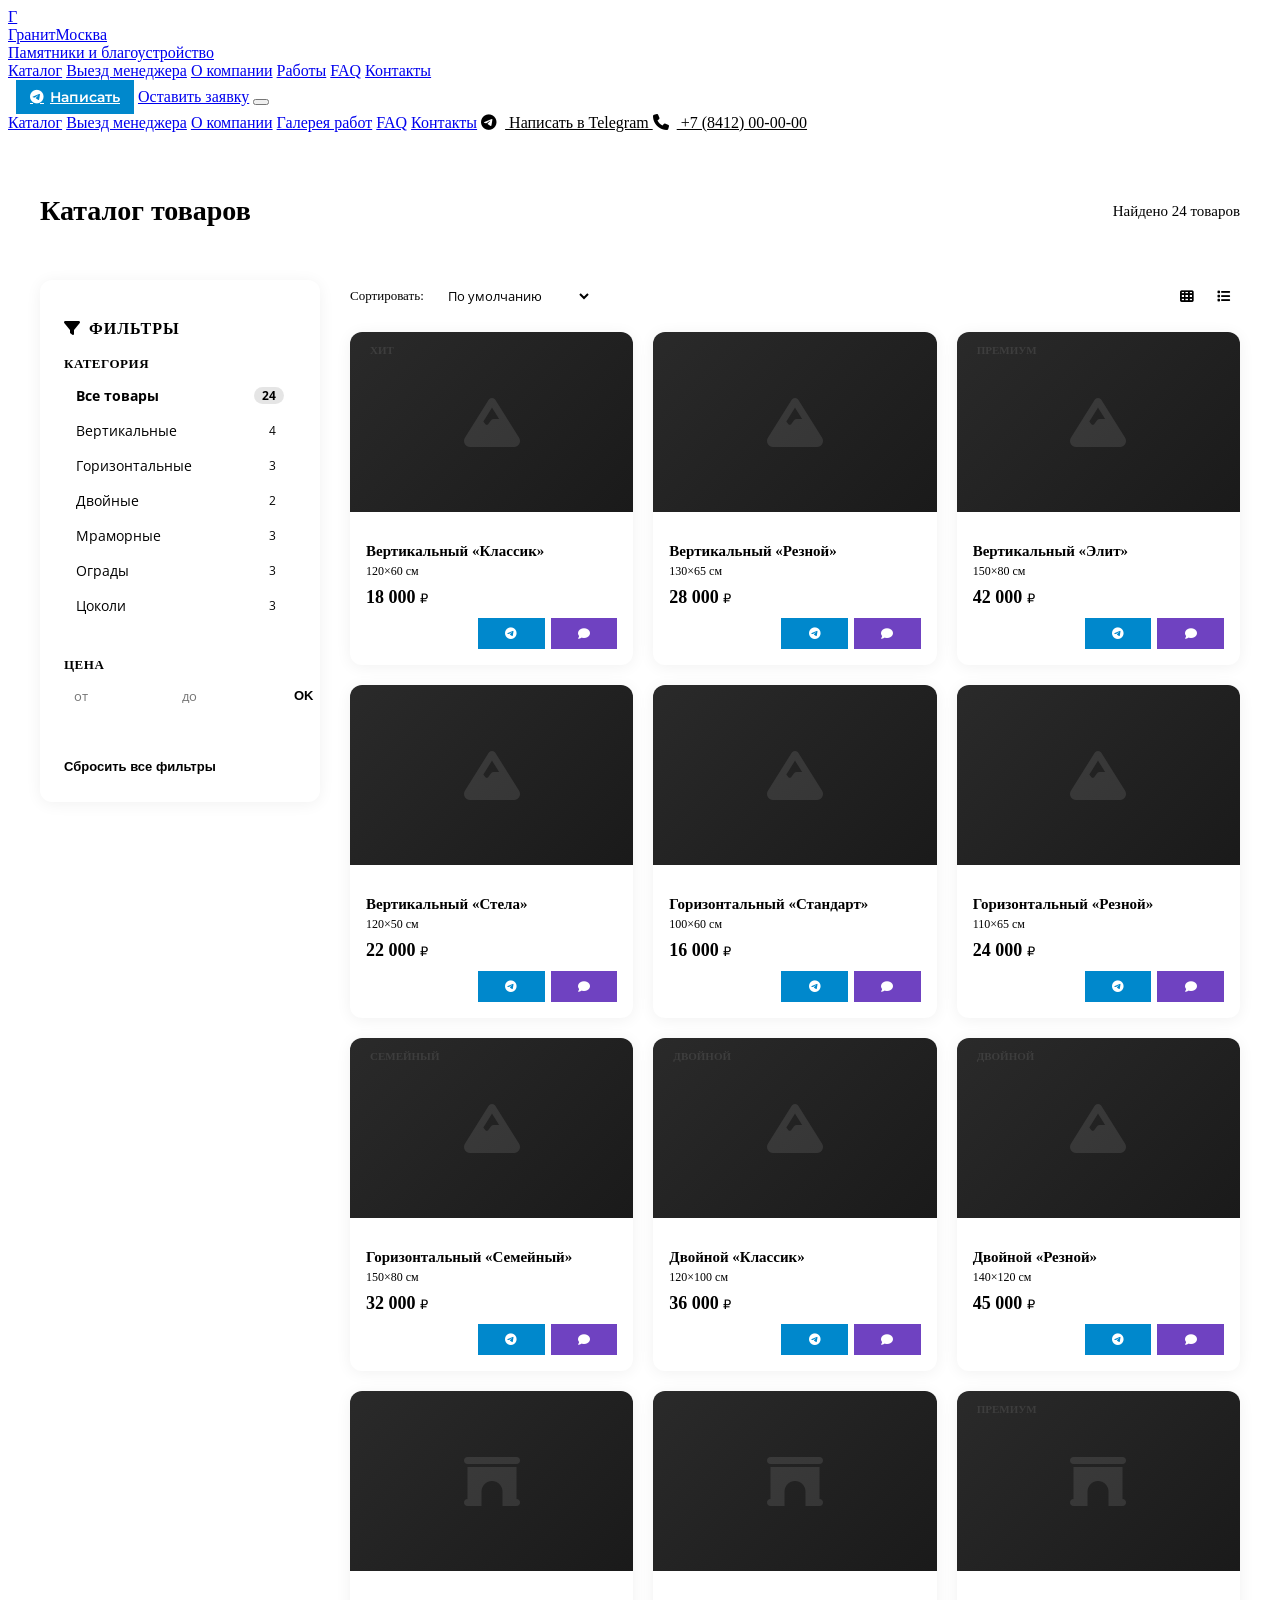
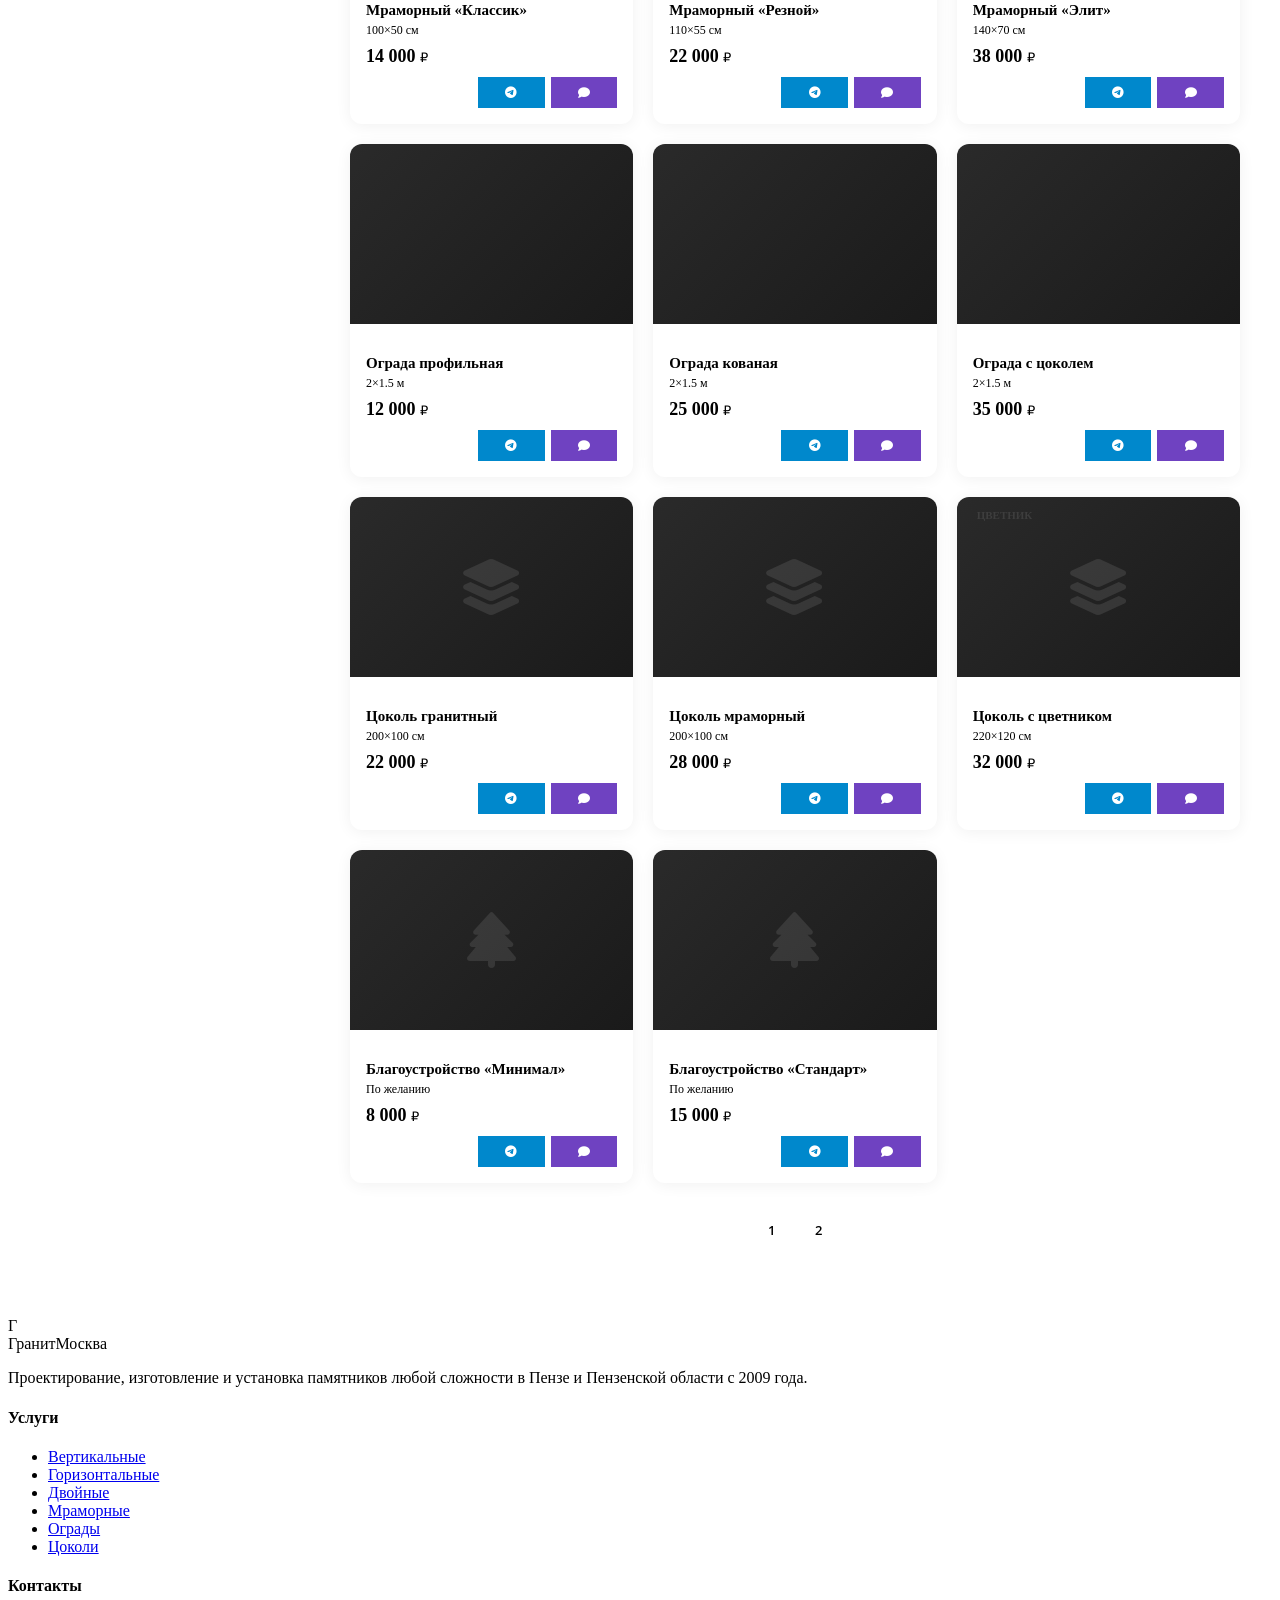
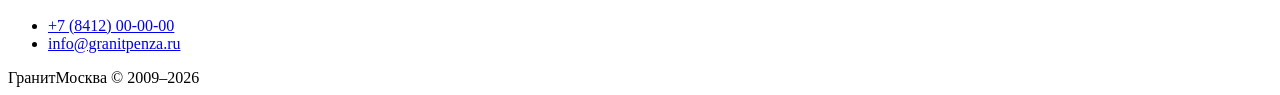
==== catalog/index.html @ 4744df00 "каталог с фильтрами, конструктор товара, адаптив" ====
<!DOCTYPE html>
<html lang="ru">
<head>
    <meta charset="UTF-8">
    <meta name="viewport" content="width=device-width, initial-scale=1.0">
    <title>Каталог памятников и оград — ГранитМосква</title>
    <link rel="preconnect" href="https://fonts.googleapis.com">
    <link rel="preconnect" href="https://fonts.gstatic.com" crossorigin>
    <link href="https://fonts.googleapis.com/css2?family=Montserrat:wght@400;500;600;700;800&family=Open+Sans:wght@400;600&display=swap" rel="stylesheet">
    <link rel="stylesheet" href="https://cdnjs.cloudflare.com/ajax/libs/font-awesome/6.5.0/css/all.min.css">
    <link rel="stylesheet" href="../css/style.css">
    <style>
        /* ===== ОБЩИЕ СТИЛИ КАТАЛОГА ===== */
        .catalog-page {
            padding: 40px 20px 70px;
            background: var(--gray-bg);
            min-height: 80vh;
        }

        .catalog-header {
            max-width: 1200px;
            margin: 0 auto 30px;
            display: flex;
            flex-wrap: wrap;
            justify-content: space-between;
            align-items: center;
            gap: 16px;
        }

        .catalog-header h1 {
            font-size: 28px;
            font-weight: 800;
            color: var(--dark);
        }

        .catalog-header .count {
            font-size: 15px;
            color: var(--text-light);
        }

        .catalog-layout {
            display: grid;
            grid-template-columns: 280px 1fr;
            gap: 30px;
            max-width: 1200px;
            margin: 0 auto;
        }

        /* ===== БОКОВОЙ ФИЛЬТР ===== */
        .catalog-filters {
            background: #fff;
            border-radius: 12px;
            padding: 24px;
            box-shadow: 0 2px 16px rgba(0,0,0,0.06);
            height: fit-content;
            position: sticky;
            top: 100px;
        }

        .catalog-filters h3 {
            font-size: 16px;
            font-weight: 800;
            color: var(--dark);
            margin-bottom: 16px;
            text-transform: uppercase;
            letter-spacing: 1px;
        }

        .filter-section {
            margin-bottom: 20px;
            border-bottom: 1px solid var(--border);
            padding-bottom: 16px;
        }

        .filter-section:last-child {
            border-bottom: none;
            margin-bottom: 0;
            padding-bottom: 0;
        }

        .filter-section h4 {
            font-size: 13px;
            font-weight: 700;
            color: var(--text-light);
            text-transform: uppercase;
            letter-spacing: 0.5px;
            margin-bottom: 8px;
        }

        .filter-group {
            display: flex;
            flex-direction: column;
            gap: 4px;
        }

        .filter-btn {
            background: none;
            border: none;
            padding: 6px 12px;
            text-align: left;
            font-size: 14px;
            color: var(--text);
            cursor: pointer;
            border-radius: 6px;
            transition: background .2s, color .2s;
            font-family: 'Open Sans', sans-serif;
            display: flex;
            justify-content: space-between;
            align-items: center;
        }

        .filter-btn:hover {
            background: var(--gray-bg);
        }

        .filter-btn.active {
            background: var(--gold);
            color: var(--dark);
            font-weight: 700;
        }

        .filter-btn .count-badge {
            background: var(--gray-bg);
            padding: 0 8px;
            border-radius: 12px;
            font-size: 12px;
            color: var(--text-light);
        }

        .filter-btn.active .count-badge {
            background: rgba(0,0,0,0.1);
            color: var(--dark);
        }

        .filter-range {
            display: flex;
            gap: 8px;
            align-items: center;
            margin-top: 6px;
        }

        .filter-range input {
            width: 100%;
            padding: 6px 10px;
            border: 1px solid var(--border);
            border-radius: 6px;
            font-size: 13px;
            font-family: 'Open Sans', sans-serif;
        }

        .filter-range input:focus {
            border-color: var(--gold);
            outline: none;
        }

        .filter-range button {
            padding: 6px 14px;
            background: var(--gold);
            border: none;
            border-radius: 6px;
            font-weight: 700;
            cursor: pointer;
            font-size: 13px;
            color: var(--dark);
            white-space: nowrap;
        }

        .filter-range button:hover {
            background: var(--gold-light);
        }

        /* ===== СОРТИРОВКА ===== */
        .catalog-toolbar {
            display: flex;
            justify-content: space-between;
            align-items: center;
            flex-wrap: wrap;
            gap: 12px;
            margin-bottom: 20px;
        }

        .catalog-toolbar .sort {
            display: flex;
            align-items: center;
            gap: 8px;
        }

        .catalog-toolbar .sort label {
            font-size: 13px;
            color: var(--text-light);
        }

        .catalog-toolbar .sort select {
            padding: 6px 12px;
            border: 1px solid var(--border);
            border-radius: 6px;
            font-size: 13px;
            font-family: 'Open Sans', sans-serif;
            background: #fff;
            cursor: pointer;
        }

        .catalog-toolbar .view {
            display: flex;
            gap: 4px;
        }

        .catalog-toolbar .view button {
            background: none;
            border: 1px solid var(--border);
            padding: 6px 10px;
            border-radius: 6px;
            cursor: pointer;
            color: var(--text-light);
            transition: all .2s;
        }

        .catalog-toolbar .view button.active {
            border-color: var(--gold);
            background: var(--gold);
            color: var(--dark);
        }

        .catalog-toolbar .view button:hover:not(.active) {
            background: var(--gray-bg);
        }

        /* ===== СЕТКА ТОВАРОВ ===== */
        .catalog-grid {
            display: grid;
            grid-template-columns: repeat(auto-fill, minmax(220px, 1fr));
            gap: 20px;
        }

        .catalog-grid.list-view {
            grid-template-columns: 1fr;
        }

        .catalog-item {
            background: #fff;
            border-radius: 12px;
            overflow: hidden;
            box-shadow: 0 2px 16px rgba(0,0,0,0.06);
            border: 1px solid var(--border);
            transition: transform .2s, box-shadow .2s;
            display: flex;
            flex-direction: column;
        }

        .catalog-item:hover {
            transform: translateY(-4px);
            box-shadow: 0 8px 28px rgba(0,0,0,0.12);
        }

        .catalog-item-img {
            height: 180px;
            background: linear-gradient(135deg, #2a2a2a 0%, #1a1a1a 100%);
            display: flex;
            align-items: center;
            justify-content: center;
            font-size: 48px;
            color: rgba(255,255,255,0.1);
            position: relative;
        }

        .catalog-item-img i {
            font-size: 56px;
            color: rgba(255,255,255,0.1);
        }

        .catalog-item-img .badge {
            position: absolute;
            top: 10px;
            left: 10px;
            background: var(--gold);
            color: var(--dark);
            font-size: 11px;
            font-weight: 700;
            padding: 2px 10px;
            border-radius: 20px;
            text-transform: uppercase;
        }

        .catalog-item-body {
            padding: 16px;
            flex: 1;
            display: flex;
            flex-direction: column;
        }

        .catalog-item-body h3 {
            font-size: 15px;
            font-weight: 700;
            color: var(--dark);
            margin-bottom: 4px;
        }

        .catalog-item-body .dims {
            font-size: 12px;
            color: var(--text-light);
            margin-bottom: 8px;
        }

        .catalog-item-body .price {
            font-size: 18px;
            font-weight: 800;
            color: var(--dark);
            margin-bottom: 10px;
        }

        .catalog-item-body .price span {
            font-size: 13px;
            font-weight: 400;
            color: var(--text-light);
        }

        .catalog-item-body .item-actions {
            display: flex;
            gap: 6px;
            margin-top: auto;
        }

        .catalog-item-body .item-actions .btn-card {
            flex: 1;
            text-align: center;
            padding: 8px 10px;
            font-size: 12px;
            display: inline-flex;
            align-items: center;
            justify-content: center;
            gap: 4px;
            border: none;
            border-radius: var(--radius);
            cursor: pointer;
            font-family: 'Montserrat', sans-serif;
            font-weight: 700;
            transition: background .2s;
            text-decoration: none;
        }

        .catalog-item-body .item-actions .btn-card i {
            font-size: 12px;
        }

        .btn-telegram {
            background: #0088cc;
            color: #fff;
        }

        .btn-telegram:hover {
            background: #006699;
            color: #fff;
        }

        .btn-max {
            background: #6f42c1;
            color: #fff;
        }

        .btn-max:hover {
            background: #5530a3;
            color: #fff;
        }

        /* ===== ПАГИНАЦИЯ ===== */
        .pagination {
            display: flex;
            justify-content: center;
            gap: 8px;
            margin-top: 30px;
            flex-wrap: wrap;
        }

        .pagination button {
            padding: 8px 16px;
            border: 1px solid var(--border);
            background: #fff;
            border-radius: 6px;
            cursor: pointer;
            font-weight: 600;
            transition: background .2s;
            font-family: 'Open Sans', sans-serif;
        }

        .pagination button.active {
            background: var(--gold);
            border-color: var(--gold);
            color: var(--dark);
        }

        .pagination button:hover:not(.active) {
            background: var(--gray-bg);
        }

        .catalog-empty {
            grid-column: 1 / -1;
            text-align: center;
            padding: 60px 20px;
            color: var(--text-light);
        }

        .catalog-empty i {
            font-size: 48px;
            color: var(--border);
            margin-bottom: 16px;
        }

        /* ===== ОЧИСТКА ФИЛЬТРОВ ===== */
        .filter-clear {
            background: none;
            border: none;
            color: var(--gold);
            font-size: 13px;
            cursor: pointer;
            font-weight: 600;
            padding: 4px 0;
            margin-top: 8px;
        }

        .filter-clear:hover {
            text-decoration: underline;
        }

        /* ===== АДАПТИВ ===== */
        @media (max-width: 992px) {
            .catalog-layout {
                grid-template-columns: 1fr;
            }

            .catalog-filters {
                position: static;
                display: grid;
                grid-template-columns: repeat(auto-fill, minmax(200px, 1fr));
                gap: 16px;
                padding: 16px;
            }

            .catalog-filters h3 {
                grid-column: 1 / -1;
                margin-bottom: 0;
            }

            .filter-section {
                margin-bottom: 0;
                padding-bottom: 0;
                border-bottom: none;
            }
        }

        @media (max-width: 600px) {
            .catalog-header {
                flex-direction: column;
                align-items: flex-start;
            }

            .catalog-grid {
                grid-template-columns: 1fr 1fr;
            }

            .catalog-toolbar {
                flex-direction: column;
                align-items: flex-start;
            }

            .catalog-filters {
                grid-template-columns: 1fr 1fr;
            }
        }

        @media (max-width: 768px) {
    /* Шапка каталога */
    .catalog-header {
        flex-direction: column;
        align-items: flex-start;
        gap: 8px;
    }

    .catalog-header h1 {
        font-size: 22px;
    }

    /* Фильтры — в виде горизонтальной прокрутки */
    .catalog-filters {
        position: static;
        padding: 12px 16px;
        display: flex;
        flex-direction: column;
        gap: 10px;
        overflow-x: auto;
        flex-wrap: nowrap;
    }

    .catalog-filters h3 {
        font-size: 14px;
        margin-bottom: 4px;
        flex-shrink: 0;
    }

    .filter-section {
        margin-bottom: 0;
        padding-bottom: 0;
        border-bottom: none;
        flex-shrink: 0;
        min-width: 120px;
    }

    .filter-section h4 {
        font-size: 11px;
        margin-bottom: 4px;
    }

    .filter-group {
        flex-direction: row;
        flex-wrap: nowrap;
        gap: 4px;
        overflow-x: auto;
        padding-bottom: 4px;
        -webkit-overflow-scrolling: touch;
    }

    .filter-btn {
        font-size: 12px;
        padding: 4px 10px;
        white-space: nowrap;
        flex-shrink: 0;
    }

    .filter-btn .count-badge {
        font-size: 10px;
        padding: 0 6px;
    }

    .filter-range {
        flex-wrap: nowrap;
        gap: 4px;
    }

    .filter-range input {
        width: 60px;
        padding: 4px 6px;
        font-size: 12px;
    }

    .filter-range button {
        padding: 4px 10px;
        font-size: 12px;
    }

    .filter-clear {
        font-size: 12px;
        flex-shrink: 0;
    }

    /* Панель сортировки */
    .catalog-toolbar {
        flex-direction: column;
        align-items: stretch;
        gap: 8px;
        margin-bottom: 12px;
    }

    .catalog-toolbar .sort {
        justify-content: space-between;
        width: 100%;
    }

    .catalog-toolbar .sort select {
        flex: 1;
        max-width: 160px;
        padding: 6px 10px;
        font-size: 13px;
    }

    .catalog-toolbar .view {
        justify-content: flex-end;
    }

    /* Сетка товаров — 2 колонки на телефоне */
    .catalog-grid {
        grid-template-columns: 1fr 1fr;
        gap: 12px;
    }

    .catalog-grid.list-view {
        grid-template-columns: 1fr;
    }

    .catalog-item {
        border-radius: 8px;
    }

    .catalog-item-img {
        height: 120px;
    }

    .catalog-item-img i {
        font-size: 36px;
    }

    .catalog-item-body {
        padding: 10px 12px;
    }

    .catalog-item-body h3 {
        font-size: 13px;
        line-height: 1.2;
        margin-bottom: 2px;
    }

    .catalog-item-body .dims {
        font-size: 11px;
        margin-bottom: 4px;
    }

    .catalog-item-body .price {
        font-size: 15px;
        margin-bottom: 6px;
    }

    .catalog-item-body .price span {
        font-size: 11px;
    }

    .catalog-item-body .item-actions {
        flex-wrap: wrap;
        gap: 4px;
    }

    .catalog-item-body .item-actions .btn-card {
        font-size: 10px;
        padding: 4px 6px;
        flex: 1;
        min-width: 30px;
    }

    .catalog-item-body .item-actions .btn-card i {
        font-size: 10px;
    }

    .catalog-item-body .item-actions .btn-card span {
        display: none;
    }

    /* Пагинация */
    .pagination {
        gap: 4px;
        margin-top: 16px;
    }

    .pagination button {
        padding: 6px 12px;
        font-size: 13px;
        min-width: 36px;
    }

    .catalog-count {
        font-size: 13px;
    }

    .catalog-layout {
        gap: 16px;
        padding: 0 4px;
    }
}

/* Очень маленькие телефоны (до 480px) */
@media (max-width: 480px) {
    .catalog-grid {
        grid-template-columns: 1fr 1fr;
        gap: 8px;
    }

    .catalog-item-img {
        height: 100px;
    }

    .catalog-item-img i {
        font-size: 28px;
    }

    .catalog-item-body {
        padding: 8px 8px 10px;
    }

    .catalog-item-body h3 {
        font-size: 12px;
    }

    .catalog-item-body .dims {
        font-size: 10px;
    }

    .catalog-item-body .price {
        font-size: 14px;
    }

    .catalog-item-body .price span {
        font-size: 10px;
    }

    .catalog-item-body .item-actions .btn-card {
        font-size: 9px;
        padding: 3px 4px;
    }

    .catalog-filters {
        padding: 8px 12px;
        gap: 6px;
    }

    .filter-section {
        min-width: 80px;
    }

    .filter-btn {
        font-size: 10px;
        padding: 3px 8px;
    }

    .filter-range input {
        width: 50px;
        font-size: 11px;
        padding: 3px 4px;
    }

    .filter-range button {
        font-size: 11px;
        padding: 3px 8px;
    }

    .catalog-header h1 {
        font-size: 18px;
    }

    .catalog-toolbar .sort select {
        font-size: 12px;
        padding: 4px 8px;
        max-width: 120px;
    }
}
    </style>
</head>
<body>

<header>
    <div class="header-inner">
        <a href="../index.html" class="logo">
            <div class="logo-icon">Г</div>
            <div class="logo-text">
                <div class="logo-name">ГранитМосква</div>
                <div class="logo-sub">Памятники и благоустройство</div>
            </div>
        </a>
        <nav>
            <a href="../catalog/" class="nav-link active">Каталог</a>
            <a href="../index.html#callback" class="nav-link">Выезд менеджера</a>
            <a href="../index.html#about" class="nav-link">О компании</a>
            <a href="../index.html#gallery" class="nav-link">Работы</a>
            <a href="../index.html#faq" class="nav-link">FAQ</a>
            <a href="../index.html#contact" class="nav-link">Контакты</a>
        </nav>
        <a href="https://t.me/ваш_телеграм" target="_blank" class="header-telegram" style="display:inline-flex;align-items:center;gap:6px;background:#0088cc;color:#fff;padding:8px 14px;border-radius:var(--radius);font-weight:600;font-size:14px;transition:background .2s;font-family:'Montserrat',sans-serif;margin-left:8px;">
            <i class="fab fa-telegram-plane"></i> Написать
        </a>
        <a href="../index.html#contact" class="header-cta">Оставить заявку</a>
        <button class="burger" onclick="toggleMenu()" aria-label="Меню">
            <span></span><span></span><span></span>
        </button>
    </div>
    <div class="mobile-nav" id="mobileNav">
        <a href="../catalog/" onclick="toggleMenu()">Каталог</a>
        <a href="../index.html#callback" onclick="toggleMenu()">Выезд менеджера</a>
        <a href="../index.html#about" onclick="toggleMenu()">О компании</a>
        <a href="../index.html#gallery" onclick="toggleMenu()">Галерея работ</a>
        <a href="../index.html#faq" onclick="toggleMenu()">FAQ</a>
        <a href="../index.html#contact" onclick="toggleMenu()">Контакты</a>
        <a href="https://t.me/ваш_телеграм" target="_blank" style="color: var(--gold-light); margin-top:8px;">
            <i class="fab fa-telegram-plane" style="margin-right:8px;"></i> Написать в Telegram
        </a>
        <a href="tel:+78412000000" style="color: var(--gold-light); margin-top:4px;">
            <i class="fas fa-phone" style="margin-right:8px;"></i> +7 (8412) 00-00-00
        </a>
    </div>
</header>

<section class="catalog-page">
    <div class="catalog-header">
        <h1>Каталог товаров</h1>
        <span class="count" id="totalCount">Загрузка...</span>
    </div>

    <div class="catalog-layout">
        <!-- ФИЛЬТРЫ -->
        <aside class="catalog-filters" id="filters">
            <h3><i class="fas fa-filter" style="margin-right:8px;"></i>Фильтры</h3>

            <div class="filter-section">
                <h4>Категория</h4>
                <div class="filter-group" id="categoryFilters">
                    <button class="filter-btn active" data-filter="category" data-value="all">Все товары <span class="count-badge" id="countAll">0</span></button>
                    <button class="filter-btn" data-filter="category" data-value="vertical">Вертикальные <span class="count-badge" id="countVertical">0</span></button>
                    <button class="filter-btn" data-filter="category" data-value="horizontal">Горизонтальные <span class="count-badge" id="countHorizontal">0</span></button>
                    <button class="filter-btn" data-filter="category" data-value="double">Двойные <span class="count-badge" id="countDouble">0</span></button>
                    <button class="filter-btn" data-filter="category" data-value="marble">Мраморные <span class="count-badge" id="countMarble">0</span></button>
                    <button class="filter-btn" data-filter="category" data-value="fence">Ограды <span class="count-badge" id="countFence">0</span></button>
                    <button class="filter-btn" data-filter="category" data-value="socle">Цоколи <span class="count-badge" id="countSocle">0</span></button>
                </div>
            </div>

            <div class="filter-section">
                <h4>Цена</h4>
                <div class="filter-range">
                    <input type="number" id="priceMin" placeholder="от" min="0" style="width:80px;">
                    <input type="number" id="priceMax" placeholder="до" min="0" style="width:80px;">
                    <button onclick="applyPriceFilter()">OK</button>
                </div>
            </div>

            <button class="filter-clear" onclick="clearAllFilters()">Сбросить все фильтры</button>
        </aside>

        <!-- ТОВАРЫ -->
        <div class="catalog-products">
            <div class="catalog-toolbar">
                <div class="sort">
                    <label for="sortSelect">Сортировать:</label>
                    <select id="sortSelect" onchange="applySort()">
                        <option value="default">По умолчанию</option>
                        <option value="price_asc">Сначала дешёвые</option>
                        <option value="price_desc">Сначала дорогие</option>
                        <option value="name_asc">По названию (А–Я)</option>
                    </select>
                </div>
                <div class="view">
                    <button class="active" onclick="setView('grid')" title="Сетка"><i class="fas fa-th"></i></button>
                    <button onclick="setView('list')" title="Список"><i class="fas fa-list"></i></button>
                </div>
            </div>

            <div class="catalog-grid" id="productGrid"></div>
            <div class="pagination" id="pagination"></div>
        </div>
    </div>
</section>

<footer>
    <div class="footer-inner">
        <div class="footer-brand">
            <div class="logo" style="margin-bottom:14px">
                <div class="logo-icon">Г</div>
                <div class="logo-text">
                    <div class="logo-name">ГранитМосква</div>
                </div>
            </div>
            <p>Проектирование, изготовление и установка памятников любой сложности в Пензе и Пензенской области с 2009 года.</p>
        </div>
        <div class="footer-col">
            <h4>Услуги</h4>
            <ul>
                <li><a href="../catalog/?category=vertical">Вертикальные</a></li>
                <li><a href="../catalog/?category=horizontal">Горизонтальные</a></li>
                <li><a href="../catalog/?category=double">Двойные</a></li>
                <li><a href="../catalog/?category=marble">Мраморные</a></li>
                <li><a href="../catalog/?category=fence">Ограды</a></li>
                <li><a href="../catalog/?category=socle">Цоколи</a></li>
            </ul>
        </div>
        <div class="footer-col">
            <h4>Контакты</h4>
            <ul>
                <li><a href="tel:+78412000000">+7 (8412) 00-00-00</a></li>
                <li><a href="#" onclick="event.preventDefault(); openEmailModal();">info@granitpenza.ru</a></li>
            </ul>
        </div>
    </div>
    <div class="footer-bottom container">
        <span>ГранитМосква © 2009–2026</span>
    </div>
</footer>

<script src="../js/main.js"></script>
<script>
    // ============================================
    // КАТАЛОГ С ФИЛЬТРАМИ И СОРТИРОВКОЙ
    // ============================================

    var currentCategory = 'all';
    var currentPage = 1;
    var ITEMS_PER_PAGE = 20;
    var allProducts = [];
    var filteredProducts = [];
    var currentView = 'grid';
    var priceMin = 0;
    var priceMax = Infinity;

    function initCatalog() {
        var grid = document.getElementById('productGrid');
        var count = document.getElementById('totalCount');
        var pagination = document.getElementById('pagination');

        if (!grid || !count || !pagination) return;

        loadProducts(function(products) {
            allProducts = products;
            applyFilters();
        });
    }

    function applyFilters() {
        // Фильтр по категории
        var catFiltered = allProducts;
        if (currentCategory !== 'all') {
            catFiltered = allProducts.filter(function(p) {
                return p.category === currentCategory;
            });
        }

        // Фильтр по цене
        var priceFiltered = catFiltered.filter(function(p) {
            var price = p.price || 0;
            return price >= priceMin && price <= priceMax;
        });

        filteredProducts = priceFiltered;

        // Обновляем счётчики в фильтрах
        updateCounters();

        // Применяем сортировку
        applySort();

        // Обновляем отображение
        currentPage = 1;
        renderCatalog();
    }

    function updateCounters() {
        var categories = ['all', 'vertical', 'horizontal', 'double', 'marble', 'fence', 'socle'];
        categories.forEach(function(cat) {
            var count = allProducts.filter(function(p) {
                if (cat === 'all') return true;
                return p.category === cat;
            }).length;
            var badge = document.getElementById('count' + cat.charAt(0).toUpperCase() + cat.slice(1));
            if (badge) {
                badge.textContent = count;
            }
        });
    }

    function renderCatalog() {
    var grid = document.getElementById('productGrid');
    var count = document.getElementById('totalCount');
    var pagination = document.getElementById('pagination');

    if (!grid) return;

    var total = filteredProducts.length;
    count.textContent = 'Найдено ' + total + ' товаров';

    var totalPages = Math.ceil(total / ITEMS_PER_PAGE);
    if (currentPage > totalPages) currentPage = 1;
    var start = (currentPage - 1) * ITEMS_PER_PAGE;
    var paginated = filteredProducts.slice(start, start + ITEMS_PER_PAGE);

    if (paginated.length === 0) {
        grid.innerHTML = `
            <div class="catalog-empty">
                <i class="fas fa-box-open"></i>
                <p>По вашим фильтрам ничего не найдено</p>
                <button onclick="clearAllFilters()" style="margin-top:12px; padding:8px 20px; background:var(--gold); border:none; border-radius:6px; font-weight:700; cursor:pointer;">Сбросить фильтры</button>
            </div>
        `;
    } else {
        var viewClass = currentView === 'list' ? 'list-view' : '';
        grid.className = 'catalog-grid ' + viewClass;

        grid.innerHTML = paginated.map(function(p) {
            var badgeHtml = p.badge ? '<span class="badge">' + p.badge + '</span>' : '';

            var firstSize = '';
            if (p.sizes && p.sizes.length > 0) {
                if (typeof p.sizes[0] === 'object' && p.sizes[0] !== null) {
                    firstSize = p.sizes[0].label || '';
                } else {
                    firstSize = p.sizes[0];
                }
            }
            var dimsHtml = firstSize ? '<div class="dims">' + firstSize + '</div>' : '';

            return `
                <div class="catalog-item" onclick="window.location.href='../product/?id=${p.id}'">
                    <div class="catalog-item-img">
                        <i class="fas fa-${p.imageIcon || 'mountain'}"></i>
                        ${badgeHtml}
                    </div>
                    <div class="catalog-item-body">
                        <h3>${p.name}</h3>
                        ${dimsHtml}

                        <div class="price">${p.price.toLocaleString('ru-RU')} <span>₽</span></div>
                        <div class="item-actions">
                            <a href="../product/?id=${p.id}" class="btn-card" style="background:var(--dark);color:#fff;" onclick="event.stopPropagation();">
                                <i class="fas fa-calculator"></i> Рассчитать
                            </a>
                            <a href="https://t.me/ваш_телеграм" target="_blank" class="btn-card btn-telegram" onclick="event.stopPropagation();">
                                <i class="fab fa-telegram-plane"></i>
                            </a>
                            <a href="https://ваша-ссылка-на-max" target="_blank" class="btn-card btn-max" onclick="event.stopPropagation();">
                                <i class="fas fa-comment"></i>
                            </a>
                        </div>
                    </div>
                </div>
            `;
        }).join('');
    }

    if (totalPages <= 1) {
        pagination.innerHTML = '';
        return;
    }

    var pagHtml = '';
    for (var i = 1; i <= totalPages; i++) {
        pagHtml += '<button class="' + (i === currentPage ? 'active' : '') + '" onclick="goToPage(' + i + ')">' + i + '</button>';
    }
    pagination.innerHTML = pagHtml;
}

    function goToPage(page) {
        currentPage = page;
        renderCatalog();
        window.scrollTo({ top: 0, behavior: 'smooth' });
    }

    function applySort() {
        var sort = document.getElementById('sortSelect')?.value || 'default';

        switch (sort) {
            case 'price_asc':
                filteredProducts.sort(function(a, b) { return (a.price || 0) - (b.price || 0); });
                break;
            case 'price_desc':
                filteredProducts.sort(function(a, b) { return (b.price || 0) - (a.price || 0); });
                break;
            case 'name_asc':
                filteredProducts.sort(function(a, b) { return a.name.localeCompare(b.name); });
                break;
            default:
                // По умолчанию — как в JSON
                break;
        }

        renderCatalog();
    }

    function setView(view) {
        currentView = view;
        document.querySelectorAll('.view button').forEach(function(btn) {
            btn.classList.remove('active');
        });
        if (view === 'grid') {
            document.querySelector('.view button:first-child')?.classList.add('active');
        } else {
            document.querySelector('.view button:last-child')?.classList.add('active');
        }
        renderCatalog();
    }

    function applyPriceFilter() {
        var minInput = document.getElementById('priceMin');
        var maxInput = document.getElementById('priceMax');

        priceMin = parseInt(minInput.value) || 0;
        priceMax = parseInt(maxInput.value) || Infinity;

        applyFilters();
    }

    function clearAllFilters() {
        // Сбрасываем категорию
        currentCategory = 'all';
        document.querySelectorAll('.filter-btn[data-filter="category"]').forEach(function(btn) {
            btn.classList.toggle('active', btn.dataset.value === 'all');
        });

        // Сбрасываем цену
        document.getElementById('priceMin').value = '';
        document.getElementById('priceMax').value = '';
        priceMin = 0;
        priceMax = Infinity;

        // Сбрасываем сортировку
        document.getElementById('sortSelect').value = 'default';

        // Обновляем URL
        var url = new URL(window.location);
        url.searchParams.delete('category');
        window.history.pushState({}, '', url);

        applyFilters();
    }

    // Обработчики фильтров категорий
    document.addEventListener('DOMContentLoaded', function() {
        document.querySelectorAll('.filter-btn[data-filter="category"]').forEach(function(btn) {
            btn.addEventListener('click', function() {
                var value = this.dataset.value;
                currentCategory = value;

                document.querySelectorAll('.filter-btn[data-filter="category"]').forEach(function(b) {
                    b.classList.toggle('active', b.dataset.value === value);
                });

                // Обновляем URL
                var url = new URL(window.location);
                if (value === 'all') {
                    url.searchParams.delete('category');
                } else {
                    url.searchParams.set('category', value);
                }
                window.history.pushState({}, '', url);

                applyFilters();
            });
        });

        // Обработчик Enter в полях цены
        document.getElementById('priceMin')?.addEventListener('keydown', function(e) {
            if (e.key === 'Enter') applyPriceFilter();
        });
        document.getElementById('priceMax')?.addEventListener('keydown', function(e) {
            if (e.key === 'Enter') applyPriceFilter();
        });

        // Инициализация
        var params = new URLSearchParams(window.location.search);
        var catFromUrl = params.get('category');
        if (catFromUrl) {
            currentCategory = catFromUrl;
            document.querySelectorAll('.filter-btn[data-filter="category"]').forEach(function(btn) {
                btn.classList.toggle('active', btn.dataset.value === catFromUrl);
            });
        }

        initCatalog();
    });
</script>
</body>
</html>
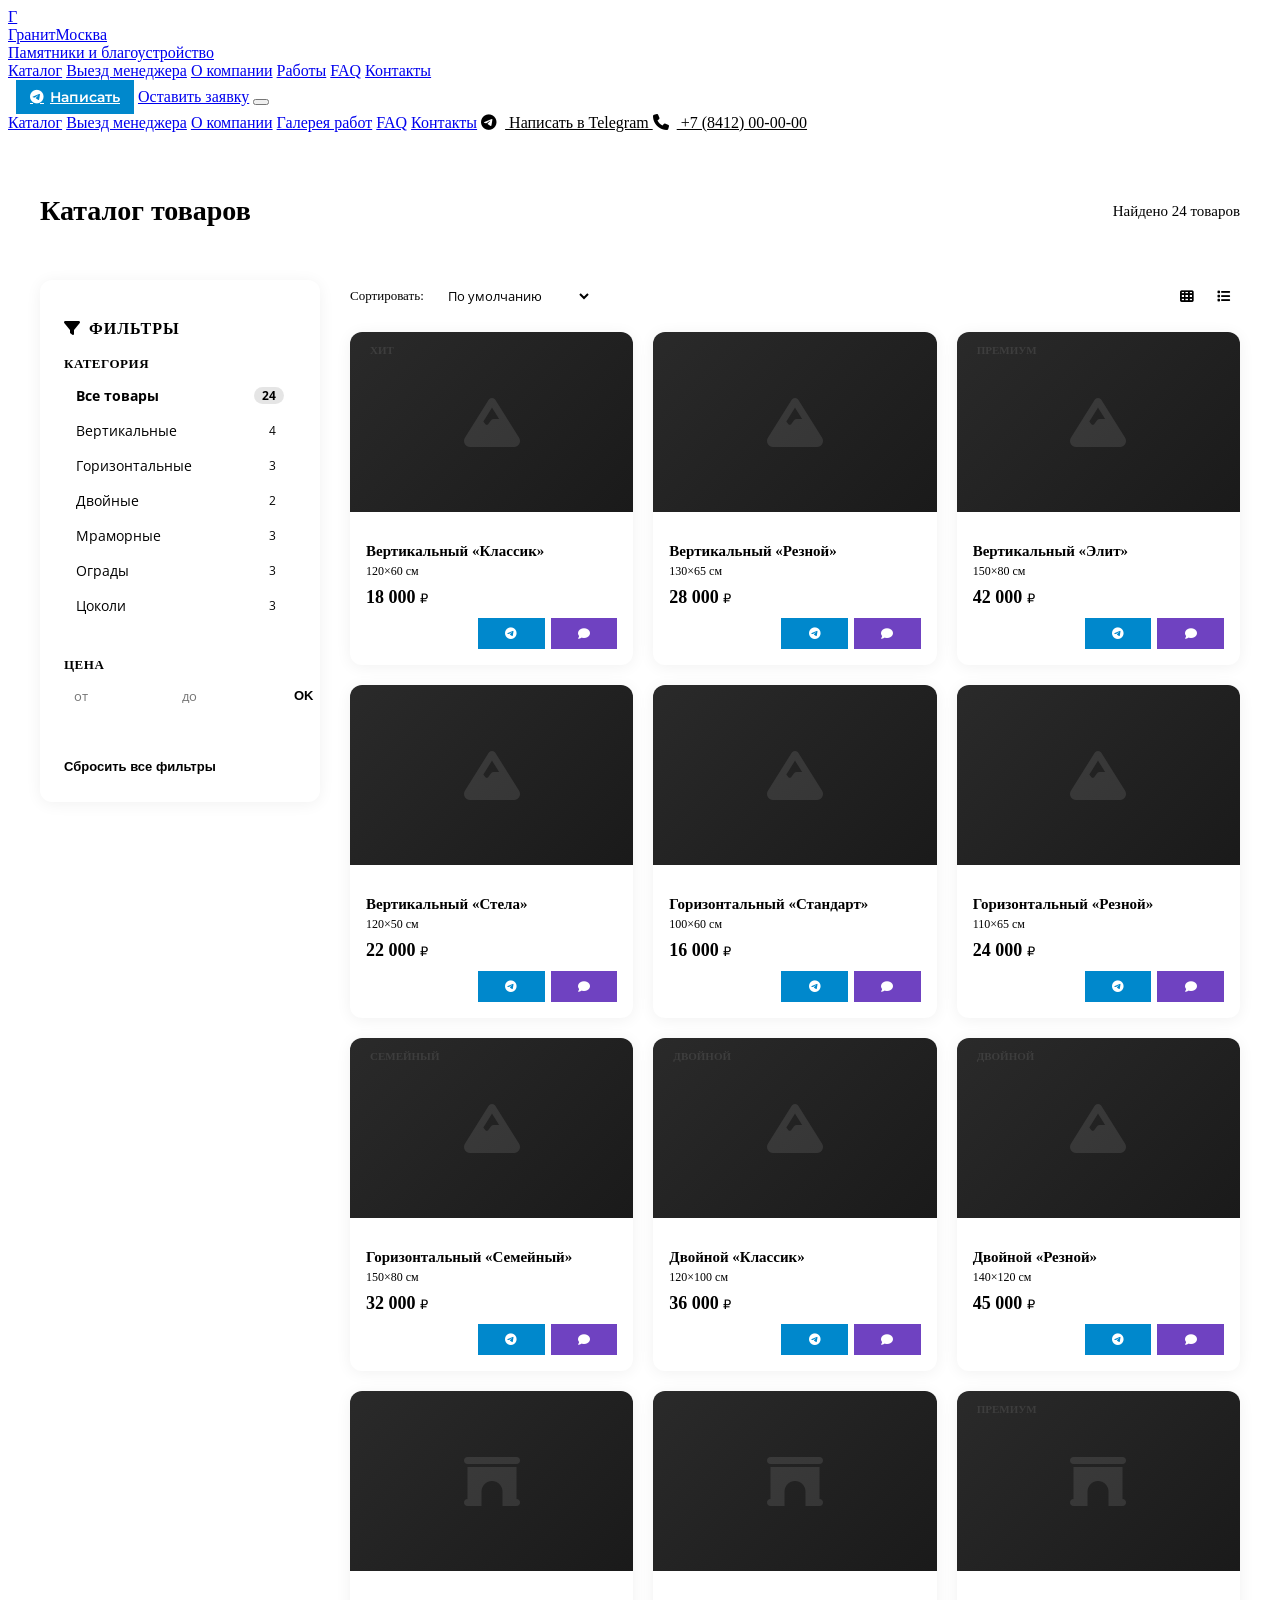
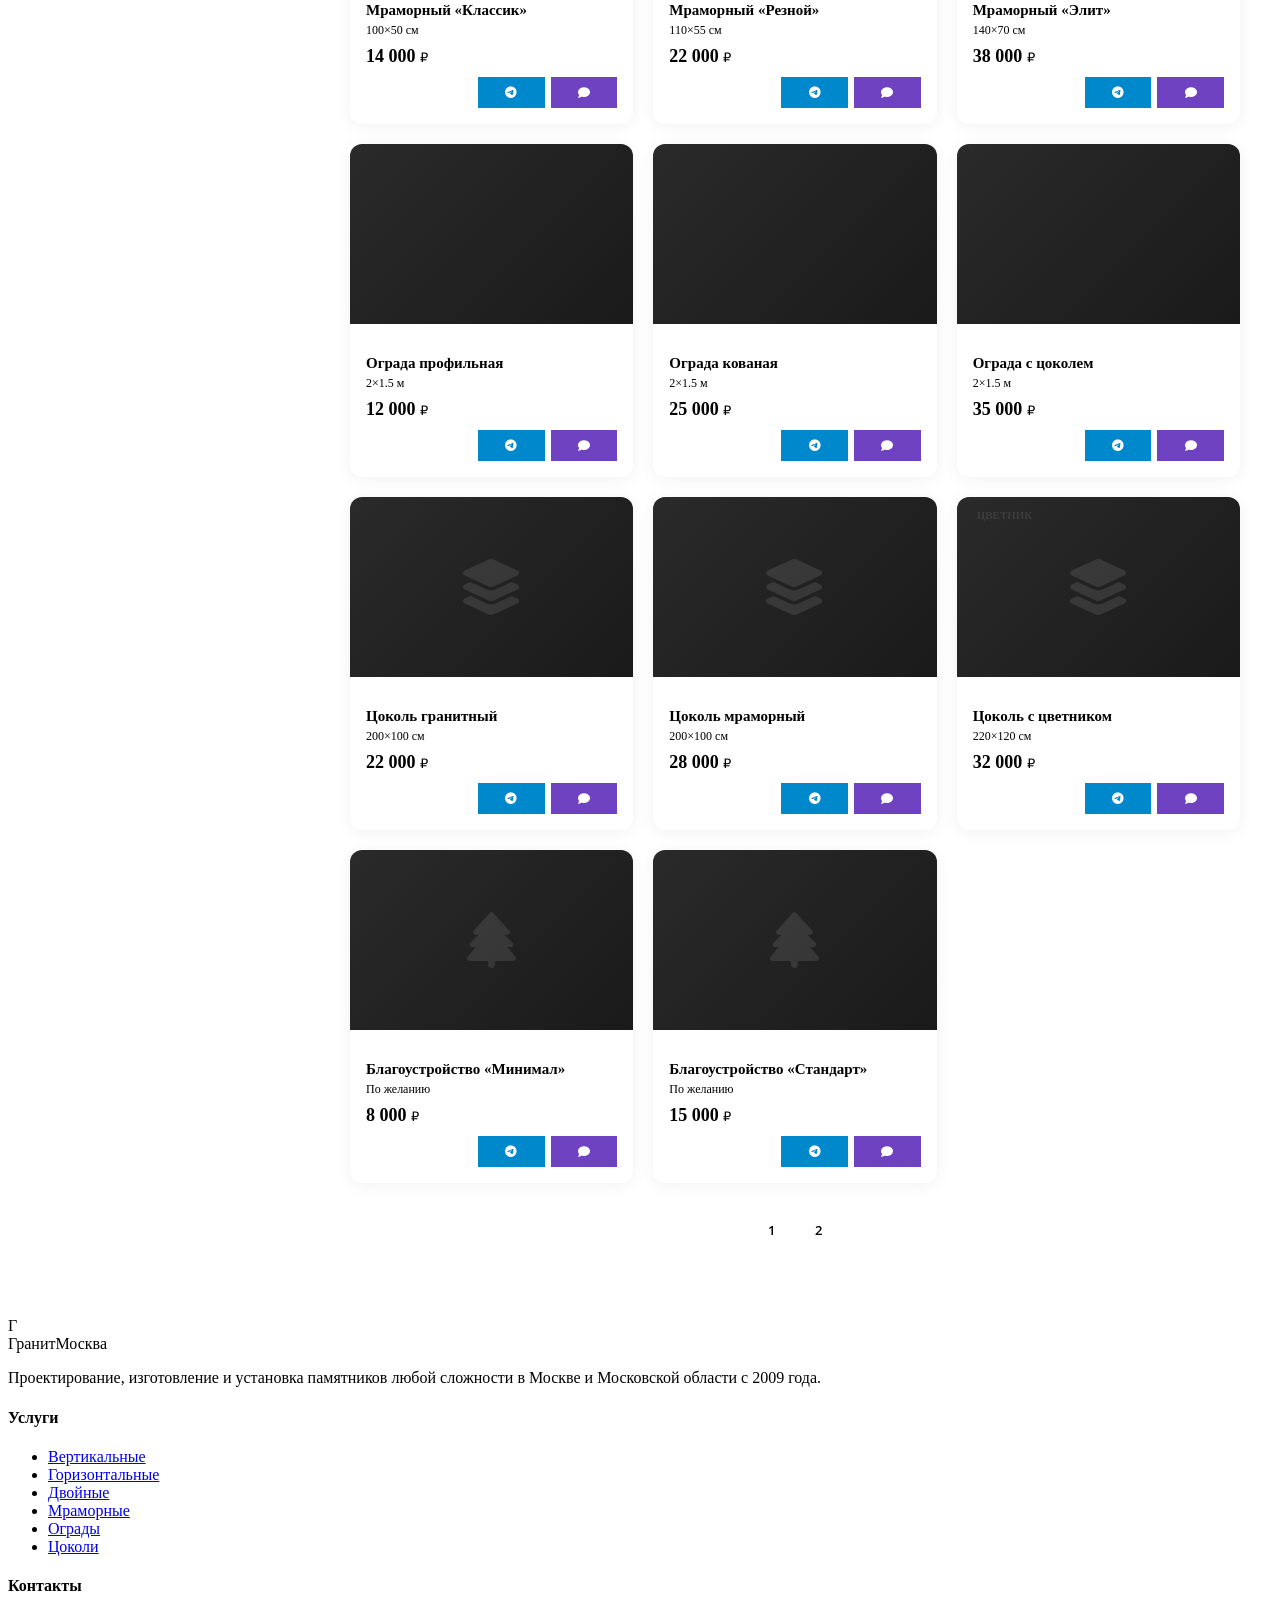
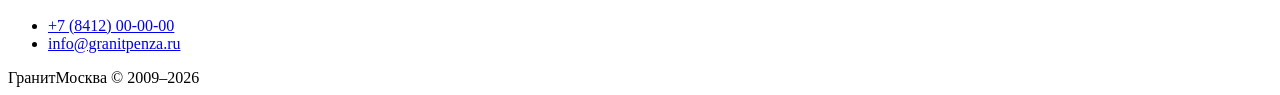
==== commit 1ef41db7: "ГранитМск" ====
--- a/catalog/index.html
+++ b/catalog/index.html
@@ -852,7 +852,7 @@
                     <div class="logo-name">ГранитМосква</div>
                 </div>
             </div>
-            <p>Проектирование, изготовление и установка памятников любой сложности в Пензе и Пензенской области с 2009 года.</p>
+            <p>Проектирование, изготовление и установка памятников любой сложности в Москве и Московской области с 2009 года.</p>
         </div>
         <div class="footer-col">
             <h4>Услуги</h4>
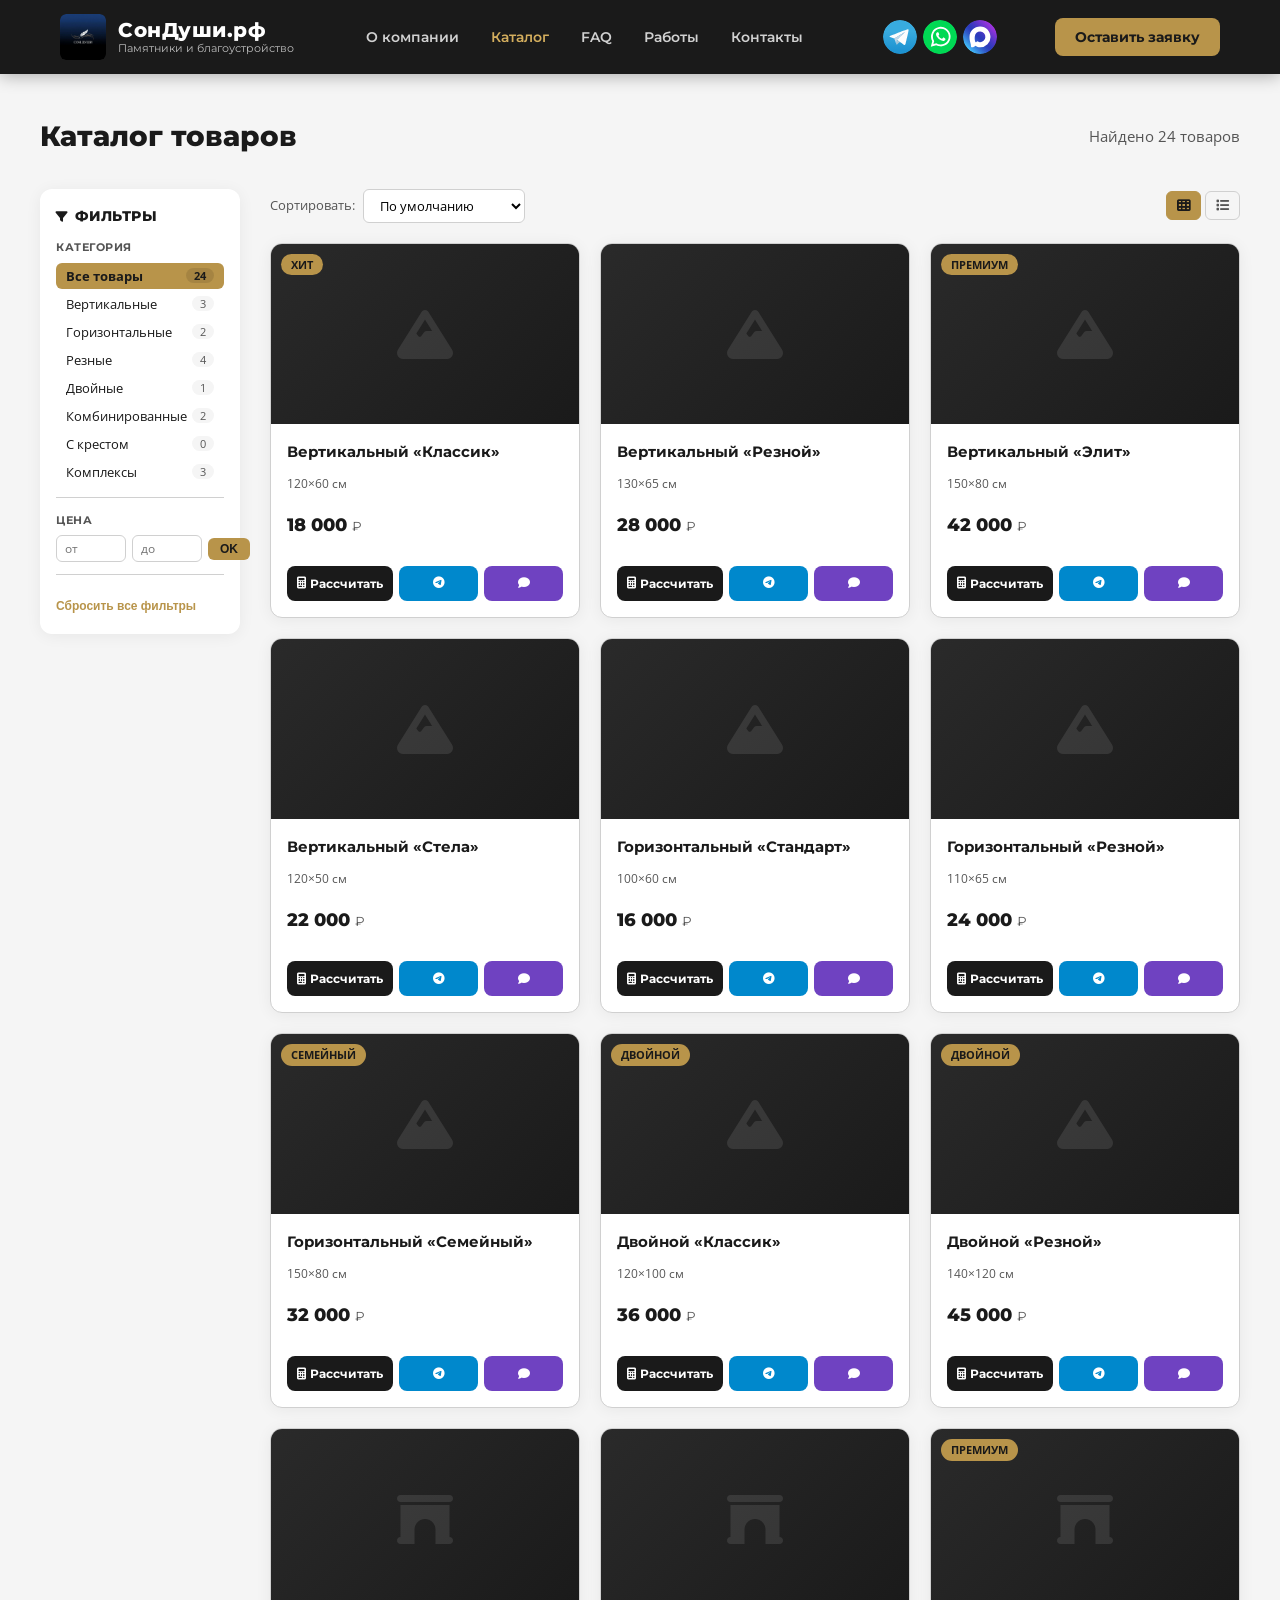
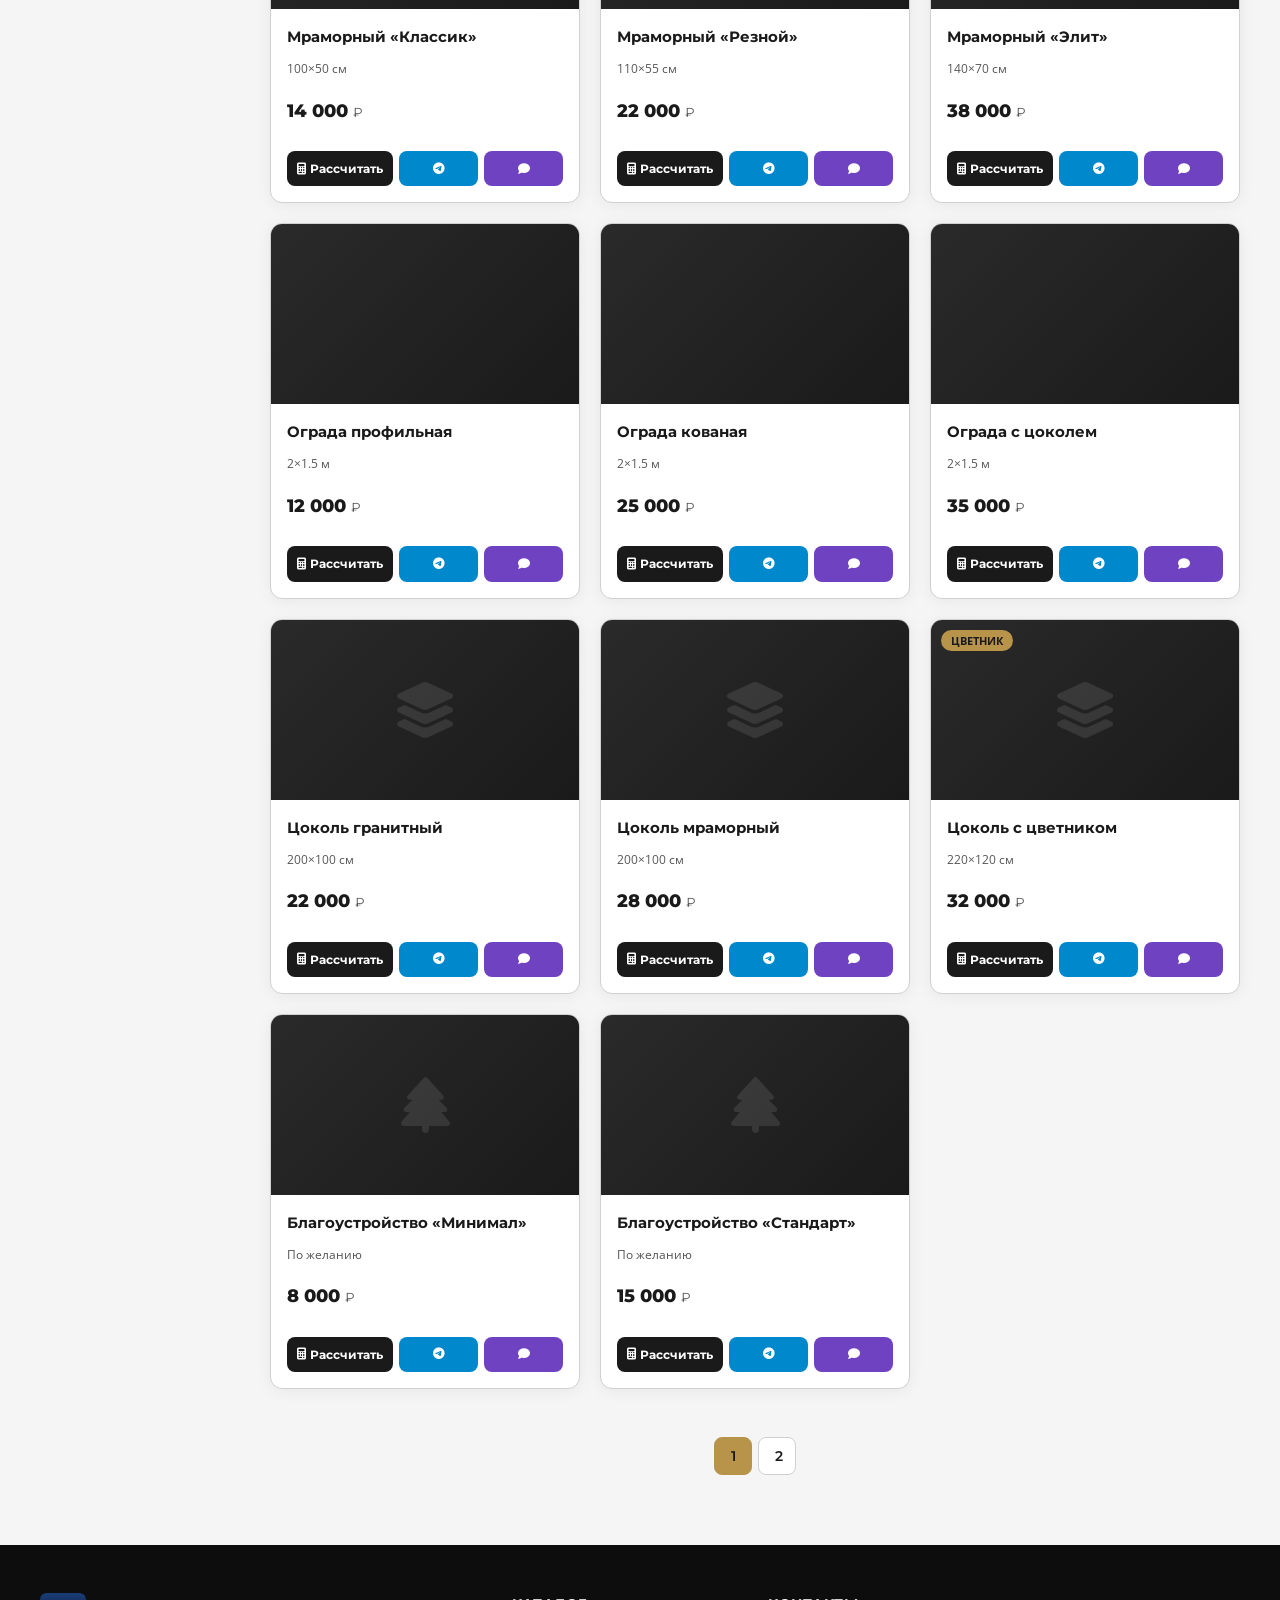
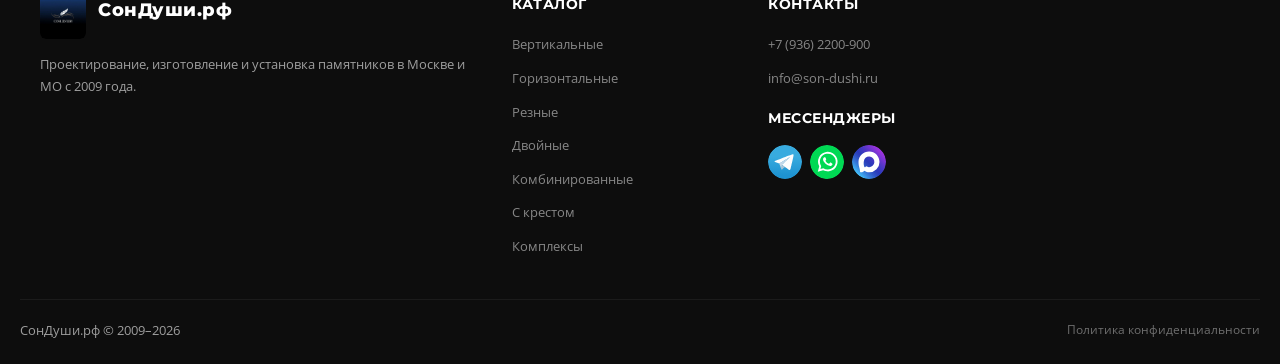
==== commit 91be00e6: "Политика конфиденциальности, свг значки мессенджеров, общая шапка и футер" ====
--- a/catalog/index.html
+++ b/catalog/index.html
@@ -3,20 +3,19 @@
 <head>
     <meta charset="UTF-8">
     <meta name="viewport" content="width=device-width, initial-scale=1.0">
-    <title>Каталог памятников и оград — ГранитМосква</title>
+    <title>Каталог памятников и оград — СонДуши.рф</title>
     <link rel="preconnect" href="https://fonts.googleapis.com">
     <link rel="preconnect" href="https://fonts.gstatic.com" crossorigin>
     <link href="https://fonts.googleapis.com/css2?family=Montserrat:wght@400;500;600;700;800&family=Open+Sans:wght@400;600&display=swap" rel="stylesheet">
     <link rel="stylesheet" href="https://cdnjs.cloudflare.com/ajax/libs/font-awesome/6.5.0/css/all.min.css">
     <link rel="stylesheet" href="../css/style.css">
     <style>
-        /* ===== ОБЩИЕ СТИЛИ КАТАЛОГА ===== */
+        /* ===== СТИЛИ ДЛЯ КАТАЛОГА ===== */
         .catalog-page {
             padding: 40px 20px 70px;
             background: var(--gray-bg);
             min-height: 80vh;
         }
-
         .catalog-header {
             max-width: 1200px;
             margin: 0 auto 30px;
@@ -26,79 +25,68 @@
             align-items: center;
             gap: 16px;
         }
-
         .catalog-header h1 {
             font-size: 28px;
             font-weight: 800;
             color: var(--dark);
         }
-
         .catalog-header .count {
             font-size: 15px;
             color: var(--text-light);
         }
-
         .catalog-layout {
             display: grid;
-            grid-template-columns: 280px 1fr;
+            grid-template-columns: 200px 1fr;
             gap: 30px;
             max-width: 1200px;
             margin: 0 auto;
         }
-
-        /* ===== БОКОВОЙ ФИЛЬТР ===== */
         .catalog-filters {
             background: #fff;
             border-radius: 12px;
-            padding: 24px;
+            padding: 16px;
             box-shadow: 0 2px 16px rgba(0,0,0,0.06);
             height: fit-content;
             position: sticky;
             top: 100px;
         }
-
         .catalog-filters h3 {
-            font-size: 16px;
+            font-size: 14px;
             font-weight: 800;
             color: var(--dark);
-            margin-bottom: 16px;
+            margin-bottom: 12px;
             text-transform: uppercase;
-            letter-spacing: 1px;
-        }
-
+            letter-spacing: 0.5px;
+        }
         .filter-section {
-            margin-bottom: 20px;
+            margin-bottom: 14px;
             border-bottom: 1px solid var(--border);
-            padding-bottom: 16px;
-        }
-
+            padding-bottom: 12px;
+        }
         .filter-section:last-child {
             border-bottom: none;
             margin-bottom: 0;
             padding-bottom: 0;
         }
-
         .filter-section h4 {
-            font-size: 13px;
+            font-size: 11px;
             font-weight: 700;
             color: var(--text-light);
             text-transform: uppercase;
             letter-spacing: 0.5px;
-            margin-bottom: 8px;
-        }
-
+            margin-bottom: 6px;
+        }
         .filter-group {
             display: flex;
             flex-direction: column;
-            gap: 4px;
-        }
-
+            gap: 2px;
+        }
         .filter-btn {
             background: none;
             border: none;
-            padding: 6px 12px;
+            padding: 4px 10px;
             text-align: left;
-            font-size: 14px;
+            font-size: 13px;
             color: var(--text);
             cursor: pointer;
             border-radius: 6px;
@@ -108,134 +96,80 @@
             justify-content: space-between;
             align-items: center;
         }
-
         .filter-btn:hover {
             background: var(--gray-bg);
         }
-
         .filter-btn.active {
             background: var(--gold);
             color: var(--dark);
             font-weight: 700;
         }
-
         .filter-btn .count-badge {
             background: var(--gray-bg);
             padding: 0 8px;
             border-radius: 12px;
-            font-size: 12px;
-            color: var(--text-light);
-        }
-
+            font-size: 11px;
+            color: var(--text-light);
+        }
         .filter-btn.active .count-badge {
             background: rgba(0,0,0,0.1);
             color: var(--dark);
         }
-
         .filter-range {
             display: flex;
-            gap: 8px;
+            gap: 6px;
             align-items: center;
-            margin-top: 6px;
-        }
-
+            margin-top: 4px;
+        }
         .filter-range input {
             width: 100%;
-            padding: 6px 10px;
+            padding: 4px 8px;
             border: 1px solid var(--border);
             border-radius: 6px;
-            font-size: 13px;
+            font-size: 12px;
             font-family: 'Open Sans', sans-serif;
         }
-
         .filter-range input:focus {
             border-color: var(--gold);
             outline: none;
         }
-
         .filter-range button {
-            padding: 6px 14px;
+            padding: 4px 12px;
             background: var(--gold);
             border: none;
             border-radius: 6px;
             font-weight: 700;
             cursor: pointer;
-            font-size: 13px;
+            font-size: 12px;
             color: var(--dark);
             white-space: nowrap;
         }
-
         .filter-range button:hover {
             background: var(--gold-light);
         }
-
-        /* ===== СОРТИРОВКА ===== */
-        .catalog-toolbar {
-            display: flex;
-            justify-content: space-between;
-            align-items: center;
-            flex-wrap: wrap;
-            gap: 12px;
-            margin-bottom: 20px;
-        }
-
-        .catalog-toolbar .sort {
-            display: flex;
-            align-items: center;
-            gap: 8px;
-        }
-
-        .catalog-toolbar .sort label {
-            font-size: 13px;
-            color: var(--text-light);
-        }
-
-        .catalog-toolbar .sort select {
-            padding: 6px 12px;
-            border: 1px solid var(--border);
-            border-radius: 6px;
-            font-size: 13px;
-            font-family: 'Open Sans', sans-serif;
-            background: #fff;
+        .filter-clear {
+            background: none;
+            border: none;
+            color: var(--gold);
+            font-size: 12px;
             cursor: pointer;
-        }
-
-        .catalog-toolbar .view {
-            display: flex;
-            gap: 4px;
-        }
-
-        .catalog-toolbar .view button {
-            background: none;
-            border: 1px solid var(--border);
-            padding: 6px 10px;
-            border-radius: 6px;
-            cursor: pointer;
-            color: var(--text-light);
-            transition: all .2s;
-        }
-
-        .catalog-toolbar .view button.active {
-            border-color: var(--gold);
-            background: var(--gold);
-            color: var(--dark);
-        }
-
-        .catalog-toolbar .view button:hover:not(.active) {
-            background: var(--gray-bg);
-        }
-
-        /* ===== СЕТКА ТОВАРОВ ===== */
+            font-weight: 600;
+            padding: 4px 0;
+            margin-top: 6px;
+        }
+        .filter-clear:hover {
+            text-decoration: underline;
+        }
         .catalog-grid {
             display: grid;
-            grid-template-columns: repeat(auto-fill, minmax(220px, 1fr));
+            grid-template-columns: repeat(4, 1fr);
             gap: 20px;
-        }
-
+            justify-content: center;
+            max-width: 100%;
+        }
         .catalog-grid.list-view {
             grid-template-columns: 1fr;
         }
-
         .catalog-item {
             background: #fff;
             border-radius: 12px;
@@ -245,13 +179,12 @@
             transition: transform .2s, box-shadow .2s;
             display: flex;
             flex-direction: column;
-        }
-
+            cursor: pointer;
+        }
         .catalog-item:hover {
             transform: translateY(-4px);
             box-shadow: 0 8px 28px rgba(0,0,0,0.12);
         }
-
         .catalog-item-img {
             height: 180px;
             background: linear-gradient(135deg, #2a2a2a 0%, #1a1a1a 100%);
@@ -262,12 +195,10 @@
             color: rgba(255,255,255,0.1);
             position: relative;
         }
-
         .catalog-item-img i {
             font-size: 56px;
             color: rgba(255,255,255,0.1);
         }
-
         .catalog-item-img .badge {
             position: absolute;
             top: 10px;
@@ -280,46 +211,39 @@
             border-radius: 20px;
             text-transform: uppercase;
         }
-
         .catalog-item-body {
             padding: 16px;
             flex: 1;
             display: flex;
             flex-direction: column;
         }
-
         .catalog-item-body h3 {
             font-size: 15px;
             font-weight: 700;
             color: var(--dark);
             margin-bottom: 4px;
         }
-
         .catalog-item-body .dims {
             font-size: 12px;
             color: var(--text-light);
             margin-bottom: 8px;
         }
-
         .catalog-item-body .price {
             font-size: 18px;
             font-weight: 800;
             color: var(--dark);
             margin-bottom: 10px;
         }
-
         .catalog-item-body .price span {
             font-size: 13px;
             font-weight: 400;
             color: var(--text-light);
         }
-
         .catalog-item-body .item-actions {
             display: flex;
             gap: 6px;
             margin-top: auto;
         }
-
         .catalog-item-body .item-actions .btn-card {
             flex: 1;
             text-align: center;
@@ -337,32 +261,25 @@
             transition: background .2s;
             text-decoration: none;
         }
-
         .catalog-item-body .item-actions .btn-card i {
             font-size: 12px;
         }
-
         .btn-telegram {
             background: #0088cc;
             color: #fff;
         }
-
         .btn-telegram:hover {
             background: #006699;
             color: #fff;
         }
-
         .btn-max {
             background: #6f42c1;
             color: #fff;
         }
-
         .btn-max:hover {
             background: #5530a3;
             color: #fff;
         }
-
-        /* ===== ПАГИНАЦИЯ ===== */
         .pagination {
             display: flex;
             justify-content: center;
@@ -370,7 +287,6 @@
             margin-top: 30px;
             flex-wrap: wrap;
         }
-
         .pagination button {
             padding: 8px 16px;
             border: 1px solid var(--border);
@@ -381,445 +297,195 @@
             transition: background .2s;
             font-family: 'Open Sans', sans-serif;
         }
-
         .pagination button.active {
             background: var(--gold);
             border-color: var(--gold);
             color: var(--dark);
         }
-
         .pagination button:hover:not(.active) {
             background: var(--gray-bg);
         }
-
         .catalog-empty {
             grid-column: 1 / -1;
             text-align: center;
             padding: 60px 20px;
             color: var(--text-light);
         }
-
         .catalog-empty i {
             font-size: 48px;
             color: var(--border);
             margin-bottom: 16px;
         }
-
-        /* ===== ОЧИСТКА ФИЛЬТРОВ ===== */
-        .filter-clear {
+        .catalog-toolbar {
+            display: flex;
+            justify-content: space-between;
+            align-items: center;
+            flex-wrap: wrap;
+            gap: 12px;
+            margin-bottom: 20px;
+        }
+        .catalog-toolbar .sort {
+            display: flex;
+            align-items: center;
+            gap: 8px;
+        }
+        .catalog-toolbar .sort label {
+            font-size: 13px;
+            color: var(--text-light);
+        }
+        .catalog-toolbar .sort select {
+            padding: 6px 12px;
+            border: 1px solid var(--border);
+            border-radius: 6px;
+            font-size: 13px;
+            font-family: 'Open Sans', sans-serif;
+            background: #fff;
+            cursor: pointer;
+        }
+        .catalog-toolbar .view {
+            display: flex;
+            gap: 4px;
+        }
+        .catalog-toolbar .view button {
             background: none;
-            border: none;
-            color: var(--gold);
-            font-size: 13px;
+            border: 1px solid var(--border);
+            padding: 6px 10px;
+            border-radius: 6px;
             cursor: pointer;
-            font-weight: 600;
-            padding: 4px 0;
-            margin-top: 8px;
-        }
-
-        .filter-clear:hover {
-            text-decoration: underline;
-        }
-
-        /* ===== АДАПТИВ ===== */
+            color: var(--text-light);
+            transition: all .2s;
+        }
+        .catalog-toolbar .view button.active {
+            border-color: var(--gold);
+            background: var(--gold);
+            color: var(--dark);
+        }
+        .catalog-toolbar .view button:hover:not(.active) {
+            background: var(--gray-bg);
+        }
+        .catalog-count {
+            font-size: 14px;
+            color: var(--text-light);
+        }
         @media (max-width: 992px) {
-            .catalog-layout {
-                grid-template-columns: 1fr;
-            }
-
+            .catalog-layout { grid-template-columns: 1fr; }
             .catalog-filters {
                 position: static;
+                display: flex;
+                flex-wrap: wrap;
+                gap: 8px;
+                padding: 12px 16px;
+            }
+            .catalog-filters h3 { width: 100%; margin-bottom: 4px; font-size: 13px; }
+            .filter-section { margin-bottom: 0; padding-bottom: 0; border-bottom: none; flex: 0 0 auto; }
+            .filter-section h4 { display: none; }
+            .filter-group { flex-direction: row; flex-wrap: wrap; gap: 4px; }
+            .filter-btn { font-size: 12px; padding: 4px 10px; background: var(--gray-bg); border-radius: 20px; white-space: nowrap; }
+            .filter-btn.active { background: var(--gold); }
+            .filter-btn .count-badge { display: none; }
+            .filter-range { flex-wrap: nowrap; }
+            .filter-range input { width: 60px; font-size: 11px; padding: 3px 6px; }
+            .filter-range button { padding: 3px 10px; font-size: 11px; }
+            .filter-clear { font-size: 11px; padding: 2px 0; margin-top: 0; }
+            .catalog-grid { grid-template-columns: repeat(3, 1fr); }
+        }
+        @media (max-width: 600px) {
+            .catalog-header { flex-direction: column; align-items: flex-start; }
+            .catalog-grid { grid-template-columns: 1fr 1fr; gap: 12px; }
+            .catalog-toolbar { flex-direction: column; align-items: flex-start; }
+            .catalog-item-img { height: 120px; }
+            .catalog-item-body { padding: 10px 12px; }
+            .catalog-item-body h3 { font-size: 13px; }
+            .catalog-item-body .price { font-size: 15px; }
+            .catalog-item-body .item-actions .btn-card { font-size: 10px; padding: 4px 6px; }
+        }
+        @media (max-width: 480px) {
+            .catalog-grid { grid-template-columns: 1fr 1fr; gap: 8px; }
+            .catalog-item-img { height: 100px; }
+            .catalog-item-body { padding: 8px; }
+            .catalog-item-body h3 { font-size: 12px; }
+            .catalog-item-body .price { font-size: 14px; }
+            .catalog-item-body .item-actions .btn-card { font-size: 9px; padding: 3px 4px; }
+        }
+        @media (max-width: 768px) {
+            .header-inner {
                 display: grid;
-                grid-template-columns: repeat(auto-fill, minmax(200px, 1fr));
-                gap: 16px;
-                padding: 16px;
+                grid-template-columns: 1fr auto 1fr;
+                align-items: center;
+                padding: 10px 16px;
             }
-
-            .catalog-filters h3 {
-                grid-column: 1 / -1;
-                margin-bottom: 0;
+            .logo { grid-column: 2; justify-self: center; }
+            .logo-sub { display: none; }
+            .burger { grid-column: 3; justify-self: end; display: flex; }
+            nav, .header-cta, .header-telegram { display: none; }
+            .mobile-nav {
+                display: none;
+                position: absolute;
+                top: 60px;
+                right: 0;
+                left: 0;
+                background: var(--dark);
+                padding: 16px 0 20px;
+                border-radius: 0 0 12px 12px;
+                box-shadow: 0 8px 24px rgba(0,0,0,0.3);
+                z-index: 999;
+                flex-direction: column;
             }
-
-            .filter-section {
-                margin-bottom: 0;
-                padding-bottom: 0;
-                border-bottom: none;
+            .mobile-nav.open { display: flex; }
+            .mobile-nav a {
+                color: rgba(255,255,255,0.85);
+                font-size: 15px;
+                font-weight: 600;
+                padding: 10px 20px;
+                font-family: 'Montserrat', sans-serif;
+                transition: background .2s;
+                text-decoration: none;
             }
-        }
-
-        @media (max-width: 600px) {
-            .catalog-header {
-                flex-direction: column;
-                align-items: flex-start;
+            .mobile-nav a:hover { background: rgba(255,255,255,0.06); }
+            .mobile-nav .phone-link {
+                color: var(--gold-light);
+                margin-top: 4px;
+                border-top: 1px solid rgba(255,255,255,0.08);
+                padding-top: 12px;
             }
-
-            .catalog-grid {
-                grid-template-columns: 1fr 1fr;
-            }
-
-            .catalog-toolbar {
-                flex-direction: column;
-                align-items: flex-start;
-            }
-
-            .catalog-filters {
-                grid-template-columns: 1fr 1fr;
-            }
-        }
-
-        @media (max-width: 768px) {
-    /* Шапка каталога */
-    .catalog-header {
-        flex-direction: column;
-        align-items: flex-start;
-        gap: 8px;
-    }
-
-    .catalog-header h1 {
-        font-size: 22px;
-    }
-
-    /* Фильтры — в виде горизонтальной прокрутки */
-    .catalog-filters {
-        position: static;
-        padding: 12px 16px;
-        display: flex;
-        flex-direction: column;
-        gap: 10px;
-        overflow-x: auto;
-        flex-wrap: nowrap;
-    }
-
-    .catalog-filters h3 {
-        font-size: 14px;
-        margin-bottom: 4px;
-        flex-shrink: 0;
-    }
-
-    .filter-section {
-        margin-bottom: 0;
-        padding-bottom: 0;
-        border-bottom: none;
-        flex-shrink: 0;
-        min-width: 120px;
-    }
-
-    .filter-section h4 {
-        font-size: 11px;
-        margin-bottom: 4px;
-    }
-
-    .filter-group {
-        flex-direction: row;
-        flex-wrap: nowrap;
-        gap: 4px;
-        overflow-x: auto;
-        padding-bottom: 4px;
-        -webkit-overflow-scrolling: touch;
-    }
-
-    .filter-btn {
-        font-size: 12px;
-        padding: 4px 10px;
-        white-space: nowrap;
-        flex-shrink: 0;
-    }
-
-    .filter-btn .count-badge {
-        font-size: 10px;
-        padding: 0 6px;
-    }
-
-    .filter-range {
-        flex-wrap: nowrap;
-        gap: 4px;
-    }
-
-    .filter-range input {
-        width: 60px;
-        padding: 4px 6px;
-        font-size: 12px;
-    }
-
-    .filter-range button {
-        padding: 4px 10px;
-        font-size: 12px;
-    }
-
-    .filter-clear {
-        font-size: 12px;
-        flex-shrink: 0;
-    }
-
-    /* Панель сортировки */
-    .catalog-toolbar {
-        flex-direction: column;
-        align-items: stretch;
-        gap: 8px;
-        margin-bottom: 12px;
-    }
-
-    .catalog-toolbar .sort {
-        justify-content: space-between;
-        width: 100%;
-    }
-
-    .catalog-toolbar .sort select {
-        flex: 1;
-        max-width: 160px;
-        padding: 6px 10px;
-        font-size: 13px;
-    }
-
-    .catalog-toolbar .view {
-        justify-content: flex-end;
-    }
-
-    /* Сетка товаров — 2 колонки на телефоне */
-    .catalog-grid {
-        grid-template-columns: 1fr 1fr;
-        gap: 12px;
-    }
-
-    .catalog-grid.list-view {
-        grid-template-columns: 1fr;
-    }
-
-    .catalog-item {
-        border-radius: 8px;
-    }
-
-    .catalog-item-img {
-        height: 120px;
-    }
-
-    .catalog-item-img i {
-        font-size: 36px;
-    }
-
-    .catalog-item-body {
-        padding: 10px 12px;
-    }
-
-    .catalog-item-body h3 {
-        font-size: 13px;
-        line-height: 1.2;
-        margin-bottom: 2px;
-    }
-
-    .catalog-item-body .dims {
-        font-size: 11px;
-        margin-bottom: 4px;
-    }
-
-    .catalog-item-body .price {
-        font-size: 15px;
-        margin-bottom: 6px;
-    }
-
-    .catalog-item-body .price span {
-        font-size: 11px;
-    }
-
-    .catalog-item-body .item-actions {
-        flex-wrap: wrap;
-        gap: 4px;
-    }
-
-    .catalog-item-body .item-actions .btn-card {
-        font-size: 10px;
-        padding: 4px 6px;
-        flex: 1;
-        min-width: 30px;
-    }
-
-    .catalog-item-body .item-actions .btn-card i {
-        font-size: 10px;
-    }
-
-    .catalog-item-body .item-actions .btn-card span {
-        display: none;
-    }
-
-    /* Пагинация */
-    .pagination {
-        gap: 4px;
-        margin-top: 16px;
-    }
-
-    .pagination button {
-        padding: 6px 12px;
-        font-size: 13px;
-        min-width: 36px;
-    }
-
-    .catalog-count {
-        font-size: 13px;
-    }
-
-    .catalog-layout {
-        gap: 16px;
-        padding: 0 4px;
-    }
-}
-
-/* Очень маленькие телефоны (до 480px) */
-@media (max-width: 480px) {
-    .catalog-grid {
-        grid-template-columns: 1fr 1fr;
-        gap: 8px;
-    }
-
-    .catalog-item-img {
-        height: 100px;
-    }
-
-    .catalog-item-img i {
-        font-size: 28px;
-    }
-
-    .catalog-item-body {
-        padding: 8px 8px 10px;
-    }
-
-    .catalog-item-body h3 {
-        font-size: 12px;
-    }
-
-    .catalog-item-body .dims {
-        font-size: 10px;
-    }
-
-    .catalog-item-body .price {
-        font-size: 14px;
-    }
-
-    .catalog-item-body .price span {
-        font-size: 10px;
-    }
-
-    .catalog-item-body .item-actions .btn-card {
-        font-size: 9px;
-        padding: 3px 4px;
-    }
-
-    .catalog-filters {
-        padding: 8px 12px;
-        gap: 6px;
-    }
-
-    .filter-section {
-        min-width: 80px;
-    }
-
-    .filter-btn {
-        font-size: 10px;
-        padding: 3px 8px;
-    }
-
-    .filter-range input {
-        width: 50px;
-        font-size: 11px;
-        padding: 3px 4px;
-    }
-
-    .filter-range button {
-        font-size: 11px;
-        padding: 3px 8px;
-    }
-
-    .catalog-header h1 {
-        font-size: 18px;
-    }
-
-    .catalog-toolbar .sort select {
-        font-size: 12px;
-        padding: 4px 8px;
-        max-width: 120px;
-    }
-}
+        }
     </style>
 </head>
 <body>
 
-<header>
-    <div class="header-inner">
-        <a href="../index.html" class="logo">
-            <div class="logo-icon">Г</div>
-            <div class="logo-text">
-                <div class="logo-name">ГранитМосква</div>
-                <div class="logo-sub">Памятники и благоустройство</div>
-            </div>
-        </a>
-        <nav>
-            <a href="../catalog/" class="nav-link active">Каталог</a>
-            <a href="../index.html#callback" class="nav-link">Выезд менеджера</a>
-            <a href="../index.html#about" class="nav-link">О компании</a>
-            <a href="../index.html#gallery" class="nav-link">Работы</a>
-            <a href="../index.html#faq" class="nav-link">FAQ</a>
-            <a href="../index.html#contact" class="nav-link">Контакты</a>
-        </nav>
-        <a href="https://t.me/ваш_телеграм" target="_blank" class="header-telegram" style="display:inline-flex;align-items:center;gap:6px;background:#0088cc;color:#fff;padding:8px 14px;border-radius:var(--radius);font-weight:600;font-size:14px;transition:background .2s;font-family:'Montserrat',sans-serif;margin-left:8px;">
-            <i class="fab fa-telegram-plane"></i> Написать
-        </a>
-        <a href="../index.html#contact" class="header-cta">Оставить заявку</a>
-        <button class="burger" onclick="toggleMenu()" aria-label="Меню">
-            <span></span><span></span><span></span>
-        </button>
-    </div>
-    <div class="mobile-nav" id="mobileNav">
-        <a href="../catalog/" onclick="toggleMenu()">Каталог</a>
-        <a href="../index.html#callback" onclick="toggleMenu()">Выезд менеджера</a>
-        <a href="../index.html#about" onclick="toggleMenu()">О компании</a>
-        <a href="../index.html#gallery" onclick="toggleMenu()">Галерея работ</a>
-        <a href="../index.html#faq" onclick="toggleMenu()">FAQ</a>
-        <a href="../index.html#contact" onclick="toggleMenu()">Контакты</a>
-        <a href="https://t.me/ваш_телеграм" target="_blank" style="color: var(--gold-light); margin-top:8px;">
-            <i class="fab fa-telegram-plane" style="margin-right:8px;"></i> Написать в Telegram
-        </a>
-        <a href="tel:+78412000000" style="color: var(--gold-light); margin-top:4px;">
-            <i class="fas fa-phone" style="margin-right:8px;"></i> +7 (8412) 00-00-00
-        </a>
-    </div>
-</header>
+<header id="site-header"></header>
 
 <section class="catalog-page">
     <div class="catalog-header">
         <h1>Каталог товаров</h1>
         <span class="count" id="totalCount">Загрузка...</span>
     </div>
-
     <div class="catalog-layout">
-        <!-- ФИЛЬТРЫ -->
         <aside class="catalog-filters" id="filters">
-            <h3><i class="fas fa-filter" style="margin-right:8px;"></i>Фильтры</h3>
-
+            <h3><i class="fas fa-filter" style="margin-right:6px;font-size:12px;"></i>Фильтры</h3>
             <div class="filter-section">
                 <h4>Категория</h4>
                 <div class="filter-group" id="categoryFilters">
                     <button class="filter-btn active" data-filter="category" data-value="all">Все товары <span class="count-badge" id="countAll">0</span></button>
                     <button class="filter-btn" data-filter="category" data-value="vertical">Вертикальные <span class="count-badge" id="countVertical">0</span></button>
                     <button class="filter-btn" data-filter="category" data-value="horizontal">Горизонтальные <span class="count-badge" id="countHorizontal">0</span></button>
+                    <button class="filter-btn" data-filter="category" data-value="carved">Резные <span class="count-badge" id="countCarved">0</span></button>
                     <button class="filter-btn" data-filter="category" data-value="double">Двойные <span class="count-badge" id="countDouble">0</span></button>
-                    <button class="filter-btn" data-filter="category" data-value="marble">Мраморные <span class="count-badge" id="countMarble">0</span></button>
-                    <button class="filter-btn" data-filter="category" data-value="fence">Ограды <span class="count-badge" id="countFence">0</span></button>
-                    <button class="filter-btn" data-filter="category" data-value="socle">Цоколи <span class="count-badge" id="countSocle">0</span></button>
+                    <button class="filter-btn" data-filter="category" data-value="combined">Комбинированные <span class="count-badge" id="countCombined">0</span></button>
+                    <button class="filter-btn" data-filter="category" data-value="cross">С крестом <span class="count-badge" id="countCross">0</span></button>
+                    <button class="filter-btn" data-filter="category" data-value="complex">Комплексы <span class="count-badge" id="countComplex">0</span></button>
                 </div>
             </div>
-
             <div class="filter-section">
                 <h4>Цена</h4>
                 <div class="filter-range">
-                    <input type="number" id="priceMin" placeholder="от" min="0" style="width:80px;">
-                    <input type="number" id="priceMax" placeholder="до" min="0" style="width:80px;">
+                    <input type="number" id="priceMin" placeholder="от" min="0" style="width:70px;">
+                    <input type="number" id="priceMax" placeholder="до" min="0" style="width:70px;">
                     <button onclick="applyPriceFilter()">OK</button>
                 </div>
             </div>
-
             <button class="filter-clear" onclick="clearAllFilters()">Сбросить все фильтры</button>
         </aside>
-
-        <!-- ТОВАРЫ -->
         <div class="catalog-products">
             <div class="catalog-toolbar">
                 <div class="sort">
@@ -836,54 +502,25 @@
                     <button onclick="setView('list')" title="Список"><i class="fas fa-list"></i></button>
                 </div>
             </div>
-
             <div class="catalog-grid" id="productGrid"></div>
             <div class="pagination" id="pagination"></div>
         </div>
     </div>
 </section>
 
-<footer>
-    <div class="footer-inner">
-        <div class="footer-brand">
-            <div class="logo" style="margin-bottom:14px">
-                <div class="logo-icon">Г</div>
-                <div class="logo-text">
-                    <div class="logo-name">ГранитМосква</div>
-                </div>
-            </div>
-            <p>Проектирование, изготовление и установка памятников любой сложности в Москве и Московской области с 2009 года.</p>
-        </div>
-        <div class="footer-col">
-            <h4>Услуги</h4>
-            <ul>
-                <li><a href="../catalog/?category=vertical">Вертикальные</a></li>
-                <li><a href="../catalog/?category=horizontal">Горизонтальные</a></li>
-                <li><a href="../catalog/?category=double">Двойные</a></li>
-                <li><a href="../catalog/?category=marble">Мраморные</a></li>
-                <li><a href="../catalog/?category=fence">Ограды</a></li>
-                <li><a href="../catalog/?category=socle">Цоколи</a></li>
-            </ul>
-        </div>
-        <div class="footer-col">
-            <h4>Контакты</h4>
-            <ul>
-                <li><a href="tel:+78412000000">+7 (8412) 00-00-00</a></li>
-                <li><a href="#" onclick="event.preventDefault(); openEmailModal();">info@granitpenza.ru</a></li>
-            </ul>
-        </div>
-    </div>
-    <div class="footer-bottom container">
-        <span>ГранитМосква © 2009–2026</span>
-    </div>
-</footer>
+<footer id="site-footer"></footer>
 
 <script src="../js/main.js"></script>
 <script>
-    // ============================================
-    // КАТАЛОГ С ФИЛЬТРАМИ И СОРТИРОВКОЙ
-    // ============================================
-
+function escapeHtml(unsafe) {
+        if (!unsafe) return '';
+        return unsafe
+            .replace(/&/g, '&amp;')
+            .replace(/</g, '&lt;')
+            .replace(/>/g, '&gt;')
+            .replace(/"/g, '&quot;')
+            .replace(/'/g, '&#039;');
+    }
     var currentCategory = 'all';
     var currentPage = 1;
     var ITEMS_PER_PAGE = 20;
@@ -907,7 +544,6 @@
     }
 
     function applyFilters() {
-        // Фильтр по категории
         var catFiltered = allProducts;
         if (currentCategory !== 'all') {
             catFiltered = allProducts.filter(function(p) {
@@ -915,27 +551,20 @@
             });
         }
 
-        // Фильтр по цене
         var priceFiltered = catFiltered.filter(function(p) {
             var price = p.price || 0;
             return price >= priceMin && price <= priceMax;
         });
 
         filteredProducts = priceFiltered;
-
-        // Обновляем счётчики в фильтрах
         updateCounters();
-
-        // Применяем сортировку
         applySort();
-
-        // Обновляем отображение
         currentPage = 1;
         renderCatalog();
     }
 
     function updateCounters() {
-        var categories = ['all', 'vertical', 'horizontal', 'double', 'marble', 'fence', 'socle'];
+        var categories = ['all', 'vertical', 'horizontal', 'carved', 'double', 'combined', 'cross', 'complex'];
         categories.forEach(function(cat) {
             var count = allProducts.filter(function(p) {
                 if (cat === 'all') return true;
@@ -949,84 +578,89 @@
     }
 
     function renderCatalog() {
-    var grid = document.getElementById('productGrid');
-    var count = document.getElementById('totalCount');
-    var pagination = document.getElementById('pagination');
-
-    if (!grid) return;
-
-    var total = filteredProducts.length;
-    count.textContent = 'Найдено ' + total + ' товаров';
-
-    var totalPages = Math.ceil(total / ITEMS_PER_PAGE);
-    if (currentPage > totalPages) currentPage = 1;
-    var start = (currentPage - 1) * ITEMS_PER_PAGE;
-    var paginated = filteredProducts.slice(start, start + ITEMS_PER_PAGE);
-
-    if (paginated.length === 0) {
-        grid.innerHTML = `
-            <div class="catalog-empty">
-                <i class="fas fa-box-open"></i>
-                <p>По вашим фильтрам ничего не найдено</p>
-                <button onclick="clearAllFilters()" style="margin-top:12px; padding:8px 20px; background:var(--gold); border:none; border-radius:6px; font-weight:700; cursor:pointer;">Сбросить фильтры</button>
-            </div>
-        `;
+        var grid = document.getElementById('productGrid');
+        var count = document.getElementById('totalCount');
+        var pagination = document.getElementById('pagination');
+
+        if (!grid) return;
+
+        var total = filteredProducts.length;
+        count.textContent = 'Найдено ' + total + ' товаров';
+
+        var totalPages = Math.ceil(total / ITEMS_PER_PAGE);
+        if (currentPage > totalPages) currentPage = 1;
+        var start = (currentPage - 1) * ITEMS_PER_PAGE;
+        var paginated = filteredProducts.slice(start, start + ITEMS_PER_PAGE);
+
+        if (paginated.length === 0) {
+            grid.innerHTML = `
+                <div class="catalog-empty">
+                    <i class="fas fa-box-open"></i>
+                    <p>По вашим фильтрам ничего не найдено</p>
+                    <button onclick="clearAllFilters()" style="margin-top:12px; padding:8px 20px; background:var(--gold); border:none; border-radius:6px; font-weight:700; cursor:pointer;">Сбросить фильтры</button>
+                </div>
+            `;
+        } else {
+            var viewClass = currentView === 'list' ? 'list-view' : '';
+            grid.className = 'catalog-grid ' + viewClass;
+
+            grid.innerHTML = paginated.map(function(p) {
+                var badgeHtml = p.badge ? '<span class="badge">' + escapeHtml(p.badge) + '</span>' : '';
+
+                var firstSize = '';
+try {
+    if (p.sizes && p.sizes.length > 0) {
+        if (typeof p.sizes[0] === 'object' && p.sizes[0] !== null) {
+            firstSize = p.sizes[0].label || 'Стандартный';
+        } else {
+            firstSize = p.sizes[0] || 'Стандартный';
+        }
     } else {
-        var viewClass = currentView === 'list' ? 'list-view' : '';
-        grid.className = 'catalog-grid ' + viewClass;
-
-        grid.innerHTML = paginated.map(function(p) {
-            var badgeHtml = p.badge ? '<span class="badge">' + p.badge + '</span>' : '';
-
-            var firstSize = '';
-            if (p.sizes && p.sizes.length > 0) {
-                if (typeof p.sizes[0] === 'object' && p.sizes[0] !== null) {
-                    firstSize = p.sizes[0].label || '';
-                } else {
-                    firstSize = p.sizes[0];
-                }
-            }
-            var dimsHtml = firstSize ? '<div class="dims">' + firstSize + '</div>' : '';
-
-            return `
-                <div class="catalog-item" onclick="window.location.href='../product/?id=${p.id}'">
-                    <div class="catalog-item-img">
-                        <i class="fas fa-${p.imageIcon || 'mountain'}"></i>
-                        ${badgeHtml}
-                    </div>
-                    <div class="catalog-item-body">
-                        <h3>${p.name}</h3>
-                        ${dimsHtml}
-
-                        <div class="price">${p.price.toLocaleString('ru-RU')} <span>₽</span></div>
-                        <div class="item-actions">
-                            <a href="../product/?id=${p.id}" class="btn-card" style="background:var(--dark);color:#fff;" onclick="event.stopPropagation();">
-                                <i class="fas fa-calculator"></i> Рассчитать
-                            </a>
-                            <a href="https://t.me/ваш_телеграм" target="_blank" class="btn-card btn-telegram" onclick="event.stopPropagation();">
-                                <i class="fab fa-telegram-plane"></i>
-                            </a>
-                            <a href="https://ваша-ссылка-на-max" target="_blank" class="btn-card btn-max" onclick="event.stopPropagation();">
-                                <i class="fas fa-comment"></i>
-                            </a>
+        firstSize = 'Стандартный';
+    }
+} catch(e) {
+    firstSize = 'Стандартный';
+}
+var dimsHtml = '<div class="dims">' + escapeHtml(firstSize) + '</div>';
+
+                return `
+                    <div class="catalog-item" onclick="window.location.href='../product/?id=${p.id}'">
+                        <div class="catalog-item-img">
+                            <i class="fas fa-${escapeHtml(p.imageIcon || 'mountain')}"></i>
+                            ${badgeHtml}
+                        </div>
+                        <div class="catalog-item-body">
+                            <h3>${escapeHtml(p.name)}</h3>
+                            ${dimsHtml}
+                            <div class="price">${p.price.toLocaleString('ru-RU')} <span>₽</span></div>
+                            <div class="item-actions">
+                                <a href="../product/?id=${p.id}" class="btn-card" style="background:var(--dark);color:#fff;" onclick="event.stopPropagation();">
+                                    <i class="fas fa-calculator"></i> Рассчитать
+                                </a>
+                                <a href="https://t.me/ваш_телеграм" target="_blank" class="btn-card btn-telegram" onclick="event.stopPropagation();">
+                                    <i class="fab fa-telegram-plane"></i>
+                                </a>
+                                <a href="https://ваша-ссылка-на-max" target="_blank" class="btn-card btn-max" onclick="event.stopPropagation();">
+                                    <i class="fas fa-comment"></i>
+                                </a>
+                            </div>
                         </div>
                     </div>
-                </div>
-            `;
-        }).join('');
-    }
-
-    if (totalPages <= 1) {
-        pagination.innerHTML = '';
-        return;
-    }
-
-    var pagHtml = '';
-    for (var i = 1; i <= totalPages; i++) {
-        pagHtml += '<button class="' + (i === currentPage ? 'active' : '') + '" onclick="goToPage(' + i + ')">' + i + '</button>';
-    }
-    pagination.innerHTML = pagHtml;
-}
+                `;
+            }).join('');
+        }
+
+        if (totalPages <= 1) {
+            pagination.innerHTML = '';
+            return;
+        }
+
+        var pagHtml = '';
+        for (var i = 1; i <= totalPages; i++) {
+            pagHtml += '<button class="' + (i === currentPage ? 'active' : '') + '" onclick="goToPage(' + i + ')">' + i + '</button>';
+        }
+        pagination.innerHTML = pagHtml;
+    }
 
     function goToPage(page) {
         currentPage = page;
@@ -1048,7 +682,6 @@
                 filteredProducts.sort(function(a, b) { return a.name.localeCompare(b.name); });
                 break;
             default:
-                // По умолчанию — как в JSON
                 break;
         }
 
@@ -1079,22 +712,18 @@
     }
 
     function clearAllFilters() {
-        // Сбрасываем категорию
         currentCategory = 'all';
         document.querySelectorAll('.filter-btn[data-filter="category"]').forEach(function(btn) {
             btn.classList.toggle('active', btn.dataset.value === 'all');
         });
 
-        // Сбрасываем цену
         document.getElementById('priceMin').value = '';
         document.getElementById('priceMax').value = '';
         priceMin = 0;
         priceMax = Infinity;
 
-        // Сбрасываем сортировку
         document.getElementById('sortSelect').value = 'default';
 
-        // Обновляем URL
         var url = new URL(window.location);
         url.searchParams.delete('category');
         window.history.pushState({}, '', url);
@@ -1102,7 +731,6 @@
         applyFilters();
     }
 
-    // Обработчики фильтров категорий
     document.addEventListener('DOMContentLoaded', function() {
         document.querySelectorAll('.filter-btn[data-filter="category"]').forEach(function(btn) {
             btn.addEventListener('click', function() {
@@ -1113,7 +741,6 @@
                     b.classList.toggle('active', b.dataset.value === value);
                 });
 
-                // Обновляем URL
                 var url = new URL(window.location);
                 if (value === 'all') {
                     url.searchParams.delete('category');
@@ -1126,7 +753,6 @@
             });
         });
 
-        // Обработчик Enter в полях цены
         document.getElementById('priceMin')?.addEventListener('keydown', function(e) {
             if (e.key === 'Enter') applyPriceFilter();
         });
@@ -1134,7 +760,6 @@
             if (e.key === 'Enter') applyPriceFilter();
         });
 
-        // Инициализация
         var params = new URLSearchParams(window.location.search);
         var catFromUrl = params.get('category');
         if (catFromUrl) {
@@ -1147,5 +772,6 @@
         initCatalog();
     });
 </script>
+<script src="../js/header.js"></script>
 </body>
 </html>
--- a/css/style.css
+++ b/css/style.css
@@ -0,0 +1,1275 @@
+:root {
+    --dark: #1a1a1a;
+    --dark-light: #2d2d2d;
+    --burgundy: #6b1d2a;
+    --burgundy-light: #8c2a3a;
+    --gold: #b8944a;
+    --gold-light: #d4ae5e;
+    --gray-bg: #f5f5f5;
+    --text: #1a1a1a;
+    --text-light: #555;
+    --white: #ffffff;
+    --border: #d0d0d0;
+    --radius: 8px;
+    --error: #d32f2f;
+}
+
+* { margin: 0; padding: 0; box-sizing: border-box; }
+html { scroll-behavior: smooth; }
+body {
+    font-family: 'Open Sans', sans-serif;
+    color: var(--text);
+    background: var(--white);
+    line-height: 1.6;
+}
+h1, h2, h3, h4 { font-family: 'Montserrat', sans-serif; }
+a { text-decoration: none; color: inherit; }
+.container { max-width: 1200px; margin: 0 auto; padding: 0 20px; }
+
+/* ===== TOP BAR ===== */
+.topbar {
+    background: var(--dark);
+    color: rgba(255,255,255,0.6);
+    font-size: 13px;
+    padding: 8px 0;
+}
+.topbar .container {
+    display: flex;
+    justify-content: space-between;
+    align-items: center;
+    gap: 16px;
+    flex-wrap: wrap;
+}
+.topbar-contacts { display: flex; gap: 24px; align-items: center; flex-wrap: wrap; }
+.topbar-contacts a { color: rgba(255,255,255,0.8); transition: color .2s; }
+.topbar-contacts a:hover { color: var(--gold-light); }
+.topbar-contacts .phone { font-weight: 700; font-size: 15px; color: #fff; }
+.topbar-right { font-size: 12px; opacity: .6; }
+
+/* ===== HEADER ===== */
+header {
+    background: var(--dark);
+    position: sticky;
+    top: 0;
+    z-index: 100;
+    box-shadow: 0 2px 16px rgba(0,0,0,0.3);
+}
+.header-inner {
+    display: flex;
+    align-items: center;
+    justify-content: space-between;
+    padding: 14px 20px;
+    max-width: 1200px;
+    margin: 0 auto;
+    gap: 24px;
+}
+.logo {
+    display: flex;
+    align-items: center;
+    gap: 12px;
+    color: #fff;
+    font-family: 'Montserrat', sans-serif;
+}
+.logo-icon {
+    width: 46px;
+    height: 46px;
+    background: var(--gold);
+    border-radius: 6px;
+    display: flex;
+    align-items: center;
+    justify-content: center;
+    font-size: 20px;
+    font-weight: 800;
+    color: var(--dark);
+    flex-shrink: 0;
+    font-family: 'Montserrat', sans-serif;
+}
+.logo-text { line-height: 1.2; }
+.logo-name { font-size: 20px; font-weight: 800; letter-spacing: .5px; }
+.logo-sub { font-size: 11px; opacity: .7; font-weight: 400; }
+
+nav { display: flex; align-items: center; gap: 4px; }
+.nav-link {
+    color: rgba(255,255,255,0.8);
+    font-size: 14px;
+    font-weight: 600;
+    padding: 8px 14px;
+    border-radius: 4px;
+    transition: background .2s, color .2s;
+    white-space: nowrap;
+    font-family: 'Montserrat', sans-serif;
+}
+.nav-link:hover { background: rgba(255,255,255,0.08); color: #fff; }
+.nav-link.active { color: var(--gold-light); }
+
+.header-cta {
+    background: var(--gold);
+    color: var(--dark);
+    font-weight: 700;
+    font-size: 14px;
+    padding: 10px 20px;
+    border-radius: var(--radius);
+    white-space: nowrap;
+    transition: background .2s;
+    font-family: 'Montserrat', sans-serif;
+}
+.header-cta:hover { background: var(--gold-light); }
+
+.burger {
+    display: none;
+    background: none;
+    border: none;
+    cursor: pointer;
+    flex-direction: column;
+    gap: 5px;
+    padding: 4px;
+}
+.burger span { display: block; width: 24px; height: 2px; background: #fff; border-radius: 2px; transition: .3s; }
+
+/* ===== HERO ===== */
+
+.social-icons {
+    display: flex;
+    align-items: center;
+    gap: 6px;
+    margin-left: 12px;
+}
+
+.social-icon {
+    display: flex;
+    align-items: center;
+    justify-content: center;
+    width: 34px;
+    height: 34px;
+    border-radius: 50%;
+    background: rgba(255, 255, 255, 0.06);
+    transition: background .2s, transform .2s;
+}
+
+.social-icon:hover {
+    background: var(--gold);
+    transform: translateY(-2px);
+}
+
+.social-icon img {
+    display: block;
+    width: 20px;
+    height: 20px;
+    object-fit: contain;
+}
+
+@media (max-width: 768px) {
+    .social-icons {
+        display: none;
+    }
+}
+
+.hero {
+    background: linear-gradient(135deg, var(--dark) 0%, #2a2a2a 50%, #1a1a1a 100%);
+    color: #fff;
+    padding: 80px 20px 90px;
+    position: relative;
+    overflow: hidden;
+}
+.hero::before {
+    content: '';
+    position: absolute;
+    inset: 0;
+    background: url('data:image/svg+xml,<svg xmlns="http://www.w3.org/2000/svg" width="60" height="60"><rect x="0" y="0" width="1" height="60" fill="rgba(255,255,255,0.03)"/><rect x="0" y="0" width="60" height="1" fill="rgba(255,255,255,0.03)"/></svg>');
+    pointer-events: none;
+}
+.hero-inner {
+    max-width: 1200px;
+    margin: 0 auto;
+    display: grid;
+    grid-template-columns: 1fr 1fr;
+    gap: 60px;
+    align-items: center;
+}
+.hero-label {
+    display: inline-block;
+    background: rgba(184,148,74,0.15);
+    border: 1px solid var(--gold);
+    color: var(--gold-light);
+    font-size: 12px;
+    font-weight: 700;
+    letter-spacing: 2px;
+    text-transform: uppercase;
+    padding: 5px 14px;
+    border-radius: 20px;
+    margin-bottom: 20px;
+    font-family: 'Montserrat', sans-serif;
+}
+.hero h1 {
+    font-size: clamp(28px, 4vw, 46px);
+    font-weight: 800;
+    line-height: 1.15;
+    margin-bottom: 20px;
+    letter-spacing: -.5px;
+}
+.hero h1 span { color: var(--gold-light); }
+.hero-desc {
+    font-size: 16px;
+    color: rgba(255,255,255,0.7);
+    margin-bottom: 36px;
+    max-width: 480px;
+    line-height: 1.7;
+}
+.hero-buttons { display: flex; gap: 14px; flex-wrap: wrap; }
+.btn-primary {
+    background: var(--gold);
+    color: var(--dark);
+    font-weight: 700;
+    font-size: 15px;
+    padding: 14px 28px;
+    border-radius: var(--radius);
+    transition: background .2s, transform .15s;
+    font-family: 'Montserrat', sans-serif;
+    border: none;
+    cursor: pointer;
+    display: inline-block;
+}
+.btn-primary:hover { background: var(--gold-light); transform: translateY(-1px); }
+.btn-outline {
+    border: 2px solid rgba(255,255,255,0.3);
+    color: #fff;
+    font-weight: 600;
+    font-size: 15px;
+    padding: 12px 26px;
+    border-radius: var(--radius);
+    transition: border-color .2s, background .2s;
+    font-family: 'Montserrat', sans-serif;
+    background: transparent;
+    cursor: pointer;
+    display: inline-block;
+}
+.btn-outline:hover { border-color: #fff; background: rgba(255,255,255,0.06); }
+
+.hero-visual {
+    position: relative;
+    display: flex;
+    justify-content: center;
+    align-items: center;
+}
+.hero-card {
+    background: rgba(255,255,255,0.06);
+    border: 1px solid rgba(255,255,255,0.12);
+    border-radius: 16px;
+    padding: 32px;
+    backdrop-filter: blur(4px);
+    width: 100%;
+    max-width: 360px;
+}
+.hero-card h3 {
+    font-size: 16px;
+    font-weight: 700;
+    color: var(--gold-light);
+    margin-bottom: 20px;
+    text-transform: uppercase;
+    letter-spacing: 1px;
+}
+.hero-stats {
+    display: grid;
+    grid-template-columns: 1fr 1fr;
+    gap: 16px;
+    margin-bottom: 24px;
+}
+.hero-stat { text-align: center; }
+.hero-stat-num {
+    font-size: 36px;
+    font-weight: 800;
+    color: var(--gold-light);
+    line-height: 1;
+    font-family: 'Montserrat', sans-serif;
+}
+.hero-stat-label {
+    font-size: 12px;
+    color: rgba(255,255,255,0.6);
+    margin-top: 4px;
+}
+.hero-phone-big {
+    display: flex;
+    align-items: center;
+    gap: 10px;
+    background: var(--gold);
+    color: var(--dark);
+    border-radius: var(--radius);
+    padding: 12px 18px;
+    font-weight: 700;
+    font-size: 17px;
+    font-family: 'Montserrat', sans-serif;
+    justify-content: center;
+    transition: background .2s;
+    cursor: pointer;
+    border: none;
+}
+.hero-phone-big:hover { background: var(--gold-light); }
+
+/* ===== ADVANTAGES ===== */
+.advantages { padding: 70px 20px; background: var(--gray-bg); }
+.section-title {
+    text-align: center;
+    font-size: clamp(22px, 3vw, 32px);
+    font-weight: 800;
+    color: var(--dark);
+    margin-bottom: 10px;
+    letter-spacing: -.3px;
+}
+.section-sub {
+    text-align: center;
+    color: var(--text-light);
+    font-size: 15px;
+    margin-bottom: 48px;
+    max-width: 560px;
+    margin-left: auto;
+    margin-right: auto;
+}
+.adv-grid {
+    display: grid;
+    grid-template-columns: repeat(auto-fit, minmax(240px, 1fr));
+    gap: 24px;
+    max-width: 1200px;
+    margin: 0 auto;
+}
+.adv-card {
+    background: #fff;
+    border-radius: 12px;
+    padding: 32px 24px;
+    box-shadow: 0 2px 16px rgba(0,0,0,0.06);
+    transition: transform .2s, box-shadow .2s;
+    border-top: 3px solid var(--gold);
+}
+.adv-card:hover { transform: translateY(-4px); box-shadow: 0 8px 32px rgba(0,0,0,0.1); }
+.adv-icon {
+    width: 56px;
+    height: 56px;
+    background: linear-gradient(135deg, var(--dark), var(--dark-light));
+    border-radius: 12px;
+    display: flex;
+    align-items: center;
+    justify-content: center;
+    font-size: 24px;
+    margin-bottom: 18px;
+    color: var(--gold-light);
+}
+.adv-card h3 { font-size: 16px; font-weight: 700; color: var(--dark); margin-bottom: 8px; }
+.adv-card p { font-size: 14px; color: var(--text-light); line-height: 1.6; }
+
+/* ===== CATALOG ===== */
+.catalog { padding: 70px 20px; }
+.catalog-grid {
+    display: grid;
+    grid-template-columns: repeat(auto-fill, minmax(200px, 1fr));
+    gap: 20px;
+    max-width: 1200px;
+    margin: 0 auto 48px;
+}
+.cat-card {
+    background: var(--gray-bg);
+    border-radius: 12px;
+    overflow: hidden;
+    transition: transform .2s, box-shadow .2s;
+    cursor: pointer;
+    border: 1px solid var(--border);
+}
+.cat-card:hover { transform: translateY(-4px); box-shadow: 0 8px 24px rgba(0,0,0,0.1); }
+.cat-img {
+    height: 160px;
+    background: linear-gradient(135deg, var(--dark) 0%, var(--dark-light) 100%);
+    display: flex;
+    align-items: center;
+    justify-content: center;
+    font-size: 44px;
+    position: relative;
+    overflow: hidden;
+    color: rgba(255,255,255,0.2);
+}
+.cat-img i { font-size: 48px; color: rgba(255,255,255,0.15); }
+.cat-img::after {
+    content: '';
+    position: absolute;
+    bottom: 0;
+    left: 0;
+    right: 0;
+    height: 40px;
+    background: linear-gradient(transparent, rgba(0,0,0,0.3));
+}
+.cat-body { padding: 16px; }
+.cat-body h3 { font-size: 14px; font-weight: 700; color: var(--dark); margin-bottom: 6px; }
+.cat-price { font-size: 13px; color: var(--text-light); }
+.cat-price strong { color: var(--burgundy); font-size: 15px; }
+
+/* ===== CATALOG ITEMS ===== */
+.catalog-items { padding: 0 20px 70px; }
+.items-grid {
+    display: grid;
+    grid-template-columns: repeat(auto-fill, minmax(280px, 1fr));
+    gap: 24px;
+    max-width: 1200px;
+    margin: 0 auto;
+}
+.item-card {
+    background: #fff;
+    border-radius: 12px;
+    overflow: hidden;
+    box-shadow: 0 2px 16px rgba(0,0,0,0.06);
+    border: 1px solid var(--border);
+    transition: transform .2s, box-shadow .2s;
+    display: flex;
+    flex-direction: column;
+}
+.item-card:hover { transform: translateY(-4px); box-shadow: 0 8px 28px rgba(0,0,0,0.12); }
+.item-img {
+    height: 220px;
+    background: linear-gradient(135deg, #2a2a2a 0%, #1a1a1a 100%);
+    display: flex;
+    align-items: center;
+    justify-content: center;
+    font-size: 60px;
+    position: relative;
+    overflow: hidden;
+    color: rgba(255,255,255,0.1);
+}
+.item-img i { font-size: 64px; color: rgba(255,255,255,0.1); }
+.item-badge {
+    position: absolute;
+    top: 12px;
+    left: 12px;
+    background: var(--gold);
+    color: var(--dark);
+    font-size: 11px;
+    font-weight: 700;
+    padding: 3px 10px;
+    border-radius: 20px;
+    font-family: 'Montserrat', sans-serif;
+    text-transform: uppercase;
+}
+.item-body { padding: 20px; flex: 1; display: flex; flex-direction: column; }
+.item-body h3 { font-size: 16px; font-weight: 700; color: var(--dark); margin-bottom: 6px; }
+.item-dims {
+    font-size: 13px;
+    color: var(--text-light);
+    margin-bottom: 10px;
+    display: flex;
+    gap: 8px;
+    flex-wrap: wrap;
+}
+.dim-tag {
+    background: var(--gray-bg);
+    border-radius: 4px;
+    padding: 2px 8px;
+    font-size: 12px;
+    font-weight: 600;
+}
+.item-desc { font-size: 13px; color: var(--text-light); line-height: 1.6; margin-bottom: 16px; flex: 1; }
+.item-footer { display: flex; align-items: center; justify-content: space-between; gap: 12px; margin-top: auto; }
+.item-price { font-family: 'Montserrat', sans-serif; }
+.item-price-from { font-size: 11px; color: var(--text-light); }
+.item-price-val { font-size: 22px; font-weight: 800; color: var(--dark); }
+.item-price-unit { font-size: 12px; color: var(--text-light); }
+.btn-card {
+    background: var(--dark);
+    color: #fff;
+    font-weight: 700;
+    font-size: 13px;
+    padding: 10px 16px;
+    border-radius: var(--radius);
+    border: none;
+    cursor: pointer;
+    font-family: 'Montserrat', sans-serif;
+    transition: background .2s;
+    white-space: nowrap;
+}
+.btn-card:hover { background: var(--burgundy); }
+
+/* ===== CALCULATOR ===== */
+.calculator { padding: 70px 20px; background: var(--dark); color: #fff; }
+.calculator .section-title { color: #fff; }
+.calculator .section-sub { color: rgba(255,255,255,0.6); }
+.calc-box {
+    max-width: 800px;
+    margin: 0 auto;
+    background: rgba(255,255,255,0.05);
+    border: 1px solid rgba(255,255,255,0.1);
+    border-radius: 16px;
+    padding: 40px;
+}
+.calc-grid {
+    display: grid;
+    grid-template-columns: 1fr 1fr;
+    gap: 20px;
+    margin-bottom: 28px;
+}
+.calc-field { display: flex; flex-direction: column; gap: 8px; }
+.calc-field.full { grid-column: 1 / -1; }
+.calc-label {
+    font-size: 13px;
+    font-weight: 700;
+    color: rgba(255,255,255,0.7);
+    text-transform: uppercase;
+    letter-spacing: .8px;
+    font-family: 'Montserrat', sans-serif;
+}
+.calc-select, .calc-input {
+    background: rgba(255,255,255,0.07);
+    border: 1px solid rgba(255,255,255,0.15);
+    color: #fff;
+    border-radius: var(--radius);
+    padding: 12px 16px;
+    font-size: 15px;
+    font-family: 'Open Sans', sans-serif;
+    outline: none;
+    transition: border-color .2s;
+    width: 100%;
+}
+.calc-select:focus, .calc-input:focus { border-color: var(--gold); }
+.calc-select option { background: var(--dark); color: #fff; }
+.calc-result {
+    background: rgba(184,148,74,0.12);
+    border: 2px solid var(--gold);
+    border-radius: 12px;
+    padding: 28px;
+    margin-bottom: 24px;
+    display: grid;
+    grid-template-columns: 1fr 1fr 1fr;
+    gap: 20px;
+    text-align: center;
+}
+.calc-res-item-label { font-size: 12px; color: rgba(255,255,255,0.5); margin-bottom: 6px; text-transform: uppercase; letter-spacing: .6px; font-family: 'Montserrat', sans-serif; }
+.calc-res-item-val { font-size: 26px; font-weight: 800; color: var(--gold-light); font-family: 'Montserrat', sans-serif; }
+.calc-note { font-size: 12px; color: rgba(255,255,255,0.4); text-align: center; margin-top: 16px; }
+
+/* ===== CTA BANNER ===== */
+.cta-banner {
+    padding: 60px 20px;
+    background: linear-gradient(90deg, var(--dark-light), var(--dark));
+    color: #fff;
+    text-align: center;
+}
+.cta-banner h2 { font-size: clamp(20px, 3vw, 30px); font-weight: 800; margin-bottom: 10px; }
+.cta-banner p { font-size: 16px; color: rgba(255,255,255,0.6); margin-bottom: 28px; }
+.cta-row { display: flex; gap: 16px; justify-content: center; align-items: center; flex-wrap: wrap; }
+.cta-phone {
+    color: var(--gold-light);
+    font-size: 22px;
+    font-weight: 800;
+    font-family: 'Montserrat', sans-serif;
+    cursor: pointer;
+    transition: color .2s;
+}
+.cta-phone:hover { color: #fff; }
+
+/* ===== FAQ ===== */
+.faq { padding: 70px 20px; background: var(--gray-bg); }
+.faq-list { max-width: 800px; margin: 0 auto; display: flex; flex-direction: column; gap: 12px; }
+.faq-item {
+    background: #fff;
+    border-radius: 10px;
+    border: 1px solid var(--border);
+    overflow: hidden;
+}
+.faq-q {
+    width: 100%;
+    text-align: left;
+    background: none;
+    border: none;
+    padding: 20px 24px;
+    font-size: 15px;
+    font-weight: 700;
+    color: var(--dark);
+    cursor: pointer;
+    display: flex;
+    justify-content: space-between;
+    align-items: center;
+    gap: 16px;
+    font-family: 'Montserrat', sans-serif;
+    transition: background .2s;
+}
+.faq-q:hover { background: var(--gray-bg); }
+.faq-q .arrow { font-size: 20px; transition: transform .3s; flex-shrink: 0; color: var(--gold); }
+.faq-item.open .faq-q .arrow { transform: rotate(180deg); }
+.faq-a {
+    display: none;
+    padding: 0 24px 20px;
+    font-size: 14px;
+    color: var(--text-light);
+    line-height: 1.7;
+    border-top: 1px solid var(--border);
+    padding-top: 16px;
+}
+.faq-item.open .faq-a { display: block; }
+
+/* ===== GALLERY ===== */
+.gallery { padding: 70px 20px; }
+.gallery-grid {
+    display: grid;
+    grid-template-columns: repeat(auto-fill, minmax(200px, 1fr));
+    gap: 12px;
+    max-width: 1200px;
+    margin: 0 auto;
+}
+.gallery-item {
+    aspect-ratio: 1;
+    background: linear-gradient(135deg, var(--dark) 0%, var(--dark-light) 100%);
+    border-radius: 8px;
+    display: flex;
+    align-items: center;
+    justify-content: center;
+    font-size: 40px;
+    overflow: hidden;
+    position: relative;
+    cursor: pointer;
+    transition: transform .2s;
+    color: rgba(255,255,255,0.1);
+}
+.gallery-item i { font-size: 44px; color: rgba(255,255,255,0.1); }
+.gallery-item:hover { transform: scale(1.02); }
+.gallery-item::after {
+    content: 'Смотреть';
+    position: absolute;
+    inset: 0;
+    background: rgba(0,0,0,0.5);
+    display: flex;
+    align-items: center;
+    justify-content: center;
+    color: #fff;
+    font-weight: 700;
+    font-size: 14px;
+    font-family: 'Montserrat', sans-serif;
+    opacity: 0;
+    transition: opacity .2s;
+}
+.gallery-item:hover::after { opacity: 1; }
+
+/* ===== USP STRIP ===== */
+.usp-strip { background: var(--dark); padding: 40px 20px; }
+.usp-inner {
+    max-width: 1200px;
+    margin: 0 auto;
+    display: flex;
+    flex-wrap: wrap;
+    gap: 0;
+    justify-content: center;
+}
+.usp-item {
+    display: flex;
+    align-items: center;
+    gap: 10px;
+    color: rgba(255,255,255,0.8);
+    font-size: 14px;
+    padding: 10px 24px;
+    border-right: 1px solid rgba(255,255,255,0.08);
+}
+.usp-item:last-child { border-right: none; }
+.usp-item i { font-size: 16px; color: var(--gold-light); }
+
+/* ===== CONTACT FORM ===== */
+.contact { padding: 70px 20px; background: var(--gray-bg); }
+.contact-inner {
+    max-width: 900px;
+    margin: 0 auto;
+    display: grid;
+    grid-template-columns: 1fr 1fr;
+    gap: 40px;
+    align-items: start;
+}
+.contact-info h2 { font-size: 28px; font-weight: 800; color: var(--dark); margin-bottom: 14px; }
+.contact-info p { font-size: 15px; color: var(--text-light); margin-bottom: 28px; line-height: 1.7; }
+.contact-detail { display: flex; flex-direction: column; gap: 14px; }
+.cdet {
+    display: flex;
+    align-items: center;
+    gap: 12px;
+    font-size: 14px;
+    color: var(--text);
+}
+.cdet-icon {
+    width: 40px;
+    height: 40px;
+    background: var(--dark);
+    border-radius: 8px;
+    display: flex;
+    align-items: center;
+    justify-content: center;
+    font-size: 16px;
+    flex-shrink: 0;
+    color: var(--gold-light);
+}
+.cdet-icon i { font-size: 18px; }
+.cdet strong { display: block; font-weight: 700; color: var(--dark); }
+.cdet span { color: var(--text-light); font-size: 13px; }
+
+.form-card {
+    background: #fff;
+    border-radius: 16px;
+    padding: 36px;
+    box-shadow: 0 4px 24px rgba(0,0,0,0.08);
+}
+.form-card h3 { font-size: 20px; font-weight: 800; color: var(--dark); margin-bottom: 6px; }
+.form-card p { font-size: 14px; color: var(--text-light); margin-bottom: 24px; }
+.form-group { display: flex; flex-direction: column; gap: 6px; margin-bottom: 16px; }
+.form-group label { font-size: 13px; font-weight: 700; color: var(--dark); font-family: 'Montserrat', sans-serif; }
+.form-group input, .form-group textarea, .form-group select {
+    border: 1.5px solid var(--border);
+    border-radius: var(--radius);
+    padding: 11px 14px;
+    font-size: 14px;
+    font-family: 'Open Sans', sans-serif;
+    outline: none;
+    transition: border-color .2s;
+    color: var(--text);
+    background: #fff;
+    width: 100%;
+}
+.form-group input:focus, .form-group textarea:focus, .form-group select:focus { border-color: var(--dark); }
+.form-group textarea { resize: vertical; min-height: 90px; }
+.form-checkbox { display: flex; align-items: flex-start; gap: 10px; margin-bottom: 20px; font-size: 12px; color: var(--text-light); }
+.form-checkbox input { width: 16px; height: 16px; margin-top: 1px; flex-shrink: 0; accent-color: var(--dark); }
+.btn-submit {
+    width: 100%;
+    background: var(--gold);
+    color: var(--dark);
+    font-weight: 800;
+    font-size: 15px;
+    padding: 14px;
+    border-radius: var(--radius);
+    border: none;
+    cursor: pointer;
+    font-family: 'Montserrat', sans-serif;
+    transition: background .2s;
+}
+.btn-submit:hover { background: var(--gold-light); }
+
+/* ===== FOOTER ===== */
+footer {
+    background: #0d0d0d;
+    color: rgba(255,255,255,0.6);
+    padding: 48px 20px 24px;
+}
+.footer-inner {
+    max-width: 1200px;
+    margin: 0 auto;
+    display: grid;
+    grid-template-columns: 2fr 1fr 1fr 1fr;
+    gap: 40px;
+    margin-bottom: 40px;
+}
+.footer-brand .logo-name { font-size: 18px; margin-bottom: 10px; color: #fff; }
+.footer-brand p { font-size: 13px; line-height: 1.7; margin-bottom: 18px; }
+.footer-social { display: flex; gap: 10px; }
+.soc-btn {
+    width: 38px;
+    height: 38px;
+    background: rgba(255,255,255,0.06);
+    border-radius: 8px;
+    display: flex;
+    align-items: center;
+    justify-content: center;
+    font-size: 16px;
+    transition: background .2s;
+    cursor: pointer;
+    color: rgba(255,255,255,0.5);
+}
+.soc-btn:hover { background: var(--gold); color: var(--dark); }
+.footer-col h4 { color: #fff; font-size: 14px; font-weight: 700; margin-bottom: 16px; text-transform: uppercase; letter-spacing: .5px; font-family: 'Montserrat', sans-serif; }
+.footer-col ul { list-style: none; display: flex; flex-direction: column; gap: 8px; }
+.footer-col ul li a { font-size: 13px; color: rgba(255,255,255,0.5); transition: color .2s; }
+.footer-col ul li a:hover { color: var(--gold-light); }
+.footer-col ul li a i { width: 18px; }
+.footer-bottom {
+    border-top: 1px solid rgba(255,255,255,0.06);
+    padding-top: 20px;
+    display: flex;
+    justify-content: space-between;
+    align-items: center;
+    gap: 12px;
+    flex-wrap: wrap;
+    font-size: 13px;
+}
+
+/* ===== MODAL ===== */
+.modal-overlay {
+    display: none;
+    position: fixed;
+    inset: 0;
+    background: rgba(0,0,0,0.7);
+    z-index: 1000;
+    align-items: center;
+    justify-content: center;
+    padding: 20px;
+}
+.modal-overlay.open { display: flex; }
+.modal {
+    background: #fff;
+    border-radius: 16px;
+    padding: 40px;
+    max-width: 480px;
+    width: 100%;
+    position: relative;
+    animation: slideIn .3s ease;
+}
+@keyframes slideIn { from { transform: translateY(20px); opacity: 0; } to { transform: translateY(0); opacity: 1; } }
+.modal-close {
+    position: absolute;
+    top: 16px;
+    right: 16px;
+    background: none;
+    border: none;
+    font-size: 22px;
+    cursor: pointer;
+    color: var(--text-light);
+    line-height: 1;
+}
+.modal h3 { font-size: 22px; font-weight: 800; color: var(--dark); margin-bottom: 6px; }
+.modal p { font-size: 14px; color: var(--text-light); margin-bottom: 24px; }
+
+/* ===== SUCCESS MESSAGE ===== */
+.success-msg {
+    display: none;
+    text-align: center;
+    padding: 20px;
+    background: #e8f5e9;
+    border-radius: 10px;
+    border: 1px solid #4caf50;
+    color: #2e7d32;
+    font-weight: 600;
+    margin-top: 16px;
+}
+
+/* ===== ERROR MESSAGE (валидация) ===== */
+.error-msg {
+    color: var(--error) !important;
+    font-size: 12px;
+    margin-top: 4px;
+    font-weight: 600;
+}
+input.error, textarea.error, select.error {
+    border-color: var(--error) !important;
+    border-width: 2px !important;
+}
+
+/* ===== MOBILE NAV ===== */
+.mobile-nav {
+    display: none;
+    background: var(--dark);
+    padding: 20px;
+    flex-direction: column;
+    gap: 4px;
+}
+.mobile-nav.open { display: flex; }
+.mobile-nav a {
+    color: rgba(255,255,255,0.8);
+    font-size: 15px;
+    font-weight: 600;
+    padding: 10px 14px;
+    border-radius: 6px;
+    font-family: 'Montserrat', sans-serif;
+    transition: background .2s;
+}
+.mobile-nav a:hover { background: rgba(255,255,255,0.06); }
+
+/* ===== FLOATING PHONE ===== */
+.floating-phone {
+    position: fixed;
+    bottom: 24px;
+    right: 24px;
+    z-index: 500;
+    background: var(--gold);
+    color: var(--dark);
+    width: 56px;
+    height: 56px;
+    border-radius: 50%;
+    display: flex;
+    align-items: center;
+    justify-content: center;
+    font-size: 24px;
+    box-shadow: 0 4px 20px rgba(184,148,74,0.4);
+    animation: pulse 2s infinite;
+    cursor: pointer;
+    border: none;
+    transition: transform .2s;
+}
+.floating-phone:hover { transform: scale(1.05); }
+@keyframes pulse {
+    0% { box-shadow: 0 0 0 0 rgba(184,148,74,0.5); }
+    70% { box-shadow: 0 0 0 14px rgba(184,148,74,0); }
+    100% { box-shadow: 0 0 0 0 rgba(184,148,74,0); }
+}
+
+
+@media (max-width: 768px) {
+    .header-inner {
+        display: grid;
+        grid-template-columns: 1fr auto 1fr;
+        align-items: center;
+        padding: 10px 16px;
+    }
+
+    .logo {
+        grid-column: 2;
+        justify-self: center;
+    }
+
+    .logo-sub {
+        display: none; /* ← убираем подпись */
+    }
+
+    .mobile-catalog-btn {
+        grid-column: 1;
+        justify-self: start;
+        background: none;
+        border: none;
+        color: #fff;
+        font-size: 14px;
+        font-weight: 600;
+        font-family: 'Montserrat', sans-serif;
+        cursor: pointer;
+        padding: 6px 12px;
+        background: rgba(255,255,255,0.1);
+        border-radius: 6px;
+    }
+
+    .burger {
+        grid-column: 3;
+        justify-self: end;
+        display: flex;
+    }
+
+    nav, .header-cta, .header-telegram {
+        display: none;
+    }
+
+    /* Каталог-меню (слева) */
+    .mobile-catalog-dropdown {
+        display: none;
+        position: absolute;
+        top: 60px;
+        left: 0;
+        background: var(--dark);
+        padding: 12px 16px;
+        border-radius: 0 0 12px 12px;
+        min-width: 200px;
+        z-index: 999;
+        box-shadow: 0 8px 24px rgba(0,0,0,0.3);
+    }
+    .mobile-catalog-dropdown.open {
+        display: block;
+    }
+    .mobile-catalog-dropdown a {
+        display: block;
+        color: rgba(255,255,255,0.85);
+        padding: 8px 12px;
+        font-size: 14px;
+        font-weight: 500;
+        border-bottom: 1px solid rgba(255,255,255,0.06);
+        text-decoration: none;
+    }
+    .mobile-catalog-dropdown a:hover {
+        background: rgba(255,255,255,0.06);
+    }
+
+    /* Мобильное меню (справа) — оставляем как есть, но добавляем телефон */
+    .mobile-nav {
+        background: var(--dark);
+        padding: 20px;
+        flex-direction: column;
+        gap: 4px;
+        position: absolute;
+        top: 60px;
+        right: 0;
+        min-width: 220px;
+        border-radius: 0 0 12px 12px;
+        box-shadow: 0 8px 24px rgba(0,0,0,0.3);
+        z-index: 999;
+    }
+    .mobile-nav.open {
+        display: flex;
+    }
+    .mobile-nav a {
+        color: rgba(255,255,255,0.85);
+        font-size: 15px;
+        font-weight: 600;
+        padding: 10px 14px;
+        border-radius: 6px;
+        font-family: 'Montserrat', sans-serif;
+        transition: background .2s;
+    }
+    .mobile-nav a:hover {
+        background: rgba(255,255,255,0.06);
+    }
+    .mobile-nav .phone-link {
+        color: var(--gold-light);
+        margin-top: 8px;
+        border-top: 1px solid rgba(255,255,255,0.1);
+        padding-top: 12px;
+    }
+}
+/* ===== RESPONSIVE ===== */
+@media (max-width: 900px) {
+    .hero-inner { grid-template-columns: 1fr; gap: 40px; }
+    .hero-visual { order: -1; }
+    .hero-card { max-width: 100%; }
+    .contact-inner { grid-template-columns: 1fr; }
+    .footer-inner { grid-template-columns: 1fr 1fr; }
+    .calc-grid { grid-template-columns: 1fr; }
+    .calc-result { grid-template-columns: 1fr 1fr; }
+    nav { display: none; }
+    .burger { display: flex; }
+    .header-cta { display: none; }
+}
+@media (max-width: 600px) {
+    .footer-inner { grid-template-columns: 1fr; }
+    .calc-result { grid-template-columns: 1fr; }
+    .topbar { display: none; }
+    .usp-item { border-right: none; width: 100%; justify-content: center; }
+    .hero { padding: 48px 20px 60px; }
+    .calc-box { padding: 24px 20px; }
+    .form-card { padding: 24px 20px; }
+    .modal { padding: 28px 20px; }
+    .items-grid { grid-template-columns: 1fr; }
+}
+/* ===== ОБНОВЛЕНО: Логотип-изображение вместо буквы ===== */
+.logo-icon {
+    width: 46px !important;
+    height: 46px !important;
+    border-radius: 6px !important;
+    overflow: hidden !important;
+    flex-shrink: 0 !important;
+    display: flex !important;
+    align-items: center !important;
+    justify-content: center !important;
+    background: transparent !important;
+    font-size: 0 !important; /* скрыть букву если img не загрузился */
+}
+.logo-icon img {
+    width: 100%;
+    height: 100%;
+    object-fit: cover;
+    display: block;
+}
+
+/* ===== ОБНОВЛЕНО: Каталог — фильтр прижат к левому краю, сетка по центру ===== */
+.catalog-page-layout {
+    display: grid;
+    grid-template-columns: 220px 1fr;
+    gap: 0;
+    max-width: 1300px;
+    margin: 0 auto;
+    padding: 0;
+    align-items: start;
+}
+
+/* Фильтр — прижат к левому краю страницы */
+.catalog-filters {
+    position: sticky;
+    top: 70px;
+    padding: 28px 0 28px 20px;
+    min-width: 180px;
+}
+
+.filter-title {
+    font-family: 'Montserrat', sans-serif;
+    font-size: 11px;
+    font-weight: 700;
+    text-transform: uppercase;
+    letter-spacing: 1.2px;
+    color: var(--text-light);
+    margin-bottom: 12px;
+}
+
+#filterBar {
+    display: flex;
+    flex-direction: column;
+    gap: 4px;
+}
+
+.filter-btn {
+    display: block;
+    width: 100%;
+    text-align: left;
+    padding: 9px 14px;
+    border: none;
+    border-radius: 8px;
+    background: transparent;
+    color: var(--text);
+    font-size: 14px;
+    font-family: 'Open Sans', sans-serif;
+    cursor: pointer;
+    transition: background .15s, color .15s;
+    border-left: 3px solid transparent;
+}
+.filter-btn:hover {
+    background: var(--gray-bg);
+    color: var(--dark);
+}
+.filter-btn.active {
+    background: var(--gray-bg);
+    color: var(--dark);
+    font-weight: 700;
+    border-left-color: var(--gold);
+}
+
+/* Сетка товаров — занимает оставшееся пространство, выровнена */
+.catalog-main {
+    padding: 28px 20px 60px 32px;
+}
+
+.catalog-header {
+    display: flex;
+    align-items: center;
+    justify-content: space-between;
+    margin-bottom: 24px;
+}
+
+#productCount {
+    font-size: 13px;
+    color: var(--text-light);
+}
+
+#productGrid {
+    display: grid;
+    grid-template-columns: repeat(auto-fill, minmax(240px, 1fr));
+    gap: 20px;
+}
+
+.catalog-item {
+    background: #fff;
+    border-radius: 12px;
+    overflow: hidden;
+    border: 1px solid var(--border);
+    box-shadow: 0 2px 12px rgba(0,0,0,0.05);
+    transition: transform .2s, box-shadow .2s;
+    display: flex;
+    flex-direction: column;
+}
+.catalog-item:hover {
+    transform: translateY(-3px);
+    box-shadow: 0 8px 28px rgba(0,0,0,0.10);
+}
+
+.catalog-item-img {
+    height: 200px;
+    background: linear-gradient(135deg, #2a2a2a 0%, #1a1a1a 100%);
+    display: flex;
+    align-items: center;
+    justify-content: center;
+    overflow: hidden;
+    position: relative;
+}
+.catalog-item-img i {
+    font-size: 60px;
+    color: rgba(255,255,255,0.1);
+}
+.catalog-item-img img {
+    width: 100%;
+    height: 100%;
+    object-fit: cover;
+    display: block;
+    transition: transform .3s;
+}
+.catalog-item:hover .catalog-item-img img { transform: scale(1.04); }
+
+.catalog-item-body {
+    padding: 16px;
+    flex: 1;
+    display: flex;
+    flex-direction: column;
+    gap: 6px;
+}
+.catalog-item-body h3 {
+    font-size: 15px;
+    font-weight: 700;
+    color: var(--dark);
+    margin: 0;
+}
+.catalog-item-body .dims {
+    font-size: 12px;
+    color: var(--text-light);
+}
+.catalog-item-body .price {
+    font-size: 18px;
+    font-weight: 800;
+    color: var(--dark);
+    font-family: 'Montserrat', sans-serif;
+    margin-top: 4px;
+}
+.catalog-item-body .price span { font-size: 13px; font-weight: 400; color: var(--text-light); }
+.catalog-item-body .item-actions {
+    display: flex;
+    gap: 8px;
+    margin-top: auto;
+    padding-top: 10px;
+}
+
+.catalog-empty {
+    grid-column: 1 / -1;
+    text-align: center;
+    padding: 60px 20px;
+    color: var(--text-light);
+    font-size: 15px;
+}
+
+/* Пагинация */
+#pagination {
+    display: flex;
+    gap: 6px;
+    margin-top: 32px;
+    justify-content: center;
+}
+#pagination button {
+    width: 38px;
+    height: 38px;
+    border-radius: 8px;
+    border: 1.5px solid var(--border);
+    background: #fff;
+    color: var(--text);
+    font-size: 14px;
+    font-weight: 600;
+    cursor: pointer;
+    transition: all .15s;
+    font-family: 'Montserrat', sans-serif;
+}
+#pagination button:hover { border-color: var(--gold); color: var(--gold); }
+#pagination button.active { background: var(--gold); border-color: var(--gold); color: var(--dark); }
+
+/* Адаптив каталога */
+@media (max-width: 860px) {
+    .catalog-page-layout { grid-template-columns: 1fr; }
+    .catalog-filters {
+        position: static;
+        padding: 20px 20px 0;
+    }
+    #filterBar {
+        flex-direction: row;
+        flex-wrap: wrap;
+        gap: 6px;
+    }
+    .filter-btn {
+        width: auto;
+        border-left: none;
+        border-bottom: 2px solid transparent;
+        border-radius: 20px;
+        padding: 6px 14px;
+        font-size: 13px;
+    }
+    .filter-btn.active {
+        border-left: none;
+        border-bottom-color: var(--gold);
+        background: var(--gray-bg);
+    }
+    .catalog-main { padding: 20px; }
+}
+
+/* ===== ОБНОВЛЕНО: фото в карточках популярных товаров ===== */
+.item-img img {
+    width: 100%;
+    height: 100%;
+    object-fit: cover;
+    display: block;
+    transition: transform .3s;
+}
+.item-card:hover .item-img img { transform: scale(1.04); }
+
+/* ===== БЕЗОПАСНОСТЬ: скрыть outline у кнопок только при мыши ===== */
+:focus-visible { outline: 2px solid var(--gold); outline-offset: 2px; }
+:focus:not(:focus-visible) { outline: none; }
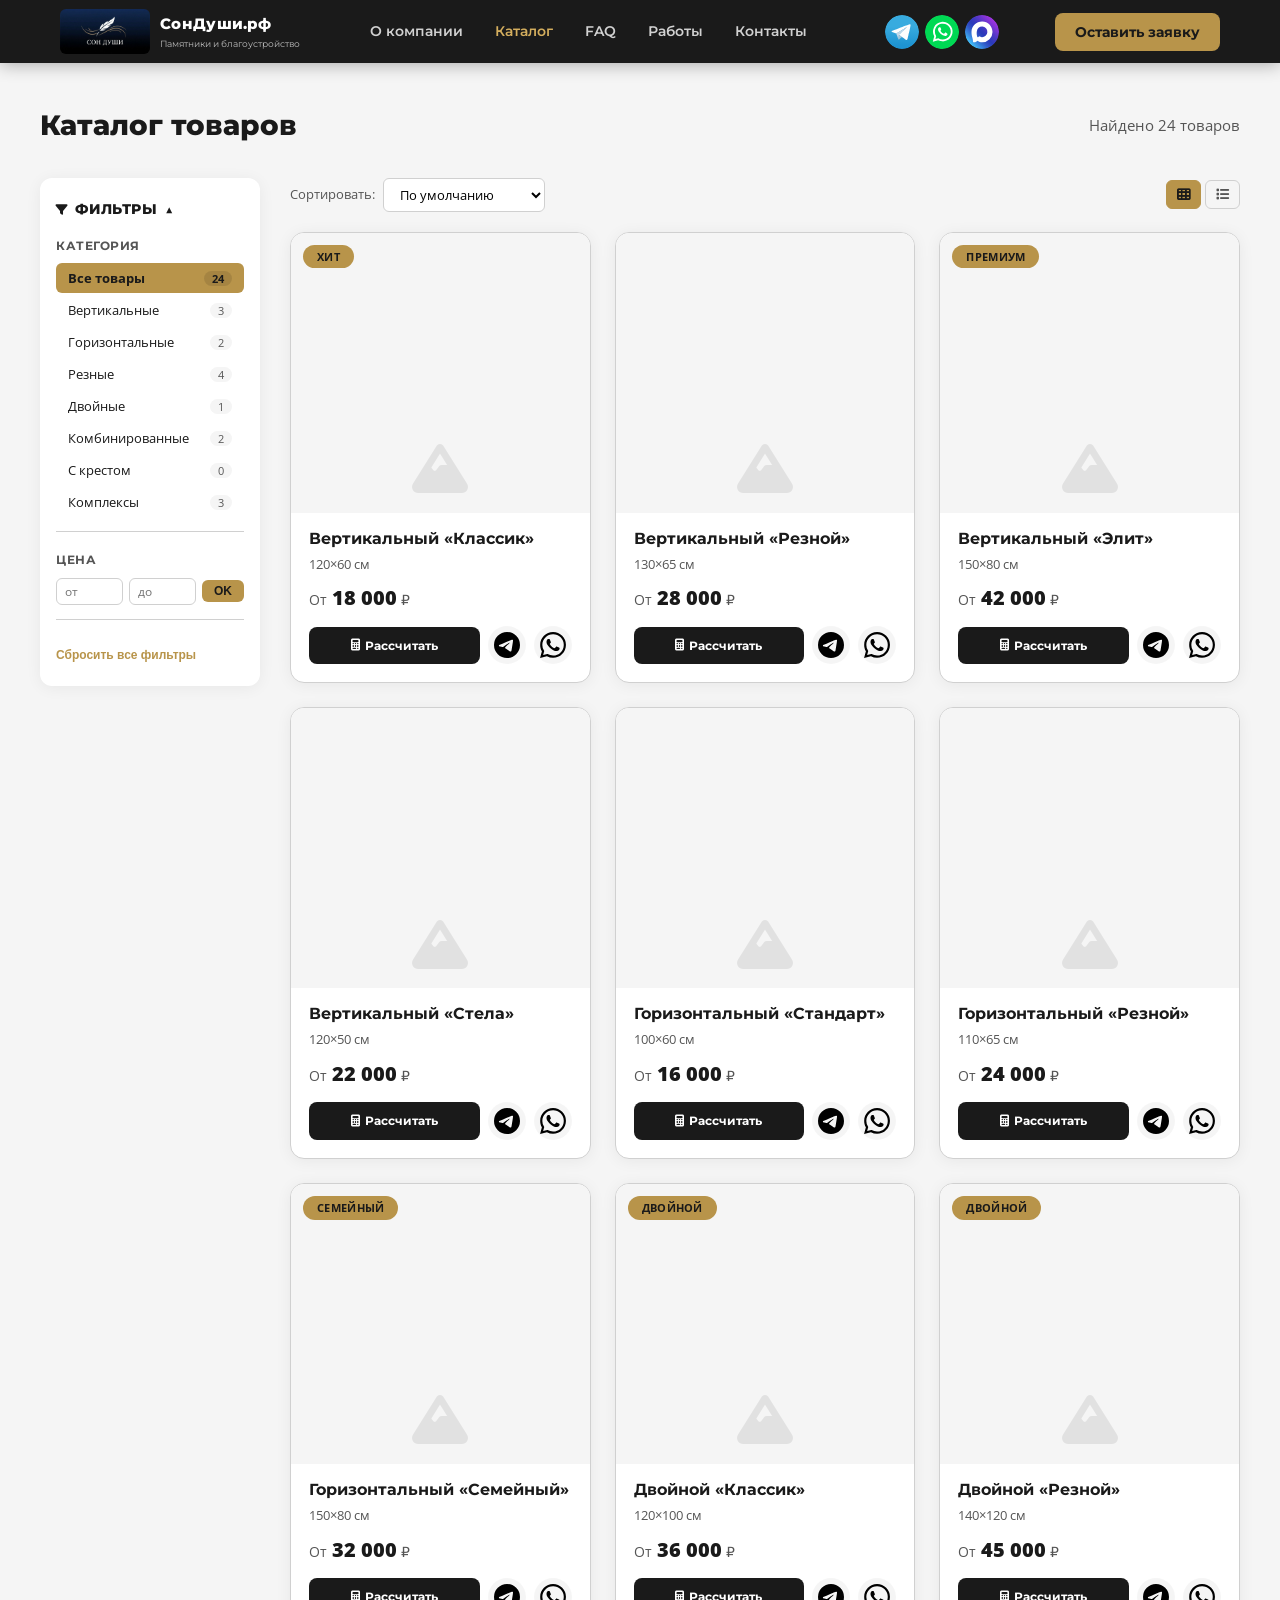
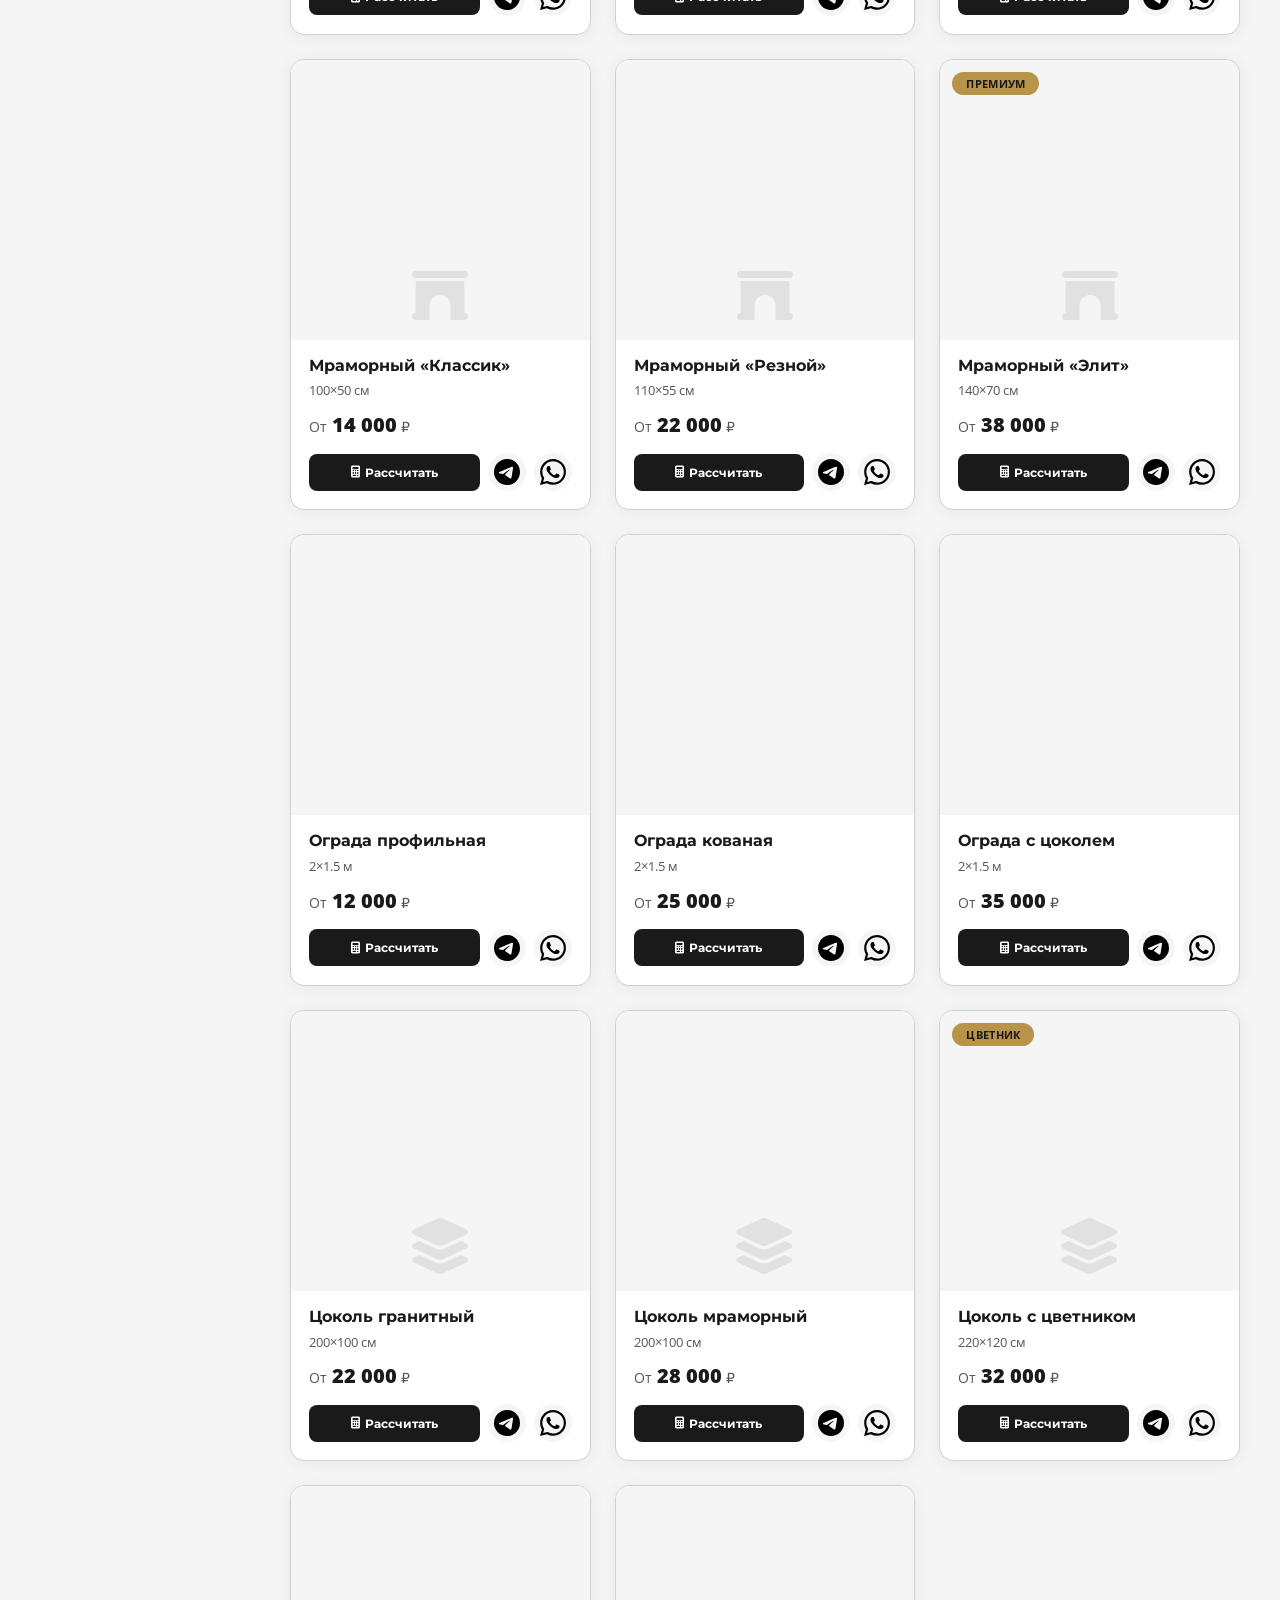
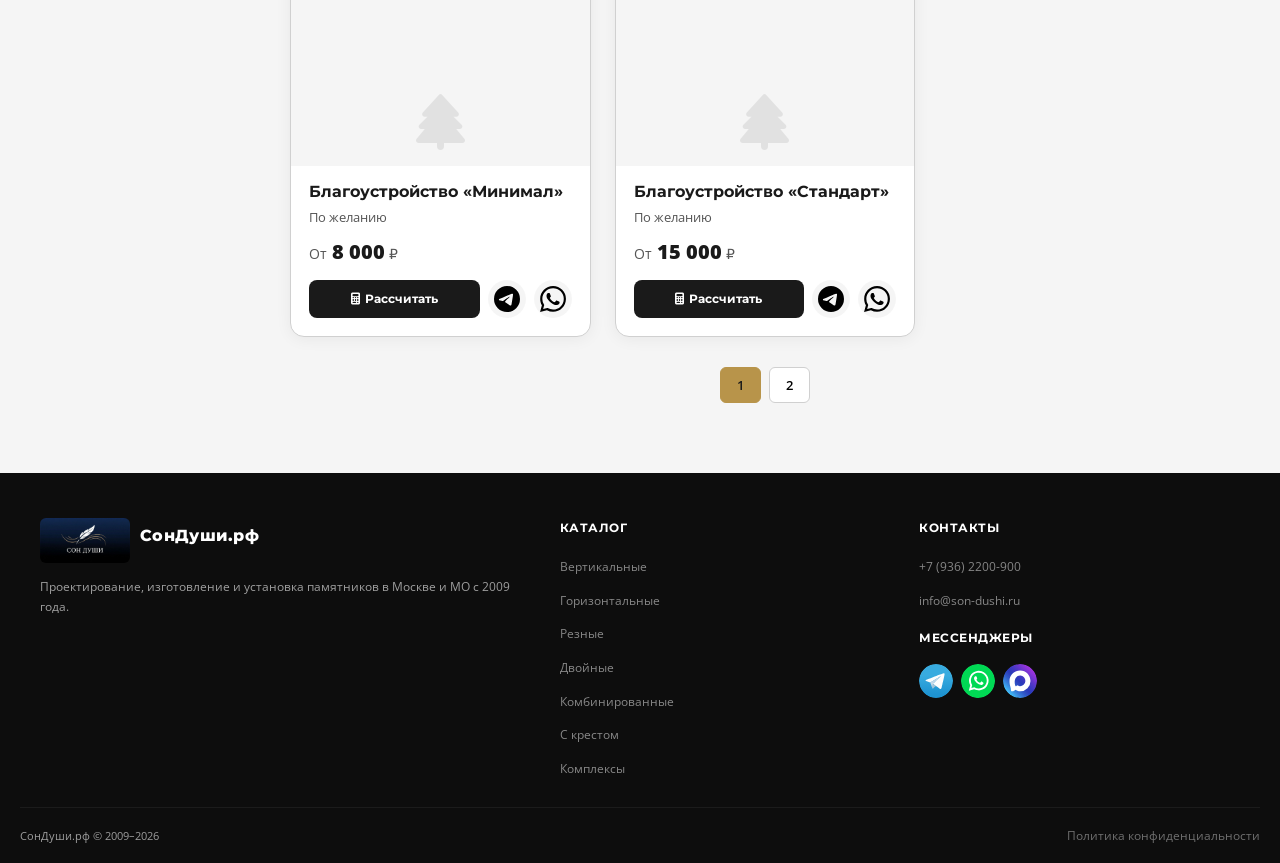
==== commit a0cd06aa: "Адаптив" ====
--- a/catalog/index.html
+++ b/catalog/index.html
@@ -3,7 +3,7 @@
 <head>
     <meta charset="UTF-8">
     <meta name="viewport" content="width=device-width, initial-scale=1.0">
-    <title>Каталог памятников и оград — СонДуши.рф</title>
+    <title>Каталог памятников и оград — МосПамять.рф</title>
     <link rel="preconnect" href="https://fonts.googleapis.com">
     <link rel="preconnect" href="https://fonts.gstatic.com" crossorigin>
     <link href="https://fonts.googleapis.com/css2?family=Montserrat:wght@400;500;600;700;800&family=Open+Sans:wght@400;600&display=swap" rel="stylesheet">
@@ -36,15 +36,17 @@
         }
         .catalog-layout {
             display: grid;
-            grid-template-columns: 200px 1fr;
+            grid-template-columns: 220px 1fr;
             gap: 30px;
             max-width: 1200px;
             margin: 0 auto;
         }
+
+        /* ===== ФИЛЬТРЫ ===== */
         .catalog-filters {
             background: #fff;
             border-radius: 12px;
-            padding: 16px;
+            padding: 20px 16px;
             box-shadow: 0 2px 16px rgba(0,0,0,0.06);
             height: fit-content;
             position: sticky;
@@ -54,14 +56,17 @@
             font-size: 14px;
             font-weight: 800;
             color: var(--dark);
-            margin-bottom: 12px;
+            margin-bottom: 16px;
             text-transform: uppercase;
             letter-spacing: 0.5px;
+            display: flex;
+            align-items: center;
+            gap: 8px;
         }
         .filter-section {
-            margin-bottom: 14px;
+            margin-bottom: 18px;
             border-bottom: 1px solid var(--border);
-            padding-bottom: 12px;
+            padding-bottom: 14px;
         }
         .filter-section:last-child {
             border-bottom: none;
@@ -69,12 +74,12 @@
             padding-bottom: 0;
         }
         .filter-section h4 {
-            font-size: 11px;
+            font-size: 12px;
             font-weight: 700;
             color: var(--text-light);
             text-transform: uppercase;
             letter-spacing: 0.5px;
-            margin-bottom: 6px;
+            margin-bottom: 8px;
         }
         .filter-group {
             display: flex;
@@ -84,7 +89,7 @@
         .filter-btn {
             background: none;
             border: none;
-            padding: 4px 10px;
+            padding: 6px 12px;
             text-align: left;
             font-size: 13px;
             color: var(--text);
@@ -115,6 +120,7 @@
             background: rgba(0,0,0,0.1);
             color: var(--dark);
         }
+
         .filter-range {
             display: flex;
             gap: 6px;
@@ -160,126 +166,227 @@
         .filter-clear:hover {
             text-decoration: underline;
         }
+
+        /* ===== СЕТКА ТОВАРОВ ===== */
         .catalog-grid {
             display: grid;
-            grid-template-columns: repeat(4, 1fr);
-            gap: 20px;
-            justify-content: center;
+            grid-template-columns: repeat(3, 1fr);
+            gap: 24px;
             max-width: 100%;
         }
         .catalog-grid.list-view {
             grid-template-columns: 1fr;
         }
+
+        /* ===== КАРТОЧКА ТОВАРА ===== */
         .catalog-item {
             background: #fff;
-            border-radius: 12px;
+            border-radius: 14px;
             overflow: hidden;
             box-shadow: 0 2px 16px rgba(0,0,0,0.06);
             border: 1px solid var(--border);
-            transition: transform .2s, box-shadow .2s;
+            transition: transform .25s, box-shadow .25s;
             display: flex;
             flex-direction: column;
             cursor: pointer;
         }
         .catalog-item:hover {
-            transform: translateY(-4px);
-            box-shadow: 0 8px 28px rgba(0,0,0,0.12);
-        }
+            transform: translateY(-5px);
+            box-shadow: 0 10px 32px rgba(0,0,0,0.12);
+        }
+
+        /* Фото */
         .catalog-item-img {
-            height: 180px;
-            background: linear-gradient(135deg, #2a2a2a 0%, #1a1a1a 100%);
-            display: flex;
-            align-items: center;
+            height: 280px;
+            background: #f5f5f5;
+            display: flex;
+            align-items: flex-end;
             justify-content: center;
-            font-size: 48px;
-            color: rgba(255,255,255,0.1);
             position: relative;
-        }
-        .catalog-item-img i {
+            overflow: hidden;
+        }
+        .catalog-item-img img {
+            width: 100%;
+            height: 100%;
+            object-fit: contain;
+            object-position: center bottom;
+            padding: 8px 8px 0 8px;
+            transition: transform .3s ease;
+        }
+        .catalog-item:hover .catalog-item-img img {
+            transform: scale(1.02);
+        }
+        .catalog-item-img .no-image {
             font-size: 56px;
-            color: rgba(255,255,255,0.1);
+            color: rgba(0,0,0,0.08);
         }
         .catalog-item-img .badge {
             position: absolute;
-            top: 10px;
-            left: 10px;
+            top: 12px;
+            left: 12px;
             background: var(--gold);
             color: var(--dark);
             font-size: 11px;
             font-weight: 700;
-            padding: 2px 10px;
+            padding: 3px 14px;
             border-radius: 20px;
             text-transform: uppercase;
-        }
+            letter-spacing: 0.3px;
+            z-index: 2;
+        }
+
+        /* Тело карточки */
         .catalog-item-body {
-            padding: 16px;
+            padding: 16px 18px 18px;
             flex: 1;
             display: flex;
             flex-direction: column;
         }
         .catalog-item-body h3 {
-            font-size: 15px;
+            font-size: 16px;
             font-weight: 700;
             color: var(--dark);
             margin-bottom: 4px;
+            line-height: 1.3;
         }
         .catalog-item-body .dims {
-            font-size: 12px;
+            font-size: 13px;
             color: var(--text-light);
             margin-bottom: 8px;
         }
         .catalog-item-body .price {
-            font-size: 18px;
+            font-size: 20px;
             font-weight: 800;
             color: var(--dark);
-            margin-bottom: 10px;
+            margin-bottom: 12px;
         }
         .catalog-item-body .price span {
-            font-size: 13px;
+            font-size: 14px;
             font-weight: 400;
             color: var(--text-light);
         }
+
+        /* ===== КНОПКИ В КАРТОЧКЕ ===== */
         .catalog-item-body .item-actions {
             display: flex;
-            gap: 6px;
+            gap: 8px;
             margin-top: auto;
+            align-items: center;
         }
         .catalog-item-body .item-actions .btn-card {
             flex: 1;
             text-align: center;
-            padding: 8px 10px;
+            padding: 9px 10px;
             font-size: 12px;
             display: inline-flex;
             align-items: center;
             justify-content: center;
-            gap: 4px;
+            gap: 5px;
             border: none;
             border-radius: var(--radius);
             cursor: pointer;
             font-family: 'Montserrat', sans-serif;
             font-weight: 700;
-            transition: background .2s;
+            transition: background .2s, transform .15s;
             text-decoration: none;
+        }
+        .catalog-item-body .item-actions .btn-card:hover {
+            transform: translateY(-1px);
         }
         .catalog-item-body .item-actions .btn-card i {
             font-size: 12px;
         }
-        .btn-telegram {
-            background: #0088cc;
+        .btn-detail {
+            background: var(--dark);
             color: #fff;
         }
-        .btn-telegram:hover {
-            background: #006699;
-            color: #fff;
-        }
-        .btn-max {
-            background: #6f42c1;
-            color: #fff;
-        }
-        .btn-max:hover {
-            background: #5530a3;
-            color: #fff;
-        }
+        .btn-detail:hover {
+            background: #333;
+        }
+
+        /* ===== КРУГЛЫЕ КНОПКИ С SVG ===== */
+        .btn-icon {
+            width: 38px;
+            height: 38px;
+            border-radius: 50%;
+            border: none;
+            cursor: pointer;
+            display: inline-flex;
+            align-items: center;
+            justify-content: center;
+            flex-shrink: 0;
+            transition: transform .2s, box-shadow .2s, background .2s;
+            background: rgba(0,0,0,0.04);
+            padding: 6px;
+            text-decoration: none;
+        }
+        .btn-icon:hover {
+            transform: scale(1.08);
+            box-shadow: 0 4px 12px rgba(0,0,0,0.12);
+        }
+        .btn-icon svg {
+            width: 100%;
+            height: 100%;
+            display: block;
+        }
+
+        /* Цвета как в header.js */
+        .btn-icon-tg { color: #0088cc; }
+        .btn-icon-tg:hover { color: #006699; background: rgba(0, 136, 204, 0.12); }
+        .btn-icon-wa { color: #25d366; }
+        .btn-icon-wa:hover { color: #1da851; background: rgba(37, 211, 102, 0.12); }
+        .btn-icon-max { color: #6f42c1; }
+        .btn-icon-max:hover { color: #5530a3; background: rgba(111, 66, 193, 0.12); }
+
+        /* ===== ПАГИНАЦИЯ И ТУЛБАР ===== */
+        .catalog-toolbar {
+            display: flex;
+            justify-content: space-between;
+            align-items: center;
+            flex-wrap: wrap;
+            gap: 12px;
+            margin-bottom: 20px;
+        }
+        .catalog-toolbar .sort {
+            display: flex;
+            align-items: center;
+            gap: 8px;
+        }
+        .catalog-toolbar .sort label {
+            font-size: 13px;
+            color: var(--text-light);
+        }
+        .catalog-toolbar .sort select {
+            padding: 6px 12px;
+            border: 1px solid var(--border);
+            border-radius: 6px;
+            font-size: 13px;
+            font-family: 'Open Sans', sans-serif;
+            background: #fff;
+            cursor: pointer;
+        }
+        .catalog-toolbar .view {
+            display: flex;
+            gap: 4px;
+        }
+        .catalog-toolbar .view button {
+            background: none;
+            border: 1px solid var(--border);
+            padding: 6px 10px;
+            border-radius: 6px;
+            cursor: pointer;
+            color: var(--text-light);
+            transition: all .2s;
+        }
+        .catalog-toolbar .view button.active {
+            border-color: var(--gold);
+            background: var(--gold);
+            color: var(--dark);
+        }
+        .catalog-toolbar .view button:hover:not(.active) {
+            background: var(--gray-bg);
+        }
+
         .pagination {
             display: flex;
             justify-content: center;
@@ -305,6 +412,7 @@
         .pagination button:hover:not(.active) {
             background: var(--gray-bg);
         }
+
         .catalog-empty {
             grid-column: 1 / -1;
             text-align: center;
@@ -316,97 +424,262 @@
             color: var(--border);
             margin-bottom: 16px;
         }
-        .catalog-toolbar {
-            display: flex;
-            justify-content: space-between;
-            align-items: center;
-            flex-wrap: wrap;
-            gap: 12px;
-            margin-bottom: 20px;
-        }
-        .catalog-toolbar .sort {
-            display: flex;
-            align-items: center;
-            gap: 8px;
-        }
-        .catalog-toolbar .sort label {
-            font-size: 13px;
-            color: var(--text-light);
-        }
-        .catalog-toolbar .sort select {
-            padding: 6px 12px;
-            border: 1px solid var(--border);
-            border-radius: 6px;
-            font-size: 13px;
-            font-family: 'Open Sans', sans-serif;
-            background: #fff;
-            cursor: pointer;
-        }
-        .catalog-toolbar .view {
-            display: flex;
-            gap: 4px;
-        }
-        .catalog-toolbar .view button {
-            background: none;
-            border: 1px solid var(--border);
-            padding: 6px 10px;
-            border-radius: 6px;
-            cursor: pointer;
-            color: var(--text-light);
-            transition: all .2s;
-        }
-        .catalog-toolbar .view button.active {
-            border-color: var(--gold);
-            background: var(--gold);
-            color: var(--dark);
-        }
-        .catalog-toolbar .view button:hover:not(.active) {
-            background: var(--gray-bg);
-        }
-        .catalog-count {
-            font-size: 14px;
-            color: var(--text-light);
-        }
+
+        /* ================================================================
+           АДАПТИВ — МОБИЛЬНЫЕ ФИЛЬТРЫ ВЕРТИКАЛЬНЫМ СПИСКОМ
+           ================================================================ */
+
+        /* ── Планшет и небольшой десктоп (до 1100px) ── */
+        @media (max-width: 1100px) {
+            .catalog-layout { grid-template-columns: 200px 1fr; gap: 20px; }
+            .catalog-grid { grid-template-columns: repeat(2, 1fr); gap: 18px; }
+            .catalog-item-img { height: 260px; }
+        }
+
+        /* ── Планшет-портрет и крупный телефон (до 992px) ── */
         @media (max-width: 992px) {
-            .catalog-layout { grid-template-columns: 1fr; }
+            .catalog-page { padding: 28px 16px 60px; }
+            .catalog-layout { grid-template-columns: 1fr; gap: 0; }
+
+            /* Фильтры — вертикальный список, компактный, сворачиваемый */
             .catalog-filters {
                 position: static;
+                display: block;
+                padding: 16px 16px 12px;
+                border-radius: 10px;
+                margin-bottom: 16px;
+                background: #fff;
+                box-shadow: 0 2px 12px rgba(0,0,0,0.06);
+            }
+            .catalog-filters h3 {
+                width: 100%;
+                margin-bottom: 10px;
+                font-size: 14px;
+                cursor: pointer;
+                user-select: none;
                 display: flex;
+                align-items: center;
+                justify-content: space-between;
+            }
+            .catalog-filters h3 .filter-toggle {
+                font-size: 12px;
+                color: var(--text-light);
+                font-weight: 400;
+                transition: transform .2s;
+            }
+            .catalog-filters h3 .filter-toggle.open {
+                transform: rotate(180deg);
+            }
+
+            .filter-body {
+                display: none;
+                padding-top: 8px;
+            }
+            .filter-body.open {
+                display: block;
+            }
+
+            .filter-section {
+                margin-bottom: 0;
+                padding-bottom: 0;
+                border-bottom: none;
+                flex: 0 0 auto;
+                width: 100%;
+            }
+            .filter-section h4 {
+                display: block !important;
+                font-size: 11px;
+                font-weight: 700;
+                color: var(--text-light);
+                text-transform: uppercase;
+                letter-spacing: 0.5px;
+                margin-bottom: 6px;
+                margin-top: 10px;
+            }
+            .filter-section h4:first-of-type {
+                margin-top: 0;
+            }
+
+            .filter-group {
+                display: flex;
+                flex-direction: row;
                 flex-wrap: wrap;
+                gap: 4px;
+            }
+            .filter-btn {
+                font-size: 12px;
+                padding: 5px 12px;
+                background: var(--gray-bg);
+                border-radius: 20px;
+                white-space: nowrap;
+                border: 1px solid transparent;
+            }
+            .filter-btn.active {
+                background: var(--gold);
+                border-color: var(--gold);
+                color: var(--dark);
+                font-weight: 700;
+            }
+            .filter-btn .count-badge { display: none; }
+
+            .filter-range {
+                display: flex;
+                gap: 6px;
+                align-items: center;
+                margin-top: 4px;
+                flex-wrap: wrap;
+            }
+            .filter-range input {
+                width: 70px;
+                font-size: 12px;
+                padding: 5px 8px;
+                border: 1px solid var(--border);
+                border-radius: 6px;
+            }
+            .filter-range button {
+                padding: 5px 14px;
+                font-size: 12px;
+                background: var(--gold);
+                border: none;
+                border-radius: 6px;
+                font-weight: 700;
+                cursor: pointer;
+                color: var(--dark);
+            }
+
+            .filter-clear {
+                font-size: 12px;
+                padding: 6px 0 2px;
+                margin-top: 6px;
+                display: inline-block;
+                background: none;
+                border: none;
+                color: var(--gold);
+                cursor: pointer;
+                font-weight: 600;
+            }
+            .filter-clear:hover { text-decoration: underline; }
+
+            .catalog-grid { grid-template-columns: repeat(2, 1fr); gap: 16px; }
+            .catalog-item-img { height: 240px; }
+            .btn-icon { width: 34px; height: 34px; padding: 5px; }
+        }
+
+        /* ── Средние телефоны + планшет-портрет (до 768px) ── */
+        @media (max-width: 768px) {
+            .catalog-page { padding: 20px 12px 48px; }
+            .catalog-header { flex-direction: column; align-items: flex-start; gap: 6px; }
+            .catalog-header h1 { font-size: 22px; }
+
+            .catalog-grid { grid-template-columns: repeat(2, 1fr); gap: 14px; }
+            .catalog-item-img { height: 210px; }
+            .catalog-item-body { padding: 12px 14px 14px; }
+            .catalog-item-body h3 { font-size: 14px; }
+            .catalog-item-body .dims { font-size: 12px; }
+            .catalog-item-body .price { font-size: 17px; margin-bottom: 10px; }
+
+            .item-actions { gap: 6px; }
+            .catalog-item-body .item-actions .btn-card {
+                font-size: 11px;
+                padding: 7px 8px;
+            }
+            .btn-icon { width: 32px; height: 32px; padding: 5px; }
+
+            .catalog-toolbar { gap: 8px; }
+            .catalog-toolbar .sort label { font-size: 12px; }
+            .catalog-toolbar .sort select { font-size: 12px; padding: 5px 10px; }
+
+            .pagination button { padding: 6px 12px; font-size: 13px; }
+
+            .filter-range input { width: 60px; }
+        }
+
+        /* ── Телефоны (до 600px) ── */
+        @media (max-width: 600px) {
+            .catalog-page { padding: 16px 10px 40px; }
+            .catalog-header h1 { font-size: 20px; }
+            .catalog-header .count { font-size: 13px; }
+
+            .catalog-filters {
+                padding: 12px 14px;
+            }
+            .catalog-filters h3 {
+                font-size: 13px;
+                margin-bottom: 6px;
+            }
+            .filter-section h4 {
+                font-size: 10px;
+                margin-top: 8px;
+            }
+            .filter-btn {
+                font-size: 11px;
+                padding: 4px 10px;
+            }
+            .filter-range input {
+                width: 55px;
+                font-size: 11px;
+                padding: 4px 6px;
+            }
+            .filter-range button {
+                font-size: 11px;
+                padding: 4px 10px;
+            }
+
+            .catalog-toolbar {
+                flex-direction: row;
+                justify-content: space-between;
+                align-items: center;
                 gap: 8px;
-                padding: 12px 16px;
-            }
-            .catalog-filters h3 { width: 100%; margin-bottom: 4px; font-size: 13px; }
-            .filter-section { margin-bottom: 0; padding-bottom: 0; border-bottom: none; flex: 0 0 auto; }
-            .filter-section h4 { display: none; }
-            .filter-group { flex-direction: row; flex-wrap: wrap; gap: 4px; }
-            .filter-btn { font-size: 12px; padding: 4px 10px; background: var(--gray-bg); border-radius: 20px; white-space: nowrap; }
-            .filter-btn.active { background: var(--gold); }
-            .filter-btn .count-badge { display: none; }
-            .filter-range { flex-wrap: nowrap; }
-            .filter-range input { width: 60px; font-size: 11px; padding: 3px 6px; }
-            .filter-range button { padding: 3px 10px; font-size: 11px; }
-            .filter-clear { font-size: 11px; padding: 2px 0; margin-top: 0; }
-            .catalog-grid { grid-template-columns: repeat(3, 1fr); }
-        }
-        @media (max-width: 600px) {
-            .catalog-header { flex-direction: column; align-items: flex-start; }
-            .catalog-grid { grid-template-columns: 1fr 1fr; gap: 12px; }
-            .catalog-toolbar { flex-direction: column; align-items: flex-start; }
-            .catalog-item-img { height: 120px; }
-            .catalog-item-body { padding: 10px 12px; }
-            .catalog-item-body h3 { font-size: 13px; }
-            .catalog-item-body .price { font-size: 15px; }
-            .catalog-item-body .item-actions .btn-card { font-size: 10px; padding: 4px 6px; }
-        }
-        @media (max-width: 480px) {
-            .catalog-grid { grid-template-columns: 1fr 1fr; gap: 8px; }
-            .catalog-item-img { height: 100px; }
-            .catalog-item-body { padding: 8px; }
-            .catalog-item-body h3 { font-size: 12px; }
-            .catalog-item-body .price { font-size: 14px; }
-            .catalog-item-body .item-actions .btn-card { font-size: 9px; padding: 3px 4px; }
-        }
+            }
+            .catalog-toolbar .sort { gap: 4px; }
+            .catalog-toolbar .sort label { display: none; }
+            .catalog-toolbar .sort select { font-size: 12px; padding: 5px 8px; }
+
+            .catalog-grid { grid-template-columns: repeat(2, 1fr); gap: 10px; }
+            .catalog-item-img { height: 180px; }
+            .catalog-item-body { padding: 10px 12px 12px; }
+            .catalog-item-body h3 { font-size: 13px; line-height: 1.25; }
+            .catalog-item-body .dims { font-size: 11px; margin-bottom: 6px; }
+            .catalog-item-body .price { font-size: 16px; margin-bottom: 8px; }
+            .catalog-item-body .price span { font-size: 12px; }
+
+            .item-actions { gap: 5px; }
+            .catalog-item-body .item-actions .btn-card {
+                font-size: 10px;
+                padding: 6px 6px;
+                gap: 3px;
+            }
+            .catalog-item-body .item-actions .btn-card i { display: none; }
+            .btn-icon { width: 30px; height: 30px; padding: 4px; }
+
+            .pagination { gap: 6px; margin-top: 20px; }
+            .pagination button { padding: 6px 11px; font-size: 12px; }
+        }
+
+        /* ── Маленькие телефоны (до 400px) ── */
+        @media (max-width: 400px) {
+            .catalog-page { padding: 12px 8px 32px; }
+            .catalog-header h1 { font-size: 18px; }
+
+            .catalog-grid { grid-template-columns: 1fr; gap: 12px; }
+            .catalog-item-img { height: 280px; }
+            .catalog-item-body { padding: 14px 16px; }
+            .catalog-item-body h3 { font-size: 16px; }
+            .catalog-item-body .dims { font-size: 13px; }
+            .catalog-item-body .price { font-size: 20px; }
+            .catalog-item-body .item-actions .btn-card {
+                font-size: 12px;
+                padding: 8px 10px;
+            }
+            .catalog-item-body .item-actions .btn-card i { display: inline; }
+            .btn-icon { width: 36px; height: 36px; padding: 6px; }
+
+            .filter-btn { font-size: 10px; padding: 3px 8px; }
+            .filter-range input { width: 50px; font-size: 10px; }
+
+            .pagination button { padding: 5px 9px; font-size: 11px; }
+        }
+
         @media (max-width: 768px) {
             .header-inner {
                 display: grid;
@@ -462,29 +735,34 @@
     </div>
     <div class="catalog-layout">
         <aside class="catalog-filters" id="filters">
-            <h3><i class="fas fa-filter" style="margin-right:6px;font-size:12px;"></i>Фильтры</h3>
-            <div class="filter-section">
-                <h4>Категория</h4>
-                <div class="filter-group" id="categoryFilters">
-                    <button class="filter-btn active" data-filter="category" data-value="all">Все товары <span class="count-badge" id="countAll">0</span></button>
-                    <button class="filter-btn" data-filter="category" data-value="vertical">Вертикальные <span class="count-badge" id="countVertical">0</span></button>
-                    <button class="filter-btn" data-filter="category" data-value="horizontal">Горизонтальные <span class="count-badge" id="countHorizontal">0</span></button>
-                    <button class="filter-btn" data-filter="category" data-value="carved">Резные <span class="count-badge" id="countCarved">0</span></button>
-                    <button class="filter-btn" data-filter="category" data-value="double">Двойные <span class="count-badge" id="countDouble">0</span></button>
-                    <button class="filter-btn" data-filter="category" data-value="combined">Комбинированные <span class="count-badge" id="countCombined">0</span></button>
-                    <button class="filter-btn" data-filter="category" data-value="cross">С крестом <span class="count-badge" id="countCross">0</span></button>
-                    <button class="filter-btn" data-filter="category" data-value="complex">Комплексы <span class="count-badge" id="countComplex">0</span></button>
+            <h3 onclick="toggleFilters()">
+                <span><i class="fas fa-filter" style="margin-right:6px;font-size:12px;"></i>Фильтры</span>
+                <span class="filter-toggle" id="filterToggle">▼</span>
+            </h3>
+            <div class="filter-body" id="filterBody">
+                <div class="filter-section">
+                    <h4>Категория</h4>
+                    <div class="filter-group" id="categoryFilters">
+                        <button class="filter-btn active" data-filter="category" data-value="all">Все товары <span class="count-badge" id="countAll">0</span></button>
+                        <button class="filter-btn" data-filter="category" data-value="vertical">Вертикальные <span class="count-badge" id="countVertical">0</span></button>
+                        <button class="filter-btn" data-filter="category" data-value="horizontal">Горизонтальные <span class="count-badge" id="countHorizontal">0</span></button>
+                        <button class="filter-btn" data-filter="category" data-value="carved">Резные <span class="count-badge" id="countCarved">0</span></button>
+                        <button class="filter-btn" data-filter="category" data-value="double">Двойные <span class="count-badge" id="countDouble">0</span></button>
+                        <button class="filter-btn" data-filter="category" data-value="combined">Комбинированные <span class="count-badge" id="countCombined">0</span></button>
+                        <button class="filter-btn" data-filter="category" data-value="cross">С крестом <span class="count-badge" id="countCross">0</span></button>
+                        <button class="filter-btn" data-filter="category" data-value="complex">Комплексы <span class="count-badge" id="countComplex">0</span></button>
+                    </div>
                 </div>
+                <div class="filter-section">
+                    <h4>Цена</h4>
+                    <div class="filter-range">
+                        <input type="number" id="priceMin" placeholder="от" min="0">
+                        <input type="number" id="priceMax" placeholder="до" min="0">
+                        <button onclick="applyPriceFilter()">OK</button>
+                    </div>
+                </div>
+                <button class="filter-clear" onclick="clearAllFilters()">Сбросить все фильтры</button>
             </div>
-            <div class="filter-section">
-                <h4>Цена</h4>
-                <div class="filter-range">
-                    <input type="number" id="priceMin" placeholder="от" min="0" style="width:70px;">
-                    <input type="number" id="priceMax" placeholder="до" min="0" style="width:70px;">
-                    <button onclick="applyPriceFilter()">OK</button>
-                </div>
-            </div>
-            <button class="filter-clear" onclick="clearAllFilters()">Сбросить все фильтры</button>
         </aside>
         <div class="catalog-products">
             <div class="catalog-toolbar">
@@ -511,8 +789,9 @@
 <footer id="site-footer"></footer>
 
 <script src="../js/main.js"></script>
+<script src="../js/header.js"></script>
 <script>
-function escapeHtml(unsafe) {
+    function escapeHtml(unsafe) {
         if (!unsafe) return '';
         return unsafe
             .replace(/&/g, '&amp;')
@@ -521,6 +800,29 @@
             .replace(/"/g, '&quot;')
             .replace(/'/g, '&#039;');
     }
+
+    // ── ПОСТРОЕНИЕ ПУТИ К ФОТО ──
+    function getPhotoUrl(product) {
+        if (!product.photoURL) return null;
+        if (product.photoURL.startsWith('http') || product.photoURL.startsWith('/')) {
+            return product.photoURL;
+        }
+        var path = product.photoURL;
+        if (path.startsWith('img/products/')) {
+            path = path.replace('img/products/', 'img/products-img/');
+        }
+        return '../' + path;
+    }
+
+    function getTelegramSvg() {
+        return '<svg viewBox="0 0 24 24" xmlns="http://www.w3.org/2000/svg"><path d="M11.944 0A12 12 0 0 0 0 12a12 12 0 0 0 12 12 12 12 0 0 0 12-12A12 12 0 0 0 12 0a12 12 0 0 0-.056 0zm4.962 7.224c.1-.002.321.023.465.14a.506.506 0 0 1 .171.325c.016.093.036.306.02.472-.18 1.898-.962 6.502-1.36 8.627-.168.9-.499 1.201-.82 1.23-.696.065-1.225-.46-1.9-.902-1.056-.693-1.653-1.124-2.678-1.8-1.185-.78-.417-1.21.258-1.91.177-.184 3.247-2.977 3.307-3.23.007-.032.014-.15-.056-.212s-.174-.041-.249-.024c-.106.024-1.793 1.14-5.061 3.345-.48.33-.913.49-1.302.48-.428-.008-1.252-.241-1.865-.44-.752-.245-1.349-.374-1.297-.789.027-.216.325-.437.893-.663 3.498-1.524 5.83-2.529 6.998-3.014 3.332-1.386 4.025-1.627 4.476-1.635z"/></svg>';
+    }
+
+    function getWhatsappSvg() {
+        return '<svg viewBox="0 0 24 24" xmlns="http://www.w3.org/2000/svg"><path d="M17.472 14.382c-.297-.149-1.758-.867-2.03-.967-.273-.099-.471-.148-.67.15-.197.297-.767.966-.94 1.164-.173.199-.347.223-.644.075-.297-.15-1.255-.463-2.39-1.475-.883-.788-1.48-1.761-1.653-2.059-.173-.297-.018-.458.13-.606.134-.133.298-.347.446-.52.149-.174.198-.298.298-.497.099-.198.05-.371-.025-.52-.075-.149-.669-1.612-.916-2.207-.242-.579-.487-.5-.669-.51-.173-.008-.371-.01-.57-.01-.198 0-.52.074-.792.372-.272.297-1.04 1.016-1.04 2.479 0 1.462 1.065 2.875 1.213 3.074.149.198 2.096 3.2 5.077 4.487.709.306 1.262.489 1.694.625.712.227 1.36.195 1.871.118.571-.085 1.758-.719 2.006-1.413.248-.694.248-1.289.173-1.413-.074-.124-.272-.198-.57-.347m-5.421 7.403h-.004a9.87 9.87 0 01-5.031-1.378l-.361-.214-3.741.982.998-3.648-.235-.374a9.86 9.86 0 01-1.51-5.26c.001-5.45 4.436-9.884 9.888-9.884 2.64 0 5.122 1.03 6.988 2.898a9.825 9.825 0 012.893 6.994c-.003 5.45-4.437 9.884-9.885 9.884m8.413-18.297A11.815 11.815 0 0012.05 0C5.495 0 .16 5.335.157 11.892c0 2.096.547 4.142 1.588 5.945L.057 24l6.305-1.654a11.882 11.882 0 005.683 1.448h.005c6.554 0 11.89-5.335 11.893-11.893a11.821 11.821 0 00-3.48-8.413z"/></svg>';
+    }
+
+    // ── ГЛОБАЛЬНЫЕ ПЕРЕМЕННЫЕ ──
     var currentCategory = 'all';
     var currentPage = 1;
     var ITEMS_PER_PAGE = 20;
@@ -530,6 +832,39 @@
     var priceMin = 0;
     var priceMax = Infinity;
 
+    // ── Toggle фильтров на мобильных ──
+    function toggleFilters() {
+        var body = document.getElementById('filterBody');
+        var toggle = document.getElementById('filterToggle');
+        if (body) {
+            body.classList.toggle('open');
+            if (toggle) {
+                toggle.classList.toggle('open');
+                toggle.textContent = body.classList.contains('open') ? '▲' : '▼';
+            }
+        }
+    }
+
+    // ── Автоматически открываем фильтры на десктопе ──
+    function initFiltersMobile() {
+        var body = document.getElementById('filterBody');
+        var toggle = document.getElementById('filterToggle');
+        if (window.innerWidth > 992) {
+            if (body) body.classList.add('open');
+            if (toggle) {
+                toggle.classList.add('open');
+                toggle.textContent = '▲';
+            }
+        } else {
+            if (body) body.classList.remove('open');
+            if (toggle) {
+                toggle.classList.remove('open');
+                toggle.textContent = '▼';
+            }
+        }
+    }
+
+    // ── ИНИЦИАЛИЗАЦИЯ ──
     function initCatalog() {
         var grid = document.getElementById('productGrid');
         var count = document.getElementById('totalCount');
@@ -538,31 +873,34 @@
         if (!grid || !count || !pagination) return;
 
         loadProducts(function(products) {
-            allProducts = products;
+            allProducts = products.filter(function(p) { return !p.hidden; });
             applyFilters();
         });
     }
 
+    // ── ПРИМЕНЕНИЕ ФИЛЬТРОВ ──
     function applyFilters() {
-        var catFiltered = allProducts;
+        var result = allProducts;
+
         if (currentCategory !== 'all') {
-            catFiltered = allProducts.filter(function(p) {
+            result = result.filter(function(p) {
                 return p.category === currentCategory;
             });
         }
 
-        var priceFiltered = catFiltered.filter(function(p) {
+        result = result.filter(function(p) {
             var price = p.price || 0;
             return price >= priceMin && price <= priceMax;
         });
 
-        filteredProducts = priceFiltered;
+        filteredProducts = result;
         updateCounters();
         applySort();
         currentPage = 1;
         renderCatalog();
     }
 
+    // ── ОБНОВЛЕНИЕ СЧЁТЧИКОВ ──
     function updateCounters() {
         var categories = ['all', 'vertical', 'horizontal', 'carved', 'double', 'combined', 'cross', 'complex'];
         categories.forEach(function(cat) {
@@ -577,6 +915,7 @@
         });
     }
 
+    // ── РЕНДЕР КАТАЛОГА ──
     function renderCatalog() {
         var grid = document.getElementById('productGrid');
         var count = document.getElementById('totalCount');
@@ -607,41 +946,55 @@
             grid.innerHTML = paginated.map(function(p) {
                 var badgeHtml = p.badge ? '<span class="badge">' + escapeHtml(p.badge) + '</span>' : '';
 
+                var photoUrl = getPhotoUrl(p);
+                var imgHtml = '';
+                if (photoUrl) {
+                    imgHtml = '<img src="' + photoUrl + '" alt="' + escapeHtml(p.name) + '" loading="lazy" onerror="this.style.display=\'none\'; this.parentNode.querySelector(\'.no-image\').style.display=\'flex\'" />' +
+                        '<div class="no-image" style="display:none;"><i class="fas fa-' + escapeHtml(p.imageIcon || 'mountain') + '"></i></div>';
+                } else {
+                    var icon = p.imageIcon || 'mountain';
+                    imgHtml = '<div class="no-image"><i class="fas fa-' + escapeHtml(icon) + '"></i></div>';
+                }
+
                 var firstSize = '';
-try {
-    if (p.sizes && p.sizes.length > 0) {
-        if (typeof p.sizes[0] === 'object' && p.sizes[0] !== null) {
-            firstSize = p.sizes[0].label || 'Стандартный';
-        } else {
-            firstSize = p.sizes[0] || 'Стандартный';
-        }
-    } else {
-        firstSize = 'Стандартный';
-    }
-} catch(e) {
-    firstSize = 'Стандартный';
-}
-var dimsHtml = '<div class="dims">' + escapeHtml(firstSize) + '</div>';
+                try {
+                    if (p.sizes && p.sizes.length > 0) {
+                        if (typeof p.sizes[0] === 'object' && p.sizes[0] !== null) {
+                            firstSize = p.sizes[0].label || 'Стандартный';
+                        } else {
+                            firstSize = p.sizes[0] || 'Стандартный';
+                        }
+                    } else {
+                        firstSize = 'Стандартный';
+                    }
+                } catch(e) {
+                    firstSize = 'Стандартный';
+                }
+                var dimsHtml = '<div class="dims">' + escapeHtml(firstSize) + '</div>';
+
+                var links = window.getMessengerLinks ? 
+                    window.getMessengerLinks(p.name, p.price) : 
+                    { tg: 'https://t.me/mospamyat', wa: 'https://wa.me/79362200900' };
 
                 return `
                     <div class="catalog-item" onclick="window.location.href='../product/?id=${p.id}'">
                         <div class="catalog-item-img">
-                            <i class="fas fa-${escapeHtml(p.imageIcon || 'mountain')}"></i>
+                            ${imgHtml}
                             ${badgeHtml}
                         </div>
                         <div class="catalog-item-body">
                             <h3>${escapeHtml(p.name)}</h3>
                             ${dimsHtml}
-                            <div class="price">${p.price.toLocaleString('ru-RU')} <span>₽</span></div>
+                            <div class="price"><span>От</span> ${p.price.toLocaleString('ru-RU')}<span> ₽</span></div>
                             <div class="item-actions">
-                                <a href="../product/?id=${p.id}" class="btn-card" style="background:var(--dark);color:#fff;" onclick="event.stopPropagation();">
+                                <a href="../product/?id=${p.id}" class="btn-card btn-detail" onclick="event.stopPropagation();">
                                     <i class="fas fa-calculator"></i> Рассчитать
                                 </a>
-                                <a href="https://t.me/ваш_телеграм" target="_blank" class="btn-card btn-telegram" onclick="event.stopPropagation();">
-                                    <i class="fab fa-telegram-plane"></i>
+                                <a href="${links.tg}" target="_blank" rel="noopener noreferrer" class="btn-icon btn-icon-tg" onclick="event.stopPropagation();" title="Telegram">
+                                    ${getTelegramSvg()}
                                 </a>
-                                <a href="https://ваша-ссылка-на-max" target="_blank" class="btn-card btn-max" onclick="event.stopPropagation();">
-                                    <i class="fas fa-comment"></i>
+                                <a href="${links.wa}" target="_blank" rel="noopener noreferrer" class="btn-icon btn-icon-wa" onclick="event.stopPropagation();" title="WhatsApp">
+                                    ${getWhatsappSvg()}
                                 </a>
                             </div>
                         </div>
@@ -731,7 +1084,9 @@
         applyFilters();
     }
 
+    // ── ОБРАБОТЧИКИ ──
     document.addEventListener('DOMContentLoaded', function() {
+        // Фильтры
         document.querySelectorAll('.filter-btn[data-filter="category"]').forEach(function(btn) {
             btn.addEventListener('click', function() {
                 var value = this.dataset.value;
@@ -770,8 +1125,21 @@
         }
 
         initCatalog();
+        initFiltersMobile();
     });
+
+    // При ресайзе обновляем состояние фильтров
+    window.addEventListener('resize', function() {
+        initFiltersMobile();
+    });
+
+    // Делаем функцию toggle глобальной для onclick
+    window.toggleFilters = toggleFilters;
+    window.applyPriceFilter = applyPriceFilter;
+    window.clearAllFilters = clearAllFilters;
+    window.applySort = applySort;
+    window.setView = setView;
+    window.goToPage = goToPage;
 </script>
-<script src="../js/header.js"></script>
 </body>
 </html>
--- a/css/style.css
+++ b/css/style.css
@@ -12,6 +12,8 @@
     --border: #d0d0d0;
     --radius: 8px;
     --error: #d32f2f;
+    --header-height: 70px;
+    --topbar-height: 40px;
 }
 
 * { margin: 0; padding: 0; box-sizing: border-box; }
@@ -21,32 +23,43 @@
     color: var(--text);
     background: var(--white);
     line-height: 1.6;
+    min-width: 320px;
+    overflow-x: hidden;
 }
 h1, h2, h3, h4 { font-family: 'Montserrat', sans-serif; }
 a { text-decoration: none; color: inherit; }
-.container { max-width: 1200px; margin: 0 auto; padding: 0 20px; }
-
-/* ===== TOP BAR ===== */
+.container { max-width: 1200px; margin: 0 auto; padding: 0 clamp(12px, 3vw, 20px); }
+
 .topbar {
     background: var(--dark);
     color: rgba(255,255,255,0.6);
-    font-size: 13px;
-    padding: 8px 0;
+    font-size: clamp(11px, 0.8vw, 13px);
+    padding: clamp(4px, 0.5vh, 8px) 0;
+    overflow: hidden;
 }
 .topbar .container {
     display: flex;
     justify-content: space-between;
     align-items: center;
-    gap: 16px;
+    gap: clamp(8px, 2vw, 16px);
     flex-wrap: wrap;
 }
-.topbar-contacts { display: flex; gap: 24px; align-items: center; flex-wrap: wrap; }
+.topbar-right .phone {
+    opacity: 1;
+    padding-right: 15px;
+    font-weight: 700;
+    font-size: 15px;
+    color: #fff;
+}
+.topbar-right .phone:hover {
+    color: var(--gold-light);
+}
+.topbar-contacts { display: flex; gap: clamp(12px, 2vw, 24px); align-items: center; flex-wrap: wrap; }
 .topbar-contacts a { color: rgba(255,255,255,0.8); transition: color .2s; }
 .topbar-contacts a:hover { color: var(--gold-light); }
-.topbar-contacts .phone { font-weight: 700; font-size: 15px; color: #fff; }
-.topbar-right { font-size: 12px; opacity: .6; }
-
-/* ===== HEADER ===== */
+.topbar-contacts .phone { font-weight: 700; font-size: clamp(13px, 0.9vw, 15px); color: #fff; }
+.topbar-right { font-size: clamp(10px, 0.7vw, 12px); opacity: .6; }
+
 header {
     background: var(--dark);
     position: sticky;
@@ -58,60 +71,113 @@
     display: flex;
     align-items: center;
     justify-content: space-between;
-    padding: 14px 20px;
+    padding: clamp(8px, 1vh, 14px) clamp(12px, 2vw, 20px);
     max-width: 1200px;
     margin: 0 auto;
-    gap: 24px;
+    gap: clamp(8px, 1.5vw, 16px);
+    flex-wrap: nowrap;
+    min-height: clamp(50px, 7vh, 70px);
 }
 .logo {
     display: flex;
     align-items: center;
-    gap: 12px;
+    gap: clamp(6px, 1vw, 10px);
     color: #fff;
     font-family: 'Montserrat', sans-serif;
+    flex-shrink: 1;
+    min-width: 0;
 }
 .logo-icon {
-    width: 46px;
-    height: 46px;
-    background: var(--gold);
-    border-radius: 6px;
-    display: flex;
-    align-items: center;
-    justify-content: center;
-    font-size: 20px;
-    font-weight: 800;
-    color: var(--dark);
+    width: clamp(60px, 8vw, 90px);
+    height: clamp(30px, 4vw, 45px);
+    display: flex;
+    align-items: center;
+    justify-content: center;
     flex-shrink: 0;
-    font-family: 'Montserrat', sans-serif;
-}
-.logo-text { line-height: 1.2; }
-.logo-name { font-size: 20px; font-weight: 800; letter-spacing: .5px; }
-.logo-sub { font-size: 11px; opacity: .7; font-weight: 400; }
-
-nav { display: flex; align-items: center; gap: 4px; }
-.nav-link {
+    overflow: hidden;
+}
+.logo-icon img {
+    width: 100%;
+    height: 100%;
+    object-fit: contain;
+    display: block;
+}
+.logo-name { 
+    font-size: clamp(14px, 1.2vw, 18px); 
+    font-weight: 800; 
+    letter-spacing: .3px; 
+    white-space: nowrap;
+}
+.logo-sub { font-size: clamp(9px, 0.6vw, 11px); opacity: .7; font-weight: 400; }
+
+/* ===== НАВИГАЦИЯ ===== */
+.desktop-nav {
+    display: flex;
+    align-items: center;
+    gap: clamp(2px, 0.3vw, 4px);
+    flex-wrap: nowrap;
+}
+.desktop-nav .nav-link {
     color: rgba(255,255,255,0.8);
-    font-size: 14px;
+    font-size: clamp(12px, 0.9vw, 14px);
     font-weight: 600;
-    padding: 8px 14px;
+    padding: clamp(4px, 0.5vh, 8px) clamp(8px, 0.8vw, 14px);
     border-radius: 4px;
     transition: background .2s, color .2s;
     white-space: nowrap;
     font-family: 'Montserrat', sans-serif;
-}
-.nav-link:hover { background: rgba(255,255,255,0.08); color: #fff; }
-.nav-link.active { color: var(--gold-light); }
+    text-decoration: none;
+}
+.desktop-nav .nav-link:hover {
+    background: rgba(255,255,255,0.08);
+    color: #fff;
+}
+.desktop-nav .nav-link.active {
+    color: var(--gold-light);
+}
+
+.social-icons {
+    display: flex;
+    align-items: center;
+    gap: clamp(3px, 0.4vw, 6px);
+    margin-left: clamp(4px, 0.5vw, 12px);
+    flex-shrink: 0;
+}
+.social-icon {
+    display: inline-flex;
+    align-items: center;
+    justify-content: center;
+    width: clamp(26px, 2.2vw, 34px);
+    height: clamp(26px, 2.2vw, 34px);
+    border-radius: 50%;
+    overflow: hidden;
+    transition: transform .2s, opacity .2s;
+    background: rgba(255,255,255,0.06);
+}
+.social-icon:hover {
+    background: var(--gold);
+    transform: scale(1.08);
+}
+.social-icon img {
+    width: 100%;
+    height: 100%;
+    object-fit: contain;
+    display: block;
+}
 
 .header-cta {
     background: var(--gold);
     color: var(--dark);
     font-weight: 700;
-    font-size: 14px;
-    padding: 10px 20px;
+    font-size: clamp(12px, 0.9vw, 14px);
+    padding: clamp(6px, 0.6vh, 10px) clamp(12px, 1.2vw, 20px);
     border-radius: var(--radius);
     white-space: nowrap;
     transition: background .2s;
     font-family: 'Montserrat', sans-serif;
+    border: none;
+    cursor: pointer;
+    flex-shrink: 0;
 }
 .header-cta:hover { background: var(--gold-light); }
 
@@ -126,48 +192,81 @@
 }
 .burger span { display: block; width: 24px; height: 2px; background: #fff; border-radius: 2px; transition: .3s; }
 
+
+@media (max-width: 1150px) {
+    .header-cta {
+        display: none !important;
+    }
+    .social-icons {
+        gap: 3px;
+    }
+    .social-icon {
+        width: 28px;
+        height: 28px;
+    }
+    .desktop-nav .nav-link {
+        font-size: 12px;
+        padding: 4px 8px;
+    }
+}
+
+@media (max-width: 900px) {
+    .topbar .container {
+        justify-content: center;
+        text-align: center;
+    }
+    .topbar-right {
+        display: none;
+    }
+    .topbar-contacts {
+        justify-content: center;
+    }
+}
+
+@media (max-width: 768px) {
+    .header-inner {
+        display: grid;
+        grid-template-columns: 1fr auto 1fr;
+        align-items: center;
+        padding: clamp(6px, 1vh, 10px) clamp(10px, 2vw, 16px);
+        min-height: clamp(44px, 6vh, 56px);
+    }
+    .logo {
+        grid-column: 2;
+        justify-self: center;
+        gap: clamp(4px, 0.8vw, 8px);
+    }
+    .logo-icon {
+        width: clamp(40px, 10vw, 60px);
+        height: clamp(20px, 5vw, 30px);
+    }
+    .logo-name {
+        font-size: clamp(12px, 2.5vw, 16px);
+    }
+    .logo-sub {
+        display: none;
+    }
+    .desktop-nav {
+        display: none !important;
+    }
+    .social-icons {
+        display: none !important;
+    }
+    .header-cta {
+        display: none !important;
+    }
+    .burger {
+        grid-column: 3;
+        justify-self: end;
+        display: flex;
+    }
+}
+
 /* ===== HERO ===== */
-
-.social-icons {
-    display: flex;
-    align-items: center;
-    gap: 6px;
-    margin-left: 12px;
-}
-
-.social-icon {
-    display: flex;
-    align-items: center;
-    justify-content: center;
-    width: 34px;
-    height: 34px;
-    border-radius: 50%;
-    background: rgba(255, 255, 255, 0.06);
-    transition: background .2s, transform .2s;
-}
-
-.social-icon:hover {
-    background: var(--gold);
-    transform: translateY(-2px);
-}
-
-.social-icon img {
-    display: block;
-    width: 20px;
-    height: 20px;
-    object-fit: contain;
-}
-
-@media (max-width: 768px) {
-    .social-icons {
-        display: none;
-    }
-}
-
 .hero {
     background: linear-gradient(135deg, var(--dark) 0%, #2a2a2a 50%, #1a1a1a 100%);
     color: #fff;
-    padding: 80px 20px 90px;
+    padding: clamp(40px, 8vh, 90px) clamp(12px, 3vw, 20px);
     position: relative;
     overflow: hidden;
 }
@@ -183,7 +282,7 @@
     margin: 0 auto;
     display: grid;
     grid-template-columns: 1fr 1fr;
-    gap: 60px;
+    gap: clamp(30px, 5vw, 60px);
     align-items: center;
 }
 .hero-label {
@@ -191,57 +290,59 @@
     background: rgba(184,148,74,0.15);
     border: 1px solid var(--gold);
     color: var(--gold-light);
-    font-size: 12px;
+    font-size: clamp(10px, 0.8vw, 12px);
     font-weight: 700;
     letter-spacing: 2px;
     text-transform: uppercase;
-    padding: 5px 14px;
+    padding: clamp(4px, 0.4vh, 6px) clamp(10px, 1vw, 14px);
     border-radius: 20px;
-    margin-bottom: 20px;
+    margin-bottom: clamp(12px, 2vh, 20px);
     font-family: 'Montserrat', sans-serif;
 }
 .hero h1 {
-    font-size: clamp(28px, 4vw, 46px);
+    font-size: clamp(24px, 4vw, 46px);
     font-weight: 800;
     line-height: 1.15;
-    margin-bottom: 20px;
+    margin-bottom: clamp(12px, 2vh, 20px);
     letter-spacing: -.5px;
 }
 .hero h1 span { color: var(--gold-light); }
 .hero-desc {
-    font-size: 16px;
+    font-size: clamp(14px, 1.1vw, 16px);
     color: rgba(255,255,255,0.7);
-    margin-bottom: 36px;
+    margin-bottom: clamp(20px, 3vh, 36px);
     max-width: 480px;
     line-height: 1.7;
 }
-.hero-buttons { display: flex; gap: 14px; flex-wrap: wrap; }
+.hero-buttons { display: flex; gap: clamp(10px, 1.5vw, 14px); flex-wrap: wrap; }
 .btn-primary {
     background: var(--gold);
     color: var(--dark);
     font-weight: 700;
-    font-size: 15px;
-    padding: 14px 28px;
+    font-size: clamp(13px, 1vw, 15px);
+    padding: clamp(10px, 1.2vh, 14px) clamp(18px, 2.5vw, 28px);
     border-radius: var(--radius);
     transition: background .2s, transform .15s;
     font-family: 'Montserrat', sans-serif;
     border: none;
     cursor: pointer;
     display: inline-block;
+    text-align: center;
 }
 .btn-primary:hover { background: var(--gold-light); transform: translateY(-1px); }
 .btn-outline {
     border: 2px solid rgba(255,255,255,0.3);
     color: #fff;
     font-weight: 600;
-    font-size: 15px;
-    padding: 12px 26px;
+    font-size: clamp(13px, 1vw, 15px);
+    padding: clamp(8px, 1vh, 12px) clamp(16px, 2vw, 26px);
     border-radius: var(--radius);
     transition: border-color .2s, background .2s;
     font-family: 'Montserrat', sans-serif;
     background: transparent;
     cursor: pointer;
     display: inline-block;
+    text-align: center;
 }
 .btn-outline:hover { border-color: #fff; background: rgba(255,255,255,0.06); }
 
@@ -255,35 +356,35 @@
     background: rgba(255,255,255,0.06);
     border: 1px solid rgba(255,255,255,0.12);
     border-radius: 16px;
-    padding: 32px;
+    padding: clamp(20px, 3vw, 32px);
     backdrop-filter: blur(4px);
     width: 100%;
     max-width: 360px;
 }
 .hero-card h3 {
-    font-size: 16px;
+    font-size: clamp(14px, 1.1vw, 16px);
     font-weight: 700;
     color: var(--gold-light);
-    margin-bottom: 20px;
+    margin-bottom: clamp(12px, 2vh, 20px);
     text-transform: uppercase;
     letter-spacing: 1px;
 }
 .hero-stats {
     display: grid;
     grid-template-columns: 1fr 1fr;
-    gap: 16px;
-    margin-bottom: 24px;
+    gap: clamp(10px, 1.5vw, 16px);
+    margin-bottom: clamp(16px, 2vh, 24px);
 }
 .hero-stat { text-align: center; }
 .hero-stat-num {
-    font-size: 36px;
+    font-size: clamp(24px, 3vw, 36px);
     font-weight: 800;
     color: var(--gold-light);
     line-height: 1;
     font-family: 'Montserrat', sans-serif;
 }
 .hero-stat-label {
-    font-size: 12px;
+    font-size: clamp(10px, 0.7vw, 12px);
     color: rgba(255,255,255,0.6);
     margin-top: 4px;
 }
@@ -294,9 +395,9 @@
     background: var(--gold);
     color: var(--dark);
     border-radius: var(--radius);
-    padding: 12px 18px;
+    padding: clamp(8px, 0.8vh, 12px) clamp(12px, 1.5vw, 18px);
     font-weight: 700;
-    font-size: 17px;
+    font-size: clamp(14px, 1.1vw, 17px);
     font-family: 'Montserrat', sans-serif;
     justify-content: center;
     transition: background .2s;
@@ -305,11 +406,46 @@
 }
 .hero-phone-big:hover { background: var(--gold-light); }
 
-/* ===== ADVANTAGES ===== */
-.advantages { padding: 70px 20px; background: var(--gray-bg); }
+@media (max-width: 900px) {
+    .hero-inner {
+        grid-template-columns: 1fr;
+        gap: 30px;
+    }
+    .hero-visual { order: -1; }
+    .hero-card { max-width: 100%; }
+    .hero-desc { max-width: 100%; }
+}
+
+@media (max-width: 600px) {
+    .hero {
+        padding: clamp(24px, 5vh, 48px) clamp(10px, 2vw, 16px);
+    }
+    .hero-buttons {
+        flex-direction: column;
+        align-items: stretch;
+    }
+    .hero-buttons .btn-primary,
+    .hero-buttons .btn-outline {
+        text-align: center;
+        width: 100%;
+    }
+    .hero-card {
+        padding: 16px;
+    }
+    .hero-stats {
+        grid-template-columns: 1fr 1fr;
+        gap: 8px;
+    }
+    .hero-stat-num {
+        font-size: 22px;
+    }
+}
+
+
+.advantages { padding: clamp(40px, 8vh, 70px) clamp(12px, 3vw, 20px); background: var(--gray-bg); }
 .section-title {
     text-align: center;
-    font-size: clamp(22px, 3vw, 32px);
+    font-size: clamp(20px, 3vw, 32px);
     font-weight: 800;
     color: var(--dark);
     margin-bottom: 10px;
@@ -318,93 +454,50 @@
 .section-sub {
     text-align: center;
     color: var(--text-light);
-    font-size: 15px;
-    margin-bottom: 48px;
+    font-size: clamp(13px, 1vw, 15px);
+    margin-bottom: clamp(30px, 5vh, 48px);
     max-width: 560px;
     margin-left: auto;
     margin-right: auto;
+    padding: 0 10px;
 }
 .adv-grid {
     display: grid;
-    grid-template-columns: repeat(auto-fit, minmax(240px, 1fr));
-    gap: 24px;
+    grid-template-columns: repeat(3, 1fr);
+    gap: clamp(16px, 2vw, 24px);
     max-width: 1200px;
     margin: 0 auto;
 }
 .adv-card {
     background: #fff;
     border-radius: 12px;
-    padding: 32px 24px;
+    padding: clamp(20px, 2.5vw, 32px) clamp(16px, 2vw, 24px);
     box-shadow: 0 2px 16px rgba(0,0,0,0.06);
     transition: transform .2s, box-shadow .2s;
     border-top: 3px solid var(--gold);
 }
 .adv-card:hover { transform: translateY(-4px); box-shadow: 0 8px 32px rgba(0,0,0,0.1); }
 .adv-icon {
-    width: 56px;
-    height: 56px;
+    width: clamp(44px, 4vw, 56px);
+    height: clamp(44px, 4vw, 56px);
     background: linear-gradient(135deg, var(--dark), var(--dark-light));
     border-radius: 12px;
     display: flex;
     align-items: center;
     justify-content: center;
-    font-size: 24px;
-    margin-bottom: 18px;
+    font-size: clamp(20px, 1.8vw, 24px);
+    margin-bottom: clamp(12px, 1.5vh, 18px);
     color: var(--gold-light);
 }
-.adv-card h3 { font-size: 16px; font-weight: 700; color: var(--dark); margin-bottom: 8px; }
-.adv-card p { font-size: 14px; color: var(--text-light); line-height: 1.6; }
-
-/* ===== CATALOG ===== */
-.catalog { padding: 70px 20px; }
-.catalog-grid {
-    display: grid;
-    grid-template-columns: repeat(auto-fill, minmax(200px, 1fr));
-    gap: 20px;
-    max-width: 1200px;
-    margin: 0 auto 48px;
-}
-.cat-card {
-    background: var(--gray-bg);
-    border-radius: 12px;
-    overflow: hidden;
-    transition: transform .2s, box-shadow .2s;
-    cursor: pointer;
-    border: 1px solid var(--border);
-}
-.cat-card:hover { transform: translateY(-4px); box-shadow: 0 8px 24px rgba(0,0,0,0.1); }
-.cat-img {
-    height: 160px;
-    background: linear-gradient(135deg, var(--dark) 0%, var(--dark-light) 100%);
-    display: flex;
-    align-items: center;
-    justify-content: center;
-    font-size: 44px;
-    position: relative;
-    overflow: hidden;
-    color: rgba(255,255,255,0.2);
-}
-.cat-img i { font-size: 48px; color: rgba(255,255,255,0.15); }
-.cat-img::after {
-    content: '';
-    position: absolute;
-    bottom: 0;
-    left: 0;
-    right: 0;
-    height: 40px;
-    background: linear-gradient(transparent, rgba(0,0,0,0.3));
-}
-.cat-body { padding: 16px; }
-.cat-body h3 { font-size: 14px; font-weight: 700; color: var(--dark); margin-bottom: 6px; }
-.cat-price { font-size: 13px; color: var(--text-light); }
-.cat-price strong { color: var(--burgundy); font-size: 15px; }
+.adv-card h3 { font-size: clamp(14px, 1.1vw, 16px); font-weight: 700; color: var(--dark); margin-bottom: 8px; }
+.adv-card p { font-size: clamp(13px, 0.9vw, 14px); color: var(--text-light); line-height: 1.6; }
 
 /* ===== CATALOG ITEMS ===== */
-.catalog-items { padding: 0 20px 70px; }
+.catalog-items { padding: 0 clamp(12px, 3vw, 20px) clamp(40px, 8vh, 70px); }
 .items-grid {
     display: grid;
-    grid-template-columns: repeat(auto-fill, minmax(280px, 1fr));
-    gap: 24px;
+    grid-template-columns: repeat(auto-fill, minmax(min(100%, 260px), 1fr));
+    gap: clamp(16px, 2vw, 24px);
     max-width: 1200px;
     margin: 0 auto;
 }
@@ -420,34 +513,40 @@
 }
 .item-card:hover { transform: translateY(-4px); box-shadow: 0 8px 28px rgba(0,0,0,0.12); }
 .item-img {
-    height: 220px;
+    height: clamp(160px, 25vw, 220px);
     background: linear-gradient(135deg, #2a2a2a 0%, #1a1a1a 100%);
     display: flex;
     align-items: center;
     justify-content: center;
-    font-size: 60px;
+    font-size: clamp(40px, 5vw, 60px);
     position: relative;
     overflow: hidden;
     color: rgba(255,255,255,0.1);
 }
-.item-img i { font-size: 64px; color: rgba(255,255,255,0.1); }
+.item-img img {
+    width: 100%;
+    height: 100%;
+    object-fit: cover;
+    display: block;
+}
+.item-img i { font-size: clamp(40px, 5vw, 64px); color: rgba(255,255,255,0.1); }
 .item-badge {
     position: absolute;
     top: 12px;
     left: 12px;
     background: var(--gold);
     color: var(--dark);
-    font-size: 11px;
+    font-size: clamp(10px, 0.7vw, 11px);
     font-weight: 700;
     padding: 3px 10px;
     border-radius: 20px;
     font-family: 'Montserrat', sans-serif;
     text-transform: uppercase;
 }
-.item-body { padding: 20px; flex: 1; display: flex; flex-direction: column; }
-.item-body h3 { font-size: 16px; font-weight: 700; color: var(--dark); margin-bottom: 6px; }
+.item-body { padding: clamp(14px, 1.5vw, 20px); flex: 1; display: flex; flex-direction: column; }
+.item-body h3 { font-size: clamp(14px, 1.1vw, 16px); font-weight: 700; color: var(--dark); margin-bottom: 6px; }
 .item-dims {
-    font-size: 13px;
+    font-size: clamp(12px, 0.8vw, 13px);
     color: var(--text-light);
     margin-bottom: 10px;
     display: flex;
@@ -458,21 +557,21 @@
     background: var(--gray-bg);
     border-radius: 4px;
     padding: 2px 8px;
-    font-size: 12px;
+    font-size: clamp(10px, 0.7vw, 12px);
     font-weight: 600;
 }
-.item-desc { font-size: 13px; color: var(--text-light); line-height: 1.6; margin-bottom: 16px; flex: 1; }
-.item-footer { display: flex; align-items: center; justify-content: space-between; gap: 12px; margin-top: auto; }
+.item-desc { font-size: clamp(12px, 0.8vw, 13px); color: var(--text-light); line-height: 1.6; margin-bottom: 16px; flex: 1; }
+.item-footer { display: flex; align-items: center; justify-content: space-between; gap: 12px; margin-top: auto; flex-wrap: wrap; }
 .item-price { font-family: 'Montserrat', sans-serif; }
-.item-price-from { font-size: 11px; color: var(--text-light); }
-.item-price-val { font-size: 22px; font-weight: 800; color: var(--dark); }
-.item-price-unit { font-size: 12px; color: var(--text-light); }
+.item-price-from { font-size: clamp(10px, 0.6vw, 11px); color: var(--text-light); }
+.item-price-val { font-size: clamp(18px, 1.6vw, 22px); font-weight: 800; color: var(--dark); }
+.item-price-unit { font-size: clamp(10px, 0.6vw, 12px); color: var(--text-light); }
 .btn-card {
     background: var(--dark);
     color: #fff;
     font-weight: 700;
-    font-size: 13px;
-    padding: 10px 16px;
+    font-size: clamp(11px, 0.8vw, 13px);
+    padding: clamp(6px, 0.6vh, 10px) clamp(10px, 1vw, 16px);
     border-radius: var(--radius);
     border: none;
     cursor: pointer;
@@ -482,8 +581,24 @@
 }
 .btn-card:hover { background: var(--burgundy); }
 
-/* ===== CALCULATOR ===== */
-.calculator { padding: 70px 20px; background: var(--dark); color: #fff; }
+@media (max-width: 600px) {
+    .items-grid {
+        grid-template-columns: 1fr;
+    }
+    .item-img {
+        height: 200px;
+    }
+    .item-footer {
+        flex-direction: column;
+        align-items: stretch;
+    }
+    .btn-card {
+        text-align: center;
+    }
+}
+
+
+.calculator { padding: clamp(40px, 8vh, 70px) clamp(12px, 3vw, 20px); background: var(--dark); color: #fff; }
 .calculator .section-title { color: #fff; }
 .calculator .section-sub { color: rgba(255,255,255,0.6); }
 .calc-box {
@@ -492,18 +607,18 @@
     background: rgba(255,255,255,0.05);
     border: 1px solid rgba(255,255,255,0.1);
     border-radius: 16px;
-    padding: 40px;
+    padding: clamp(20px, 3vw, 40px);
 }
 .calc-grid {
     display: grid;
     grid-template-columns: 1fr 1fr;
-    gap: 20px;
-    margin-bottom: 28px;
+    gap: clamp(12px, 1.5vw, 20px);
+    margin-bottom: clamp(16px, 2vh, 28px);
 }
 .calc-field { display: flex; flex-direction: column; gap: 8px; }
 .calc-field.full { grid-column: 1 / -1; }
 .calc-label {
-    font-size: 13px;
+    font-size: clamp(11px, 0.8vw, 13px);
     font-weight: 700;
     color: rgba(255,255,255,0.7);
     text-transform: uppercase;
@@ -515,8 +630,8 @@
     border: 1px solid rgba(255,255,255,0.15);
     color: #fff;
     border-radius: var(--radius);
-    padding: 12px 16px;
-    font-size: 15px;
+    padding: clamp(8px, 0.8vh, 12px) clamp(10px, 1vw, 16px);
+    font-size: clamp(13px, 0.9vw, 15px);
     font-family: 'Open Sans', sans-serif;
     outline: none;
     transition: border-color .2s;
@@ -524,34 +639,29 @@
 }
 .calc-select:focus, .calc-input:focus { border-color: var(--gold); }
 .calc-select option { background: var(--dark); color: #fff; }
-.calc-result {
-    background: rgba(184,148,74,0.12);
-    border: 2px solid var(--gold);
-    border-radius: 12px;
-    padding: 28px;
-    margin-bottom: 24px;
-    display: grid;
-    grid-template-columns: 1fr 1fr 1fr;
-    gap: 20px;
-    text-align: center;
-}
-.calc-res-item-label { font-size: 12px; color: rgba(255,255,255,0.5); margin-bottom: 6px; text-transform: uppercase; letter-spacing: .6px; font-family: 'Montserrat', sans-serif; }
-.calc-res-item-val { font-size: 26px; font-weight: 800; color: var(--gold-light); font-family: 'Montserrat', sans-serif; }
-.calc-note { font-size: 12px; color: rgba(255,255,255,0.4); text-align: center; margin-top: 16px; }
-
-/* ===== CTA BANNER ===== */
+.calc-note { font-size: clamp(10px, 0.7vw, 12px); color: rgba(255,255,255,0.4); text-align: center; margin-top: 16px; }
+
+@media (max-width: 600px) {
+    .calc-grid {
+        grid-template-columns: 1fr;
+    }
+    .calc-box {
+        padding: 16px;
+    }
+}
+
 .cta-banner {
-    padding: 60px 20px;
+    padding: clamp(30px, 6vh, 60px) clamp(12px, 3vw, 20px);
     background: linear-gradient(90deg, var(--dark-light), var(--dark));
     color: #fff;
     text-align: center;
 }
-.cta-banner h2 { font-size: clamp(20px, 3vw, 30px); font-weight: 800; margin-bottom: 10px; }
-.cta-banner p { font-size: 16px; color: rgba(255,255,255,0.6); margin-bottom: 28px; }
+.cta-banner h2 { font-size: clamp(18px, 2.5vw, 30px); font-weight: 800; margin-bottom: 10px; }
+.cta-banner p { font-size: clamp(14px, 1vw, 16px); color: rgba(255,255,255,0.6); margin-bottom: 28px; }
 .cta-row { display: flex; gap: 16px; justify-content: center; align-items: center; flex-wrap: wrap; }
 .cta-phone {
     color: var(--gold-light);
-    font-size: 22px;
+    font-size: clamp(18px, 1.6vw, 22px);
     font-weight: 800;
     font-family: 'Montserrat', sans-serif;
     cursor: pointer;
@@ -559,8 +669,15 @@
 }
 .cta-phone:hover { color: #fff; }
 
-/* ===== FAQ ===== */
-.faq { padding: 70px 20px; background: var(--gray-bg); }
+@media (max-width: 600px) {
+    .cta-row {
+        flex-direction: column;
+        gap: 12px;
+    }
+}
+
+
+.faq { padding: clamp(40px, 8vh, 70px) clamp(12px, 3vw, 20px); background: var(--gray-bg); }
 .faq-list { max-width: 800px; margin: 0 auto; display: flex; flex-direction: column; gap: 12px; }
 .faq-item {
     background: #fff;
@@ -573,8 +690,8 @@
     text-align: left;
     background: none;
     border: none;
-    padding: 20px 24px;
-    font-size: 15px;
+    padding: clamp(14px, 1.5vh, 20px) clamp(16px, 2vw, 24px);
+    font-size: clamp(13px, 0.9vw, 15px);
     font-weight: 700;
     color: var(--dark);
     cursor: pointer;
@@ -586,12 +703,12 @@
     transition: background .2s;
 }
 .faq-q:hover { background: var(--gray-bg); }
-.faq-q .arrow { font-size: 20px; transition: transform .3s; flex-shrink: 0; color: var(--gold); }
+.faq-q .arrow { font-size: clamp(16px, 1.2vw, 20px); transition: transform .3s; flex-shrink: 0; color: var(--gold); }
 .faq-item.open .faq-q .arrow { transform: rotate(180deg); }
 .faq-a {
     display: none;
-    padding: 0 24px 20px;
-    font-size: 14px;
+    padding: 0 clamp(16px, 2vw, 24px) clamp(14px, 1.5vh, 20px);
+    font-size: clamp(13px, 0.8vw, 14px);
     color: var(--text-light);
     line-height: 1.7;
     border-top: 1px solid var(--border);
@@ -599,50 +716,8 @@
 }
 .faq-item.open .faq-a { display: block; }
 
-/* ===== GALLERY ===== */
-.gallery { padding: 70px 20px; }
-.gallery-grid {
-    display: grid;
-    grid-template-columns: repeat(auto-fill, minmax(200px, 1fr));
-    gap: 12px;
-    max-width: 1200px;
-    margin: 0 auto;
-}
-.gallery-item {
-    aspect-ratio: 1;
-    background: linear-gradient(135deg, var(--dark) 0%, var(--dark-light) 100%);
-    border-radius: 8px;
-    display: flex;
-    align-items: center;
-    justify-content: center;
-    font-size: 40px;
-    overflow: hidden;
-    position: relative;
-    cursor: pointer;
-    transition: transform .2s;
-    color: rgba(255,255,255,0.1);
-}
-.gallery-item i { font-size: 44px; color: rgba(255,255,255,0.1); }
-.gallery-item:hover { transform: scale(1.02); }
-.gallery-item::after {
-    content: 'Смотреть';
-    position: absolute;
-    inset: 0;
-    background: rgba(0,0,0,0.5);
-    display: flex;
-    align-items: center;
-    justify-content: center;
-    color: #fff;
-    font-weight: 700;
-    font-size: 14px;
-    font-family: 'Montserrat', sans-serif;
-    opacity: 0;
-    transition: opacity .2s;
-}
-.gallery-item:hover::after { opacity: 1; }
-
-/* ===== USP STRIP ===== */
-.usp-strip { background: var(--dark); padding: 40px 20px; }
+
+.usp-strip { background: var(--dark); padding: clamp(20px, 3vh, 40px) clamp(12px, 3vw, 20px); }
 .usp-inner {
     max-width: 1200px;
     margin: 0 auto;
@@ -654,66 +729,83 @@
 .usp-item {
     display: flex;
     align-items: center;
-    gap: 10px;
+    gap: clamp(6px, 0.8vw, 10px);
     color: rgba(255,255,255,0.8);
-    font-size: 14px;
-    padding: 10px 24px;
+    font-size: clamp(12px, 0.8vw, 14px);
+    padding: clamp(6px, 0.5vh, 10px) clamp(12px, 1.5vw, 24px);
     border-right: 1px solid rgba(255,255,255,0.08);
 }
 .usp-item:last-child { border-right: none; }
-.usp-item i { font-size: 16px; color: var(--gold-light); }
-
-/* ===== CONTACT FORM ===== */
-.contact { padding: 70px 20px; background: var(--gray-bg); }
+.usp-item i { font-size: clamp(14px, 1vw, 16px); color: var(--gold-light); }
+
+@media (max-width: 768px) {
+    .usp-item {
+        border-right: none;
+        width: 100%;
+        justify-content: center;
+    }
+}
+
+.contact { padding: clamp(40px, 8vh, 70px) clamp(12px, 3vw, 20px); background: var(--gray-bg); }
 .contact-inner {
     max-width: 900px;
     margin: 0 auto;
     display: grid;
     grid-template-columns: 1fr 1fr;
-    gap: 40px;
+    gap: clamp(24px, 4vw, 40px);
     align-items: start;
 }
-.contact-info h2 { font-size: 28px; font-weight: 800; color: var(--dark); margin-bottom: 14px; }
-.contact-info p { font-size: 15px; color: var(--text-light); margin-bottom: 28px; line-height: 1.7; }
+.contact-info h2 { 
+    font-size: clamp(22px, 2.5vw, 28px); 
+    font-weight: 800; 
+    color: var(--dark); 
+    margin-bottom: 14px; 
+}
+.contact-info p { font-size: clamp(13px, 0.9vw, 15px); color: var(--text-light); margin-bottom: 28px; line-height: 1.7; }
 .contact-detail { display: flex; flex-direction: column; gap: 14px; }
 .cdet {
     display: flex;
     align-items: center;
     gap: 12px;
-    font-size: 14px;
+    font-size: clamp(13px, 0.8vw, 14px);
     color: var(--text);
 }
 .cdet-icon {
-    width: 40px;
-    height: 40px;
+    width: clamp(34px, 3vw, 40px);
+    height: clamp(34px, 3vw, 40px);
     background: var(--dark);
     border-radius: 8px;
     display: flex;
     align-items: center;
     justify-content: center;
-    font-size: 16px;
+    font-size: clamp(14px, 1.2vw, 16px);
     flex-shrink: 0;
     color: var(--gold-light);
 }
-.cdet-icon i { font-size: 18px; }
+.cdet-icon i { font-size: clamp(14px, 1.2vw, 18px); }
 .cdet strong { display: block; font-weight: 700; color: var(--dark); }
-.cdet span { color: var(--text-light); font-size: 13px; }
+.cdet span { color: var(--text-light); font-size: clamp(11px, 0.7vw, 13px); }
 
 .form-card {
     background: #fff;
     border-radius: 16px;
-    padding: 36px;
+    padding: clamp(20px, 3vw, 36px);
     box-shadow: 0 4px 24px rgba(0,0,0,0.08);
 }
-.form-card h3 { font-size: 20px; font-weight: 800; color: var(--dark); margin-bottom: 6px; }
-.form-card p { font-size: 14px; color: var(--text-light); margin-bottom: 24px; }
+.form-card h3 { font-size: clamp(18px, 1.6vw, 20px); font-weight: 800; color: var(--dark); margin-bottom: 6px; }
+.form-card p { font-size: clamp(13px, 0.8vw, 14px); color: var(--text-light); margin-bottom: 24px; }
 .form-group { display: flex; flex-direction: column; gap: 6px; margin-bottom: 16px; }
-.form-group label { font-size: 13px; font-weight: 700; color: var(--dark); font-family: 'Montserrat', sans-serif; }
+.form-group label { 
+    font-size: clamp(12px, 0.7vw, 13px); 
+    font-weight: 700; 
+    color: var(--dark); 
+    font-family: 'Montserrat', sans-serif; 
+}
 .form-group input, .form-group textarea, .form-group select {
     border: 1.5px solid var(--border);
     border-radius: var(--radius);
-    padding: 11px 14px;
-    font-size: 14px;
+    padding: clamp(8px, 0.8vh, 11px) clamp(10px, 1vw, 14px);
+    font-size: clamp(13px, 0.8vw, 14px);
     font-family: 'Open Sans', sans-serif;
     outline: none;
     transition: border-color .2s;
@@ -723,15 +815,13 @@
 }
 .form-group input:focus, .form-group textarea:focus, .form-group select:focus { border-color: var(--dark); }
 .form-group textarea { resize: vertical; min-height: 90px; }
-.form-checkbox { display: flex; align-items: flex-start; gap: 10px; margin-bottom: 20px; font-size: 12px; color: var(--text-light); }
-.form-checkbox input { width: 16px; height: 16px; margin-top: 1px; flex-shrink: 0; accent-color: var(--dark); }
 .btn-submit {
     width: 100%;
     background: var(--gold);
     color: var(--dark);
     font-weight: 800;
-    font-size: 15px;
-    padding: 14px;
+    font-size: clamp(14px, 0.9vw, 15px);
+    padding: clamp(10px, 1vh, 14px);
     border-radius: var(--radius);
     border: none;
     cursor: pointer;
@@ -740,54 +830,79 @@
 }
 .btn-submit:hover { background: var(--gold-light); }
 
-/* ===== FOOTER ===== */
+@media (max-width: 768px) {
+    .contact-inner {
+        grid-template-columns: 1fr;
+    }
+    .form-card {
+        padding: 20px 16px;
+    }
+}
+
+
 footer {
     background: #0d0d0d;
     color: rgba(255,255,255,0.6);
-    padding: 48px 20px 24px;
+    padding: clamp(30px, 5vh, 48px) clamp(12px, 3vw, 20px) clamp(16px, 2vh, 24px);
 }
 .footer-inner {
     max-width: 1200px;
     margin: 0 auto;
     display: grid;
-    grid-template-columns: 2fr 1fr 1fr 1fr;
-    gap: 40px;
-    margin-bottom: 40px;
-}
-.footer-brand .logo-name { font-size: 18px; margin-bottom: 10px; color: #fff; }
-.footer-brand p { font-size: 13px; line-height: 1.7; margin-bottom: 18px; }
+    grid-template-columns: 1.5fr 1fr 1fr;
+    gap: clamp(20px, 3vw, 40px);
+    margin-bottom: clamp(20px, 3vh, 40px);
+}
+.footer-brand .logo-name { 
+    font-size: clamp(16px, 1.2vw, 18px); 
+    margin-bottom: 10px; 
+    color: #fff; 
+}
+.footer-brand p { 
+    font-size: clamp(12px, 0.7vw, 13px); 
+    line-height: 1.7; 
+    margin-bottom: 18px; 
+}
 .footer-social { display: flex; gap: 10px; }
-.soc-btn {
-    width: 38px;
-    height: 38px;
-    background: rgba(255,255,255,0.06);
-    border-radius: 8px;
-    display: flex;
-    align-items: center;
-    justify-content: center;
-    font-size: 16px;
-    transition: background .2s;
-    cursor: pointer;
-    color: rgba(255,255,255,0.5);
-}
-.soc-btn:hover { background: var(--gold); color: var(--dark); }
-.footer-col h4 { color: #fff; font-size: 14px; font-weight: 700; margin-bottom: 16px; text-transform: uppercase; letter-spacing: .5px; font-family: 'Montserrat', sans-serif; }
+.footer-col h4 { 
+    color: #fff; 
+    font-size: clamp(12px, 0.8vw, 14px); 
+    font-weight: 700; 
+    margin-bottom: 16px; 
+    text-transform: uppercase; 
+    letter-spacing: .5px; 
+    font-family: 'Montserrat', sans-serif; 
+}
 .footer-col ul { list-style: none; display: flex; flex-direction: column; gap: 8px; }
-.footer-col ul li a { font-size: 13px; color: rgba(255,255,255,0.5); transition: color .2s; }
+.footer-col ul li a { 
+    font-size: clamp(12px, 0.7vw, 13px); 
+    color: rgba(255,255,255,0.5); 
+    transition: color .2s; 
+}
 .footer-col ul li a:hover { color: var(--gold-light); }
-.footer-col ul li a i { width: 18px; }
 .footer-bottom {
     border-top: 1px solid rgba(255,255,255,0.06);
-    padding-top: 20px;
+    padding-top: clamp(14px, 2vh, 20px);
     display: flex;
     justify-content: space-between;
     align-items: center;
     gap: 12px;
     flex-wrap: wrap;
-    font-size: 13px;
-}
-
-/* ===== MODAL ===== */
+    font-size: clamp(11px, 0.7vw, 13px);
+}
+
+@media (max-width: 768px) {
+    .footer-inner {
+        grid-template-columns: 1fr;
+        gap: 24px;
+    }
+    .footer-bottom {
+        flex-direction: column;
+        text-align: center;
+    }
+}
+
+
 .modal-overlay {
     display: none;
     position: fixed;
@@ -802,7 +917,7 @@
 .modal {
     background: #fff;
     border-radius: 16px;
-    padding: 40px;
+    padding: clamp(24px, 4vw, 40px);
     max-width: 480px;
     width: 100%;
     position: relative;
@@ -820,10 +935,8 @@
     color: var(--text-light);
     line-height: 1;
 }
-.modal h3 { font-size: 22px; font-weight: 800; color: var(--dark); margin-bottom: 6px; }
-.modal p { font-size: 14px; color: var(--text-light); margin-bottom: 24px; }
-
-/* ===== SUCCESS MESSAGE ===== */
+.modal h3 { font-size: clamp(18px, 1.8vw, 22px); font-weight: 800; color: var(--dark); margin-bottom: 6px; }
+.modal p { font-size: clamp(13px, 0.8vw, 14px); color: var(--text-light); margin-bottom: 24px; }
 .success-msg {
     display: none;
     text-align: center;
@@ -835,8 +948,6 @@
     font-weight: 600;
     margin-top: 16px;
 }
-
-/* ===== ERROR MESSAGE (валидация) ===== */
 .error-msg {
     color: var(--error) !important;
     font-size: 12px;
@@ -848,7 +959,216 @@
     border-width: 2px !important;
 }
 
-/* ===== MOBILE NAV ===== */
+
+.gallery-carousel {
+    position: relative;
+    max-width: 1200px;
+    margin: 0 auto;
+    display: flex;
+    align-items: center;
+    gap: clamp(6px, 1vw, 12px);
+    padding: 0 clamp(4px, 1vw, 10px);
+}
+.gallery-track-wrapper { overflow: hidden; flex: 1; border-radius: 12px; }
+.gallery-track {
+    display: flex;
+    transition: transform .4s cubic-bezier(.4, 0, .2, 1);
+    gap: 8px;
+}
+.gallery-item {
+    flex: 0 0 calc(100% / 3 - 6px);
+    aspect-ratio: 1;
+    border-radius: 10px;
+    overflow: hidden;
+    position: relative;
+    background: var(--dark);
+    cursor: pointer;
+}
+.gallery-item img {
+    width: 100%;
+    height: 100%;
+    object-fit: cover;
+    display: block;
+    transition: transform .3s ease;
+}
+.gallery-item:hover img { transform: scale(1.06); }
+.gallery-item i {
+    font-size: 44px;
+    color: rgba(255,255,255,0.1);
+    position: absolute;
+    top: 50%;
+    left: 50%;
+    transform: translate(-50%, -50%);
+}
+.gallery-item::after {
+    content: 'Смотреть';
+    position: absolute;
+    inset: 0;
+    background: rgba(0,0,0,0.4);
+    display: flex;
+    align-items: center;
+    justify-content: center;
+    color: #fff;
+    font-weight: 700;
+    font-size: 14px;
+    font-family: 'Montserrat', sans-serif;
+    opacity: 0;
+    transition: opacity .2s;
+    z-index: 2;
+}
+.gallery-item:hover::after { opacity: 1; }
+
+.gallery-arrow {
+    background: var(--gold);
+    border: none;
+    border-radius: 50%;
+    width: clamp(32px, 3vw, 44px);
+    height: clamp(32px, 3vw, 44px);
+    display: flex;
+    align-items: center;
+    justify-content: center;
+    cursor: pointer;
+    transition: background .2s, transform .2s;
+    flex-shrink: 0;
+    z-index: 5;
+    color: var(--dark);
+    font-size: clamp(12px, 1.2vw, 18px);
+}
+.gallery-arrow:hover { background: var(--gold-light); transform: scale(1.05); }
+
+.gallery-dots {
+    display: flex;
+    justify-content: center;
+    gap: 8px;
+    margin-top: 16px;
+}
+
+.gallery-dot {
+    width: 10px;
+    height: 10px;
+    border-radius: 50%;
+    background: var(--border);
+    border: none;
+    cursor: pointer;
+    transition: background .2s, transform .2s;
+    padding: 0;
+}
+
+.gallery-dot.active {
+    background: var(--gold);
+    transform: scale(1.25);
+}
+
+.gallery-dot:hover {
+    background: var(--gold-light);
+}
+
+@media (max-width: 768px) {
+    .gallery-item {
+        flex: 0 0 calc(100% / 2 - 4px);
+    }
+    .gallery-arrow {
+        width: 32px;
+        height: 32px;
+        font-size: 14px;
+    }
+}
+
+@media (max-width: 480px) {
+    .gallery-item {
+        flex: 0 0 calc(100% - 4px);
+    }
+    .gallery-arrow {
+        width: 28px;
+        height: 28px;
+        font-size: 12px;
+    }
+}
+
+
+.lightbox {
+    display: none;
+    position: fixed;
+    inset: 0;
+    background: rgba(0, 0, 0, 0.92);
+    z-index: 9999;
+    align-items: center;
+    justify-content: center;
+    padding: 20px;
+    animation: lightboxIn .3s ease;
+}
+.lightbox.open { display: flex; }
+@keyframes lightboxIn {
+    from { opacity: 0; transform: scale(0.95); }
+    to { opacity: 1; transform: scale(1); }
+}
+.lightbox-img {
+    max-width: 90vw;
+    max-height: 85vh;
+    object-fit: contain;
+    border-radius: 8px;
+    box-shadow: 0 8px 40px rgba(0,0,0,0.5);
+}
+.lightbox-close {
+    position: absolute;
+    top: 20px;
+    right: 30px;
+    background: none;
+    border: none;
+    color: #fff;
+    font-size: 36px;
+    cursor: pointer;
+    transition: transform .2s;
+    z-index: 10;
+}
+.lightbox-close:hover { transform: rotate(90deg); }
+.lightbox-prev, .lightbox-next {
+    position: absolute;
+    top: 50%;
+    transform: translateY(-50%);
+    background: rgba(255,255,255,0.1);
+    border: none;
+    border-radius: 50%;
+    width: clamp(36px, 3.5vw, 50px);
+    height: clamp(36px, 3.5vw, 50px);
+    display: flex;
+    align-items: center;
+    justify-content: center;
+    color: #fff;
+    font-size: clamp(16px, 1.5vw, 22px);
+    cursor: pointer;
+    transition: background .2s;
+    z-index: 10;
+}
+.lightbox-prev:hover, .lightbox-next:hover { background: rgba(255,255,255,0.2); }
+.lightbox-prev { left: 20px; }
+.lightbox-next { right: 20px; }
+.lightbox-counter {
+    position: absolute;
+    bottom: 30px;
+    left: 50%;
+    transform: translateX(-50%);
+    color: rgba(255,255,255,0.5);
+    font-size: 14px;
+    font-family: 'Montserrat', sans-serif;
+    font-weight: 600;
+    background: rgba(0,0,0,0.5);
+    padding: 6px 16px;
+    border-radius: 20px;
+}
+
+@media (max-width: 600px) {
+    .lightbox-prev, .lightbox-next {
+        width: 32px;
+        height: 32px;
+        font-size: 14px;
+    }
+    .lightbox-prev { left: 8px; }
+    .lightbox-next { right: 8px; }
+    .lightbox-close { font-size: 28px; right: 16px; top: 12px; }
+}
+
+
 .mobile-nav {
     display: none;
     background: var(--dark);
@@ -868,21 +1188,20 @@
 }
 .mobile-nav a:hover { background: rgba(255,255,255,0.06); }
 
-/* ===== FLOATING PHONE ===== */
 .floating-phone {
     position: fixed;
-    bottom: 24px;
-    right: 24px;
+    bottom: clamp(16px, 3vh, 24px);
+    right: clamp(16px, 3vw, 24px);
     z-index: 500;
     background: var(--gold);
     color: var(--dark);
-    width: 56px;
-    height: 56px;
+    width: clamp(48px, 5vw, 56px);
+    height: clamp(48px, 5vw, 56px);
     border-radius: 50%;
     display: flex;
     align-items: center;
     justify-content: center;
-    font-size: 24px;
+    font-size: clamp(20px, 2vw, 24px);
     box-shadow: 0 4px 20px rgba(184,148,74,0.4);
     animation: pulse 2s infinite;
     cursor: pointer;
@@ -897,379 +1216,177 @@
 }
 
 
-@media (max-width: 768px) {
-    .header-inner {
-        display: grid;
-        grid-template-columns: 1fr auto 1fr;
-        align-items: center;
-        padding: 10px 16px;
-    }
-
-    .logo {
-        grid-column: 2;
-        justify-self: center;
-    }
-
-    .logo-sub {
-        display: none; /* ← убираем подпись */
-    }
-
-    .mobile-catalog-btn {
-        grid-column: 1;
-        justify-self: start;
-        background: none;
-        border: none;
-        color: #fff;
-        font-size: 14px;
-        font-weight: 600;
-        font-family: 'Montserrat', sans-serif;
-        cursor: pointer;
-        padding: 6px 12px;
-        background: rgba(255,255,255,0.1);
-        border-radius: 6px;
-    }
-
-    .burger {
-        grid-column: 3;
-        justify-self: end;
-        display: flex;
-    }
-
-    nav, .header-cta, .header-telegram {
+:focus-visible { outline: 2px solid var(--gold); outline-offset: 2px; }
+:focus:not(:focus-visible) { outline: none; }
+
+
+@media (max-width: 400px) {
+    .hero h1 {
+        font-size: 20px;
+    }
+    .hero-stat-num {
+        font-size: 18px;
+    }
+    .hero-card {
+        padding: 12px;
+    }
+    .hero-stats {
+        gap: 4px;
+    }
+    .adv-grid {
+        grid-template-columns: 1fr;
+    }
+    .items-grid {
+        grid-template-columns: 1fr;
+    }
+    .logo-name {
+        font-size: 10px !important;
+    }
+    .logo-icon {
+        width: 32px;
+        height: 16px;
+    }
+    .topbar {
         display: none;
     }
-
-    /* Каталог-меню (слева) */
-    .mobile-catalog-dropdown {
-        display: none;
-        position: absolute;
-        top: 60px;
-        left: 0;
-        background: var(--dark);
-        padding: 12px 16px;
-        border-radius: 0 0 12px 12px;
-        min-width: 200px;
-        z-index: 999;
-        box-shadow: 0 8px 24px rgba(0,0,0,0.3);
-    }
-    .mobile-catalog-dropdown.open {
-        display: block;
-    }
-    .mobile-catalog-dropdown a {
-        display: block;
-        color: rgba(255,255,255,0.85);
-        padding: 8px 12px;
-        font-size: 14px;
-        font-weight: 500;
-        border-bottom: 1px solid rgba(255,255,255,0.06);
-        text-decoration: none;
-    }
-    .mobile-catalog-dropdown a:hover {
-        background: rgba(255,255,255,0.06);
-    }
-
-    /* Мобильное меню (справа) — оставляем как есть, но добавляем телефон */
-    .mobile-nav {
-        background: var(--dark);
-        padding: 20px;
-        flex-direction: column;
-        gap: 4px;
-        position: absolute;
-        top: 60px;
-        right: 0;
-        min-width: 220px;
-        border-radius: 0 0 12px 12px;
-        box-shadow: 0 8px 24px rgba(0,0,0,0.3);
-        z-index: 999;
-    }
-    .mobile-nav.open {
-        display: flex;
-    }
-    .mobile-nav a {
-        color: rgba(255,255,255,0.85);
-        font-size: 15px;
-        font-weight: 600;
-        padding: 10px 14px;
-        border-radius: 6px;
-        font-family: 'Montserrat', sans-serif;
-        transition: background .2s;
-    }
-    .mobile-nav a:hover {
-        background: rgba(255,255,255,0.06);
-    }
-    .mobile-nav .phone-link {
-        color: var(--gold-light);
-        margin-top: 8px;
-        border-top: 1px solid rgba(255,255,255,0.1);
-        padding-top: 12px;
-    }
-}
-/* ===== RESPONSIVE ===== */
-@media (max-width: 900px) {
-    .hero-inner { grid-template-columns: 1fr; gap: 40px; }
+    .usp-item {
+        font-size: 11px;
+        padding: 4px 8px;
+    }
+}
+
+
+
+
+@media (max-width: 1200px) {
+    .container { padding: 0 clamp(14px, 2vw, 24px); }
+    .hero-inner { gap: clamp(20px, 3vw, 40px); }
+    .footer-inner { grid-template-columns: 1.2fr 1fr 1fr; gap: 24px; }
+}
+
+@media (max-width: 992px) {
+    /* Топ-бар */
+    .topbar .container { flex-direction: column; gap: 4px; text-align: center; }
+    .topbar-right { display: none; }
+    .topbar-contacts { justify-content: center; }
+
+    /* Герой */
+    .hero-inner { grid-template-columns: 1fr; gap: 24px; }
     .hero-visual { order: -1; }
     .hero-card { max-width: 100%; }
-    .contact-inner { grid-template-columns: 1fr; }
+    .hero-desc { max-width: 100%; }
+
+    /* Преимущества */
+    .adv-grid { grid-template-columns: repeat(2, 1fr); }
+
+    /* Каталог на главной */
+    .items-grid { grid-template-columns: repeat(2, 1fr); }
+
+    /* Контакты */
+    .contact-inner { grid-template-columns: 1fr; gap: 28px; }
+
+    /* Подвал */
     .footer-inner { grid-template-columns: 1fr 1fr; }
+    .footer-brand { grid-column: 1 / -1; }
+}
+
+
+@media (max-width: 768px) {
+    /* Секции */
+    .advantages { padding: clamp(28px, 5vh, 48px) clamp(10px, 2vw, 16px); }
+    .catalog-items { padding: 0 clamp(10px, 2vw, 16px) clamp(28px, 5vh, 48px); }
+    .contact { padding: clamp(28px, 5vh, 48px) clamp(10px, 2vw, 16px); }
+    .faq { padding: clamp(28px, 5vh, 48px) clamp(10px, 2vw, 16px); }
+    .calculator { padding: clamp(28px, 5vh, 48px) clamp(10px, 2vw, 16px); }
+
+    /* Заголовки секций */
+    .section-title { font-size: clamp(18px, 4vw, 26px); }
+    .section-sub { font-size: 13px; }
+
+    /* Подвал */
+    .footer-inner { grid-template-columns: 1fr; gap: 20px; }
+    .footer-brand { grid-column: auto; }
+    .footer-bottom { flex-direction: column; text-align: center; gap: 8px; }
+
+    /* Модальное окно */
+    .modal { padding: 20px 16px; border-radius: 12px; }
+    .modal h3 { font-size: 18px; }
+
+    /* USP */
+    .usp-item { border-right: none; width: 100%; justify-content: center; padding: 6px 12px; }
+}
+
+/* ── Мобильный — портрет (480px–600px) ── */
+@media (max-width: 600px) {
+    /* Герой */
+    .hero { padding: clamp(20px, 4vh, 36px) clamp(10px, 2vw, 14px); }
+    .hero h1 { font-size: clamp(20px, 5.5vw, 28px); }
+    .hero-desc { font-size: 14px; }
+    .hero-buttons { flex-direction: column; align-items: stretch; }
+    .hero-buttons .btn-primary,
+    .hero-buttons .btn-outline { text-align: center; width: 100%; }
+    .hero-stats { gap: 8px; }
+    .hero-stat-num { font-size: 22px; }
+    .hero-card { padding: 16px; }
+
+    /* Преимущества */
+    .adv-grid { grid-template-columns: 1fr; }
+    .adv-card { padding: 18px 16px; }
+    .adv-icon { width: 44px; height: 44px; font-size: 20px; }
+
+    /* Карточки каталога на главной */
+    .items-grid { grid-template-columns: 1fr; }
+    .item-img { height: 200px; }
+    .item-footer { flex-direction: column; align-items: stretch; }
+    .btn-card { text-align: center; }
+
+    /* Контакты */
+    .contact-inner { gap: 20px; }
+    .form-card { padding: 18px 14px; }
+    .form-card h3 { font-size: 18px; }
+
+    /* CTA */
+    .cta-row { flex-direction: column; gap: 12px; }
+
+    /* Калькулятор */
     .calc-grid { grid-template-columns: 1fr; }
-    .calc-result { grid-template-columns: 1fr 1fr; }
-    nav { display: none; }
-    .burger { display: flex; }
-    .header-cta { display: none; }
-}
-@media (max-width: 600px) {
-    .footer-inner { grid-template-columns: 1fr; }
-    .calc-result { grid-template-columns: 1fr; }
-    .topbar { display: none; }
-    .usp-item { border-right: none; width: 100%; justify-content: center; }
-    .hero { padding: 48px 20px 60px; }
-    .calc-box { padding: 24px 20px; }
-    .form-card { padding: 24px 20px; }
-    .modal { padding: 28px 20px; }
-    .items-grid { grid-template-columns: 1fr; }
-}
-/* ===== ОБНОВЛЕНО: Логотип-изображение вместо буквы ===== */
-.logo-icon {
-    width: 46px !important;
-    height: 46px !important;
-    border-radius: 6px !important;
-    overflow: hidden !important;
-    flex-shrink: 0 !important;
-    display: flex !important;
-    align-items: center !important;
-    justify-content: center !important;
-    background: transparent !important;
-    font-size: 0 !important; /* скрыть букву если img не загрузился */
-}
-.logo-icon img {
-    width: 100%;
-    height: 100%;
-    object-fit: cover;
-    display: block;
-}
-
-/* ===== ОБНОВЛЕНО: Каталог — фильтр прижат к левому краю, сетка по центру ===== */
-.catalog-page-layout {
-    display: grid;
-    grid-template-columns: 220px 1fr;
-    gap: 0;
-    max-width: 1300px;
-    margin: 0 auto;
-    padding: 0;
-    align-items: start;
-}
-
-/* Фильтр — прижат к левому краю страницы */
-.catalog-filters {
-    position: sticky;
-    top: 70px;
-    padding: 28px 0 28px 20px;
-    min-width: 180px;
-}
-
-.filter-title {
-    font-family: 'Montserrat', sans-serif;
-    font-size: 11px;
-    font-weight: 700;
-    text-transform: uppercase;
-    letter-spacing: 1.2px;
-    color: var(--text-light);
-    margin-bottom: 12px;
-}
-
-#filterBar {
-    display: flex;
-    flex-direction: column;
-    gap: 4px;
-}
-
-.filter-btn {
-    display: block;
-    width: 100%;
-    text-align: left;
-    padding: 9px 14px;
-    border: none;
-    border-radius: 8px;
-    background: transparent;
-    color: var(--text);
-    font-size: 14px;
-    font-family: 'Open Sans', sans-serif;
-    cursor: pointer;
-    transition: background .15s, color .15s;
-    border-left: 3px solid transparent;
-}
-.filter-btn:hover {
-    background: var(--gray-bg);
-    color: var(--dark);
-}
-.filter-btn.active {
-    background: var(--gray-bg);
-    color: var(--dark);
-    font-weight: 700;
-    border-left-color: var(--gold);
-}
-
-/* Сетка товаров — занимает оставшееся пространство, выровнена */
-.catalog-main {
-    padding: 28px 20px 60px 32px;
-}
-
-.catalog-header {
-    display: flex;
-    align-items: center;
-    justify-content: space-between;
-    margin-bottom: 24px;
-}
-
-#productCount {
-    font-size: 13px;
-    color: var(--text-light);
-}
-
-#productGrid {
-    display: grid;
-    grid-template-columns: repeat(auto-fill, minmax(240px, 1fr));
-    gap: 20px;
-}
-
-.catalog-item {
-    background: #fff;
-    border-radius: 12px;
-    overflow: hidden;
-    border: 1px solid var(--border);
-    box-shadow: 0 2px 12px rgba(0,0,0,0.05);
-    transition: transform .2s, box-shadow .2s;
-    display: flex;
-    flex-direction: column;
-}
-.catalog-item:hover {
-    transform: translateY(-3px);
-    box-shadow: 0 8px 28px rgba(0,0,0,0.10);
-}
-
-.catalog-item-img {
-    height: 200px;
-    background: linear-gradient(135deg, #2a2a2a 0%, #1a1a1a 100%);
-    display: flex;
-    align-items: center;
-    justify-content: center;
-    overflow: hidden;
-    position: relative;
-}
-.catalog-item-img i {
-    font-size: 60px;
-    color: rgba(255,255,255,0.1);
-}
-.catalog-item-img img {
-    width: 100%;
-    height: 100%;
-    object-fit: cover;
-    display: block;
-    transition: transform .3s;
-}
-.catalog-item:hover .catalog-item-img img { transform: scale(1.04); }
-
-.catalog-item-body {
-    padding: 16px;
-    flex: 1;
-    display: flex;
-    flex-direction: column;
-    gap: 6px;
-}
-.catalog-item-body h3 {
-    font-size: 15px;
-    font-weight: 700;
-    color: var(--dark);
-    margin: 0;
-}
-.catalog-item-body .dims {
-    font-size: 12px;
-    color: var(--text-light);
-}
-.catalog-item-body .price {
-    font-size: 18px;
-    font-weight: 800;
-    color: var(--dark);
-    font-family: 'Montserrat', sans-serif;
-    margin-top: 4px;
-}
-.catalog-item-body .price span { font-size: 13px; font-weight: 400; color: var(--text-light); }
-.catalog-item-body .item-actions {
-    display: flex;
-    gap: 8px;
-    margin-top: auto;
-    padding-top: 10px;
-}
-
-.catalog-empty {
-    grid-column: 1 / -1;
-    text-align: center;
-    padding: 60px 20px;
-    color: var(--text-light);
-    font-size: 15px;
-}
-
-/* Пагинация */
-#pagination {
-    display: flex;
-    gap: 6px;
-    margin-top: 32px;
-    justify-content: center;
-}
-#pagination button {
-    width: 38px;
-    height: 38px;
-    border-radius: 8px;
-    border: 1.5px solid var(--border);
-    background: #fff;
-    color: var(--text);
-    font-size: 14px;
-    font-weight: 600;
-    cursor: pointer;
-    transition: all .15s;
-    font-family: 'Montserrat', sans-serif;
-}
-#pagination button:hover { border-color: var(--gold); color: var(--gold); }
-#pagination button.active { background: var(--gold); border-color: var(--gold); color: var(--dark); }
-
-/* Адаптив каталога */
-@media (max-width: 860px) {
-    .catalog-page-layout { grid-template-columns: 1fr; }
-    .catalog-filters {
-        position: static;
-        padding: 20px 20px 0;
-    }
-    #filterBar {
-        flex-direction: row;
-        flex-wrap: wrap;
-        gap: 6px;
-    }
-    .filter-btn {
-        width: auto;
-        border-left: none;
-        border-bottom: 2px solid transparent;
-        border-radius: 20px;
-        padding: 6px 14px;
-        font-size: 13px;
-    }
-    .filter-btn.active {
-        border-left: none;
-        border-bottom-color: var(--gold);
-        background: var(--gray-bg);
-    }
-    .catalog-main { padding: 20px; }
-}
-
-/* ===== ОБНОВЛЕНО: фото в карточках популярных товаров ===== */
-.item-img img {
-    width: 100%;
-    height: 100%;
-    object-fit: cover;
-    display: block;
-    transition: transform .3s;
-}
-.item-card:hover .item-img img { transform: scale(1.04); }
-
-/* ===== БЕЗОПАСНОСТЬ: скрыть outline у кнопок только при мыши ===== */
-:focus-visible { outline: 2px solid var(--gold); outline-offset: 2px; }
-:focus:not(:focus-visible) { outline: none; }
+    .calc-box { padding: 16px; }
+
+    /* Модалка */
+    .modal-overlay { padding: 10px; }
+    .modal { padding: 18px 14px; max-width: 100%; }
+
+    /* Кнопка звонка */
+    .floating-phone { width: 48px; height: 48px; font-size: 20px; bottom: 14px; right: 14px; }
+
+    /* Пагинация */
+    .pagination button { padding: 6px 12px; font-size: 13px; }
+}
+
+
+@media (max-width: 480px) {
+    .hero h1 { font-size: clamp(18px, 5vw, 22px); }
+    .hero-stat-num { font-size: 20px; }
+    .hero-label { font-size: 10px; letter-spacing: 1px; }
+
+    .adv-card h3 { font-size: 14px; }
+    .adv-card p { font-size: 12px; }
+
+    .section-title { font-size: 18px; }
+    .section-sub { font-size: 12px; }
+
+    .cdet { gap: 8px; font-size: 13px; }
+    .cdet-icon { width: 32px; height: 32px; font-size: 13px; }
+
+    .footer-col h4 { font-size: 12px; }
+    .footer-col ul li a { font-size: 12px; }
+
+    .form-group label { font-size: 12px; }
+    .form-group input,
+    .form-group textarea,
+    .form-group select { font-size: 14px; padding: 9px 12px; }
+    .btn-submit { font-size: 14px; padding: 12px; }
+
+    .gallery-item { flex: 0 0 calc(100% - 4px); }
+    .gallery-arrow { width: 28px; height: 28px; font-size: 12px; }
+}
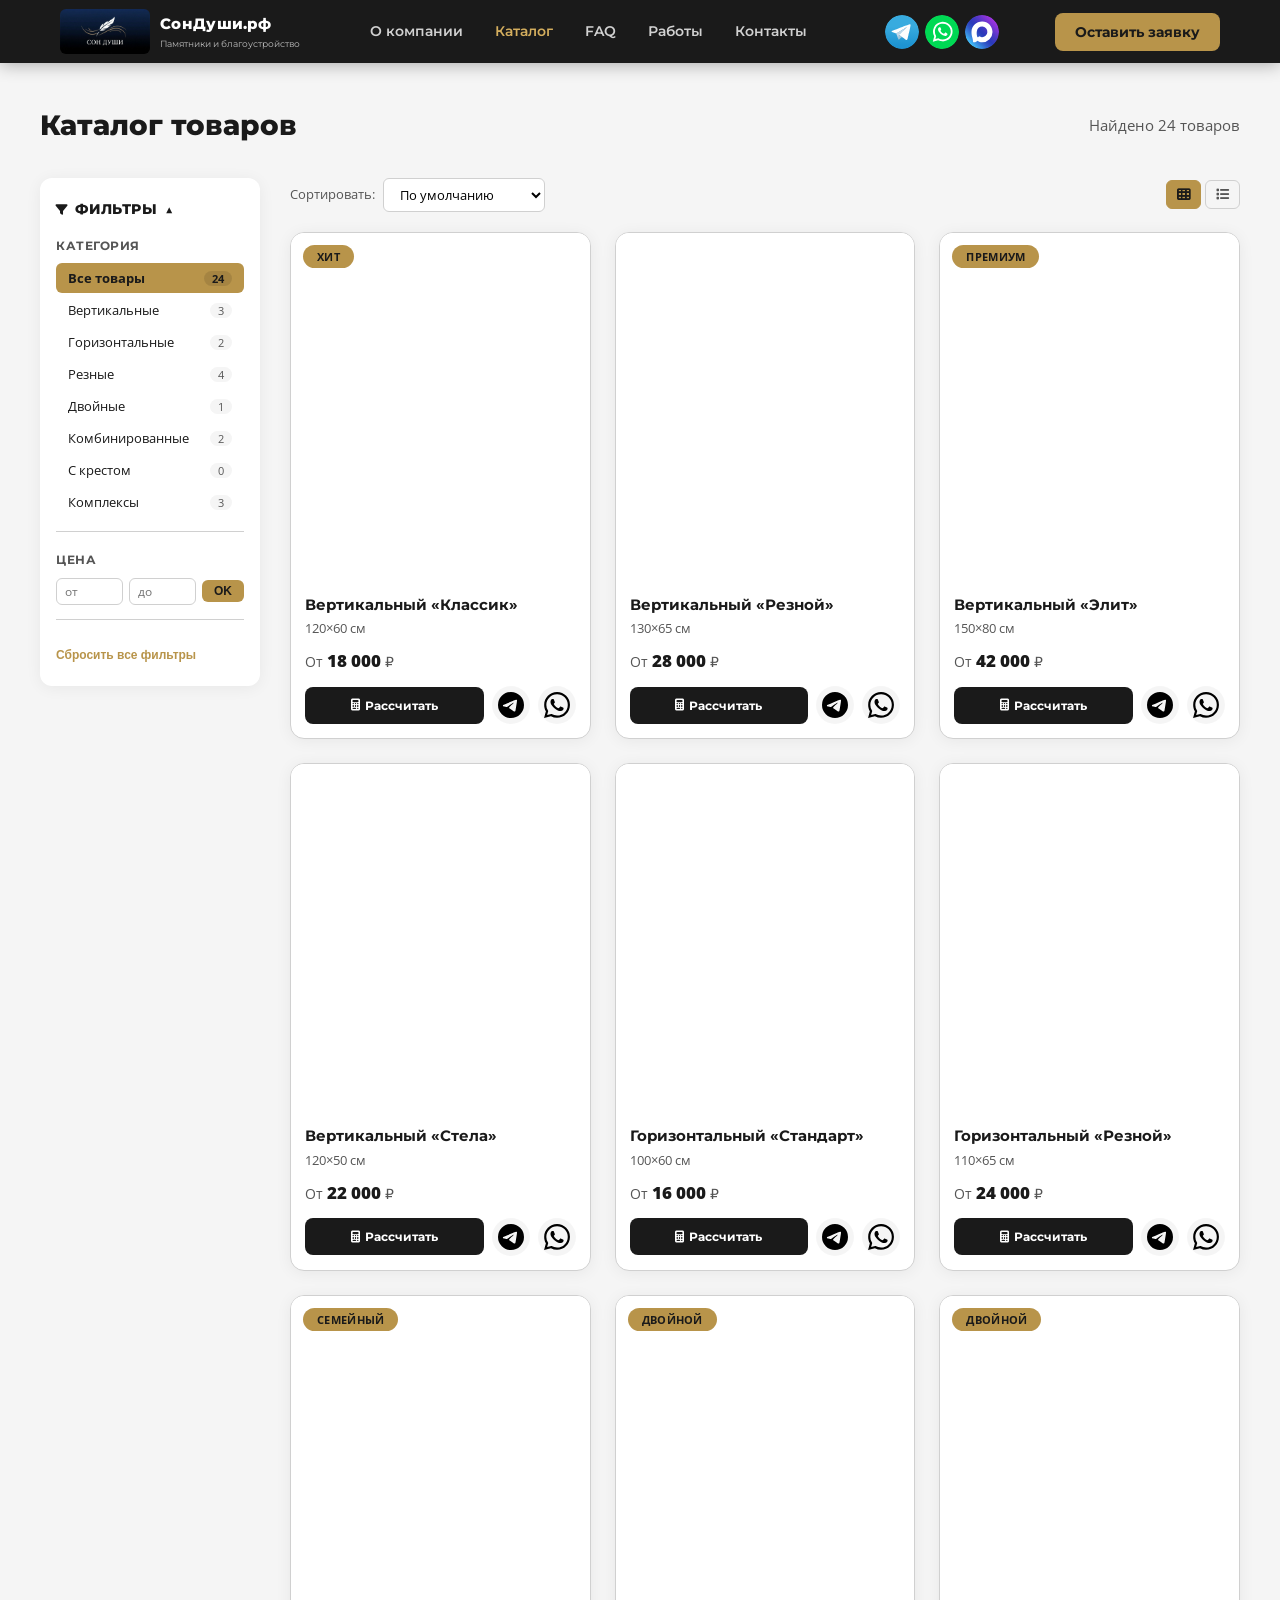
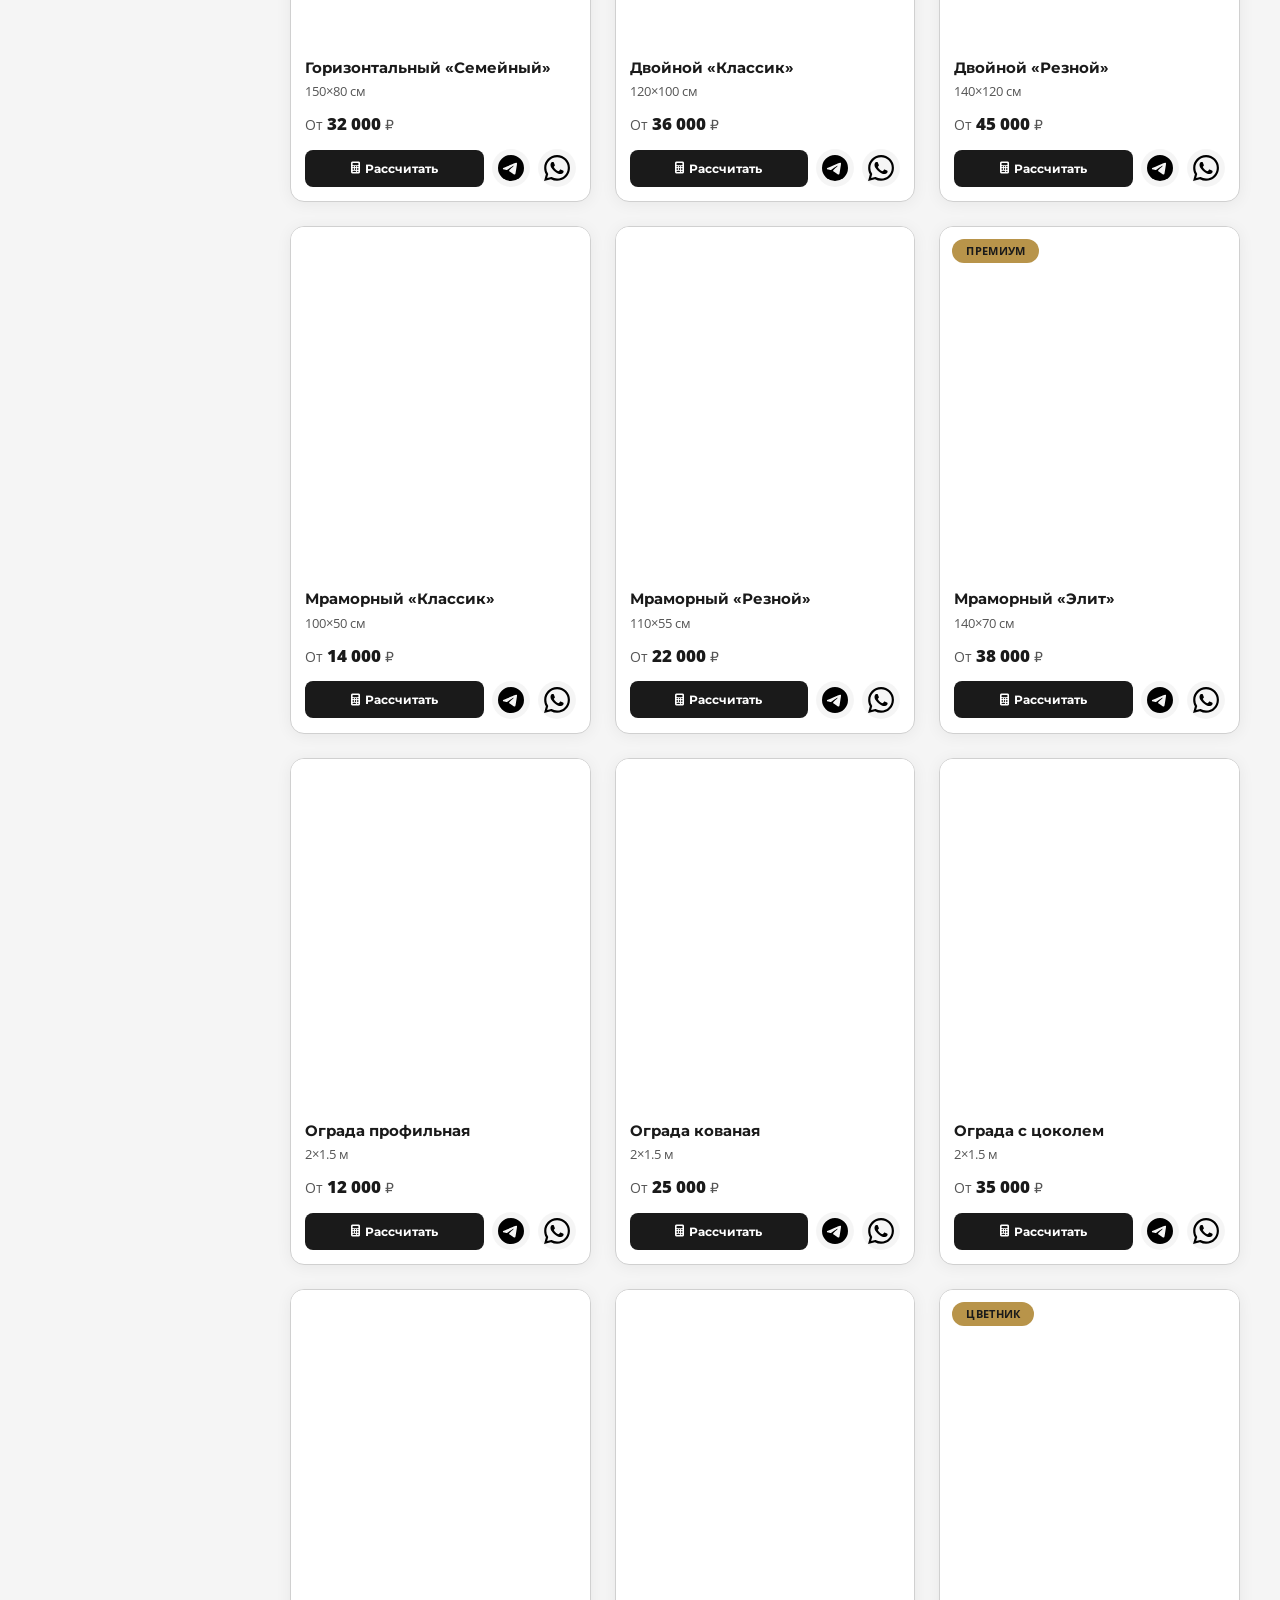
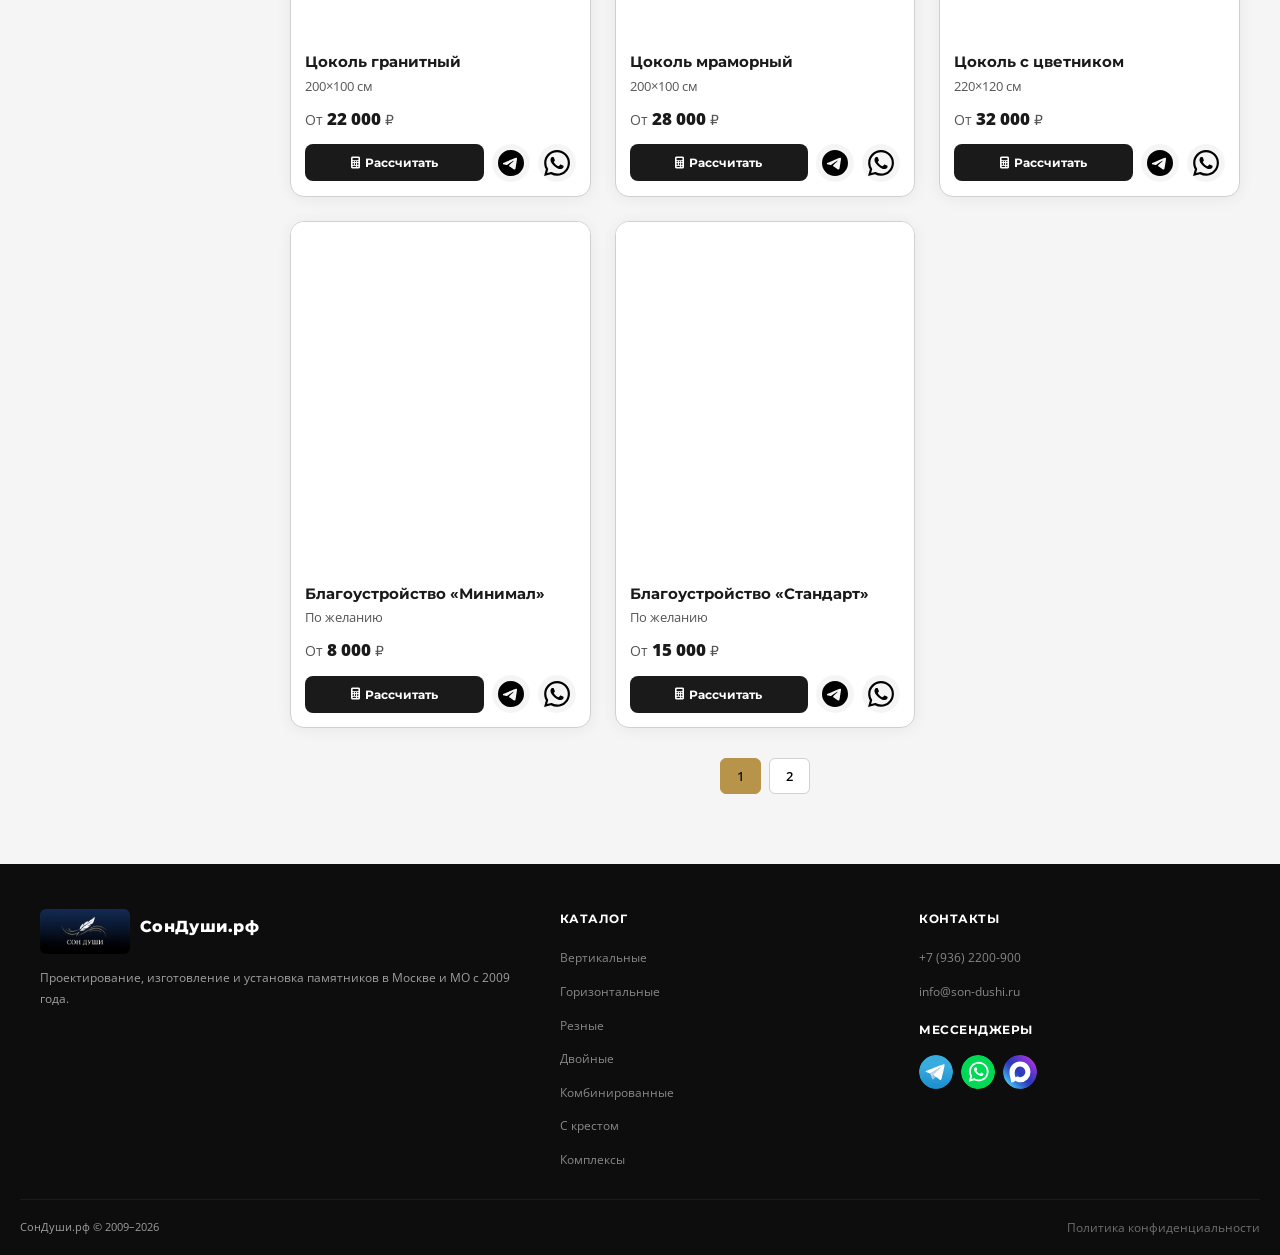
==== commit cad81f53: "php admin" ====
--- a/catalog/index.html
+++ b/catalog/index.html
@@ -197,20 +197,21 @@
 
         /* Фото */
         .catalog-item-img {
-            height: 280px;
-            background: #f5f5f5;
+            height: 350px;
+            background: #fff;
             display: flex;
             align-items: flex-end;
             justify-content: center;
             position: relative;
             overflow: hidden;
+            padding: 0;
         }
         .catalog-item-img img {
             width: 100%;
             height: 100%;
             object-fit: contain;
-            object-position: center bottom;
-            padding: 8px 8px 0 8px;
+            object-position: bottom center;
+            filter: drop-shadow(0 5px 15px rgba(0,0,0,0.05));
             transition: transform .3s ease;
         }
         .catalog-item:hover .catalog-item-img img {
@@ -218,7 +219,7 @@
         }
         .catalog-item-img .no-image {
             font-size: 56px;
-            color: rgba(0,0,0,0.08);
+            color: rgb(255, 255, 255);
         }
         .catalog-item-img .badge {
             position: absolute;
@@ -237,13 +238,13 @@
 
         /* Тело карточки */
         .catalog-item-body {
-            padding: 16px 18px 18px;
-            flex: 1;
+            padding: 12px 14px 14px;
+            flex: 0 0 auto;
             display: flex;
             flex-direction: column;
         }
         .catalog-item-body h3 {
-            font-size: 16px;
+            font-size: 15px;
             font-weight: 700;
             color: var(--dark);
             margin-bottom: 4px;
@@ -255,7 +256,7 @@
             margin-bottom: 8px;
         }
         .catalog-item-body .price {
-            font-size: 20px;
+            font-size: 17px;
             font-weight: 800;
             color: var(--dark);
             margin-bottom: 12px;
@@ -265,7 +266,16 @@
             font-weight: 400;
             color: var(--text-light);
         }
-
+        @media (max-width: 768px) {
+            .catalog-item-img { height: 300px; } /* На планшетах */
+        }
+
+        @media (max-width: 480px) {
+            .catalog-item-img { height: 250px; } /* На телефонах */
+            .catalog-item-body { padding: 12px; }
+            .catalog-item-body h3 { font-size: 14px; min-height: 36px; }
+            .catalog-item-body .price { font-size: 18px; }
+        }
         /* ===== КНОПКИ В КАРТОЧКЕ ===== */
         .catalog-item-body .item-actions {
             display: flex;
@@ -636,8 +646,7 @@
             .catalog-toolbar .sort select { font-size: 12px; padding: 5px 8px; }
 
             .catalog-grid { grid-template-columns: repeat(2, 1fr); gap: 10px; }
-            .catalog-item-img { height: 180px; }
-            .catalog-item-body { padding: 10px 12px 12px; }
+            
             .catalog-item-body h3 { font-size: 13px; line-height: 1.25; }
             .catalog-item-body .dims { font-size: 11px; margin-bottom: 6px; }
             .catalog-item-body .price { font-size: 16px; margin-bottom: 8px; }
@@ -662,8 +671,6 @@
             .catalog-header h1 { font-size: 18px; }
 
             .catalog-grid { grid-template-columns: 1fr; gap: 12px; }
-            .catalog-item-img { height: 280px; }
-            .catalog-item-body { padding: 14px 16px; }
             .catalog-item-body h3 { font-size: 16px; }
             .catalog-item-body .dims { font-size: 13px; }
             .catalog-item-body .price { font-size: 20px; }
--- a/css/style.css
+++ b/css/style.css
@@ -506,7 +506,6 @@
     border-radius: 12px;
     overflow: hidden;
     box-shadow: 0 2px 16px rgba(0,0,0,0.06);
-    border: 1px solid var(--border);
     transition: transform .2s, box-shadow .2s;
     display: flex;
     flex-direction: column;
@@ -525,11 +524,13 @@
 }
 .item-img img {
     width: 100%;
-    height: 100%;
-    object-fit: cover;
+    height: 350px;
+    object-fit: contain; 
     display: block;
-}
-.item-img i { font-size: clamp(40px, 5vw, 64px); color: rgba(255,255,255,0.1); }
+    padding: 16px; 
+    background: #fff; 
+}
+.item-img i { font-size: clamp(40px, 5vw, 64px); color: rgb(255, 255, 255); }
 .item-badge {
     position: absolute;
     top: 12px;
@@ -554,7 +555,7 @@
     flex-wrap: wrap;
 }
 .dim-tag {
-    background: var(--gray-bg);
+    background: var(--white);
     border-radius: 4px;
     padding: 2px 8px;
     font-size: clamp(10px, 0.7vw, 12px);
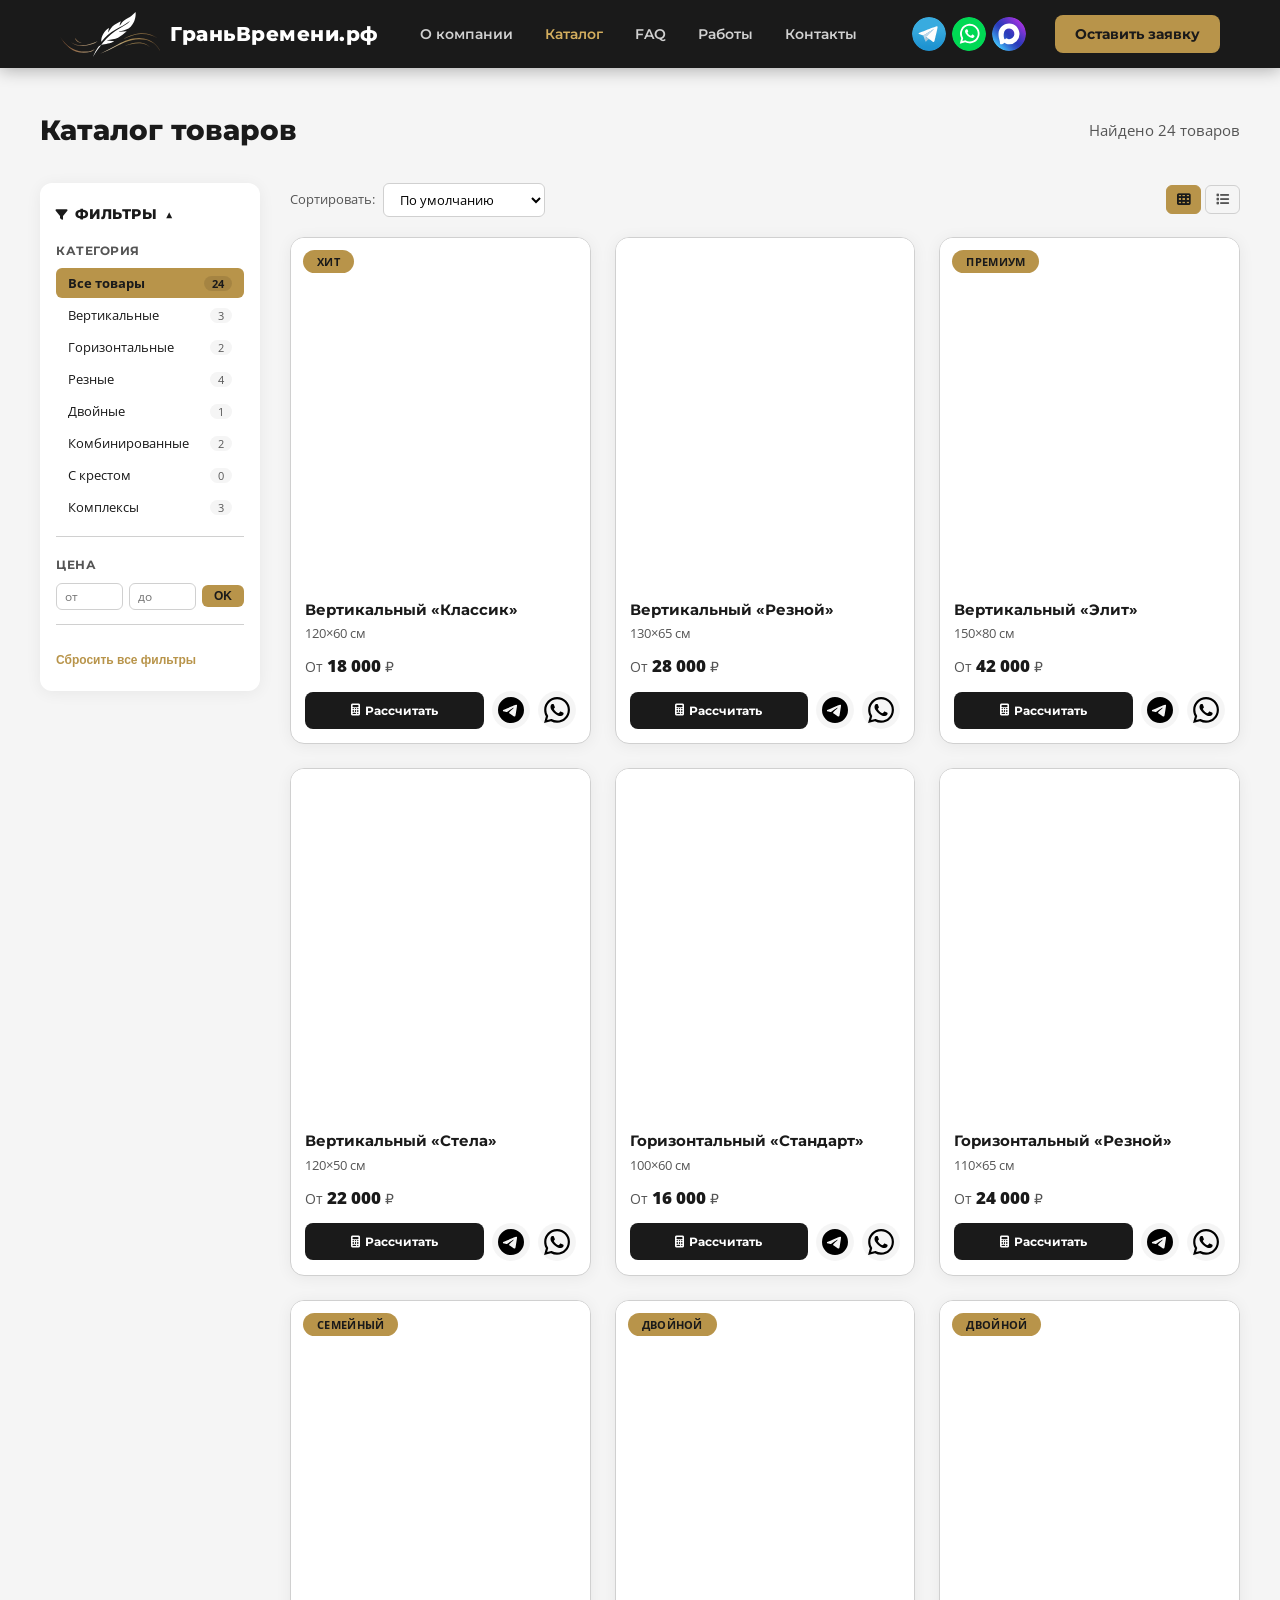
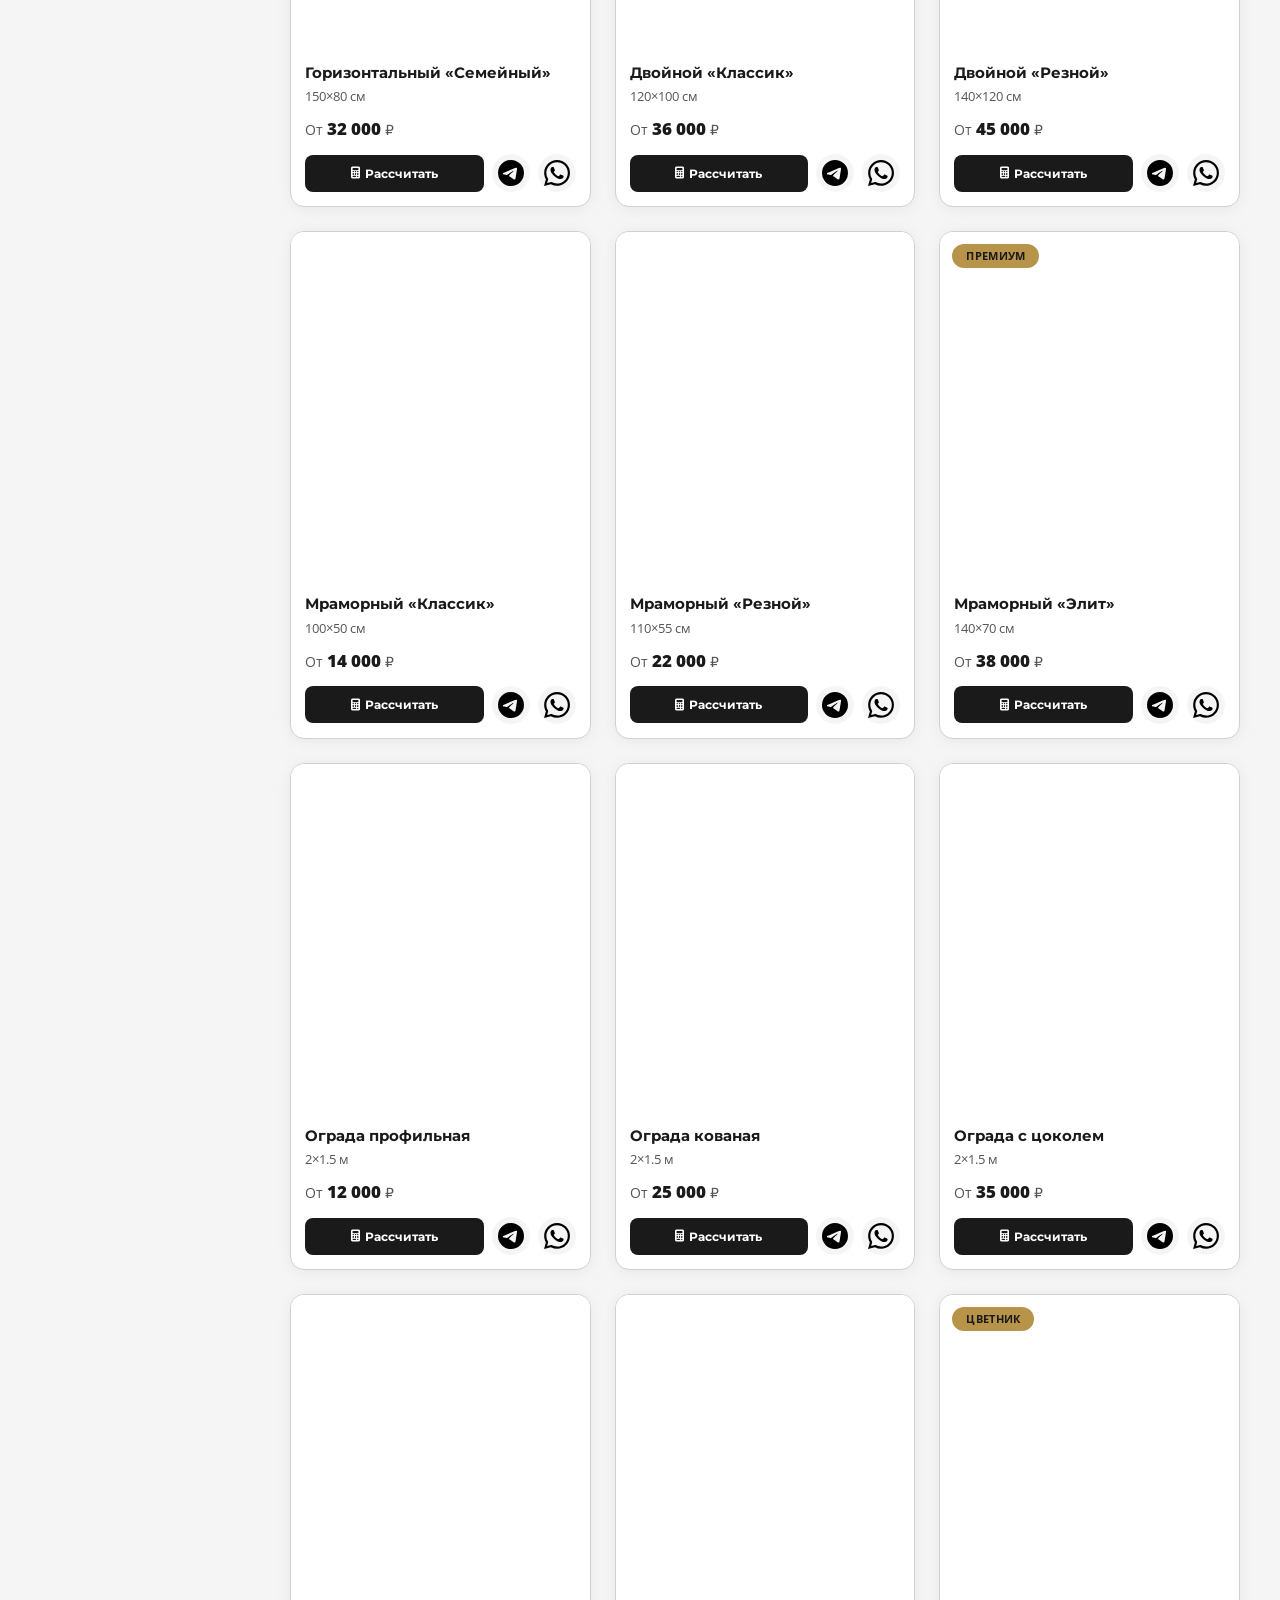
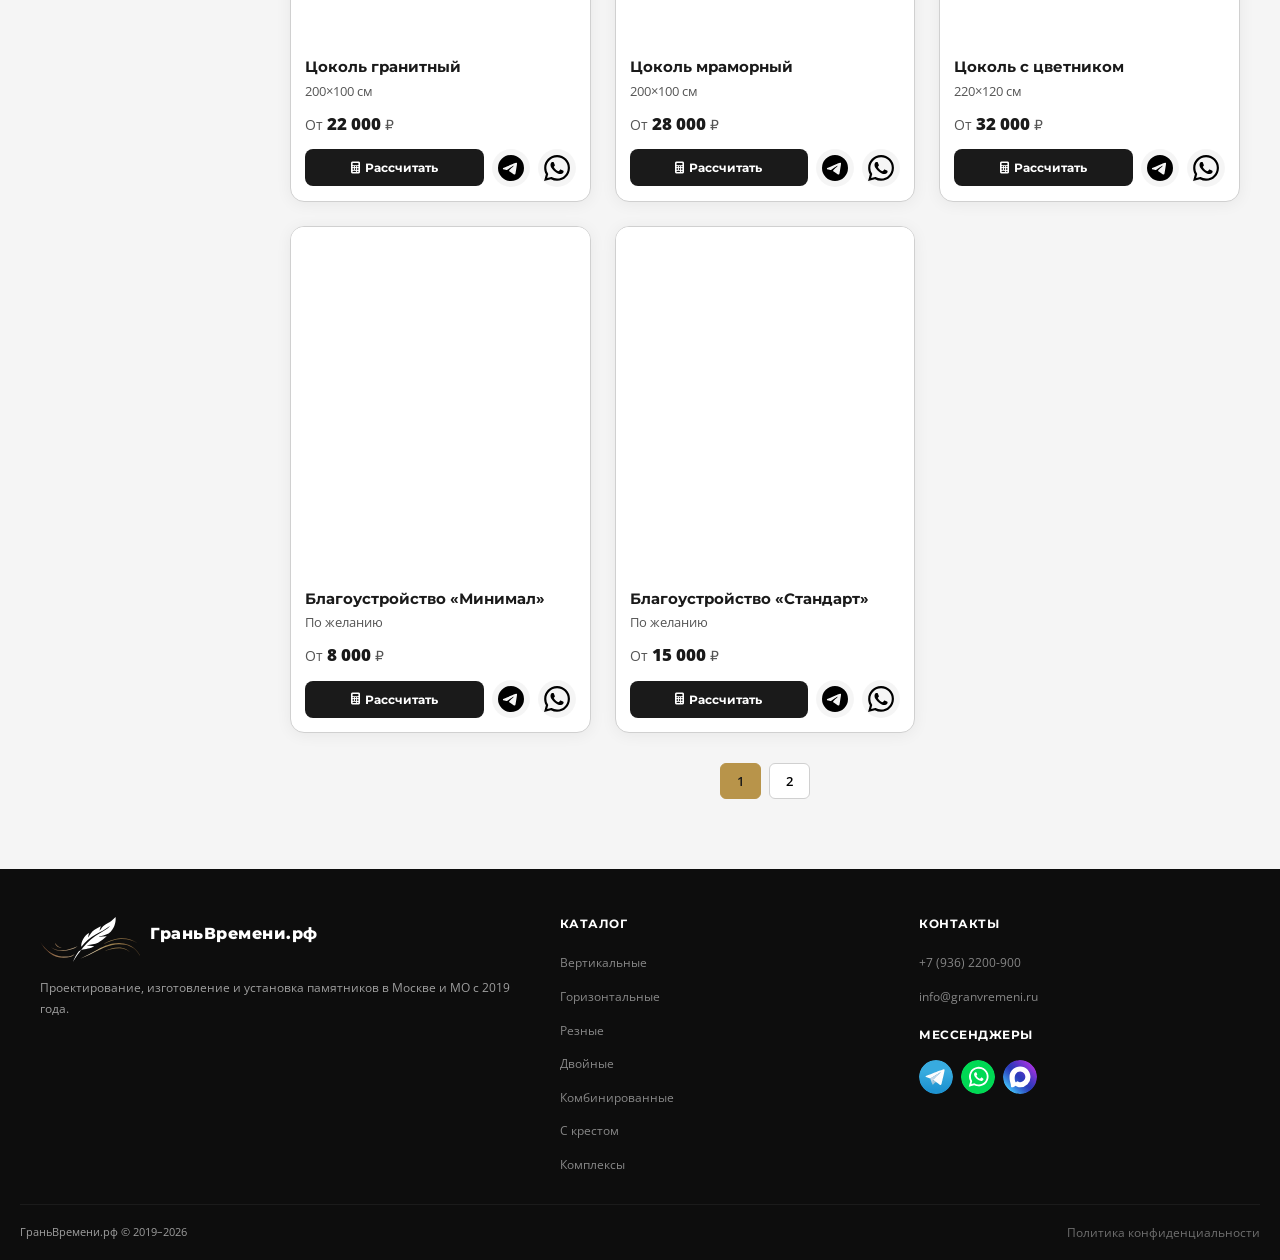
==== commit 6c8a50a5: "Правки" ====
--- a/catalog/index.html
+++ b/catalog/index.html
@@ -3,7 +3,7 @@
 <head>
     <meta charset="UTF-8">
     <meta name="viewport" content="width=device-width, initial-scale=1.0">
-    <title>Каталог памятников и оград — МосПамять.рф</title>
+    <title>Каталог памятников и оград — ГраньВремени.рф</title>
     <link rel="preconnect" href="https://fonts.googleapis.com">
     <link rel="preconnect" href="https://fonts.gstatic.com" crossorigin>
     <link href="https://fonts.googleapis.com/css2?family=Montserrat:wght@400;500;600;700;800&family=Open+Sans:wght@400;600&display=swap" rel="stylesheet">
@@ -981,7 +981,7 @@
 
                 var links = window.getMessengerLinks ? 
                     window.getMessengerLinks(p.name, p.price) : 
-                    { tg: 'https://t.me/mospamyat', wa: 'https://wa.me/79362200900' };
+                    { tg: 'https://t.me/granvremenirf', wa: 'https://wa.me/79362200900' };
 
                 return `
                     <div class="catalog-item" onclick="window.location.href='../product/?id=${p.id}'">
